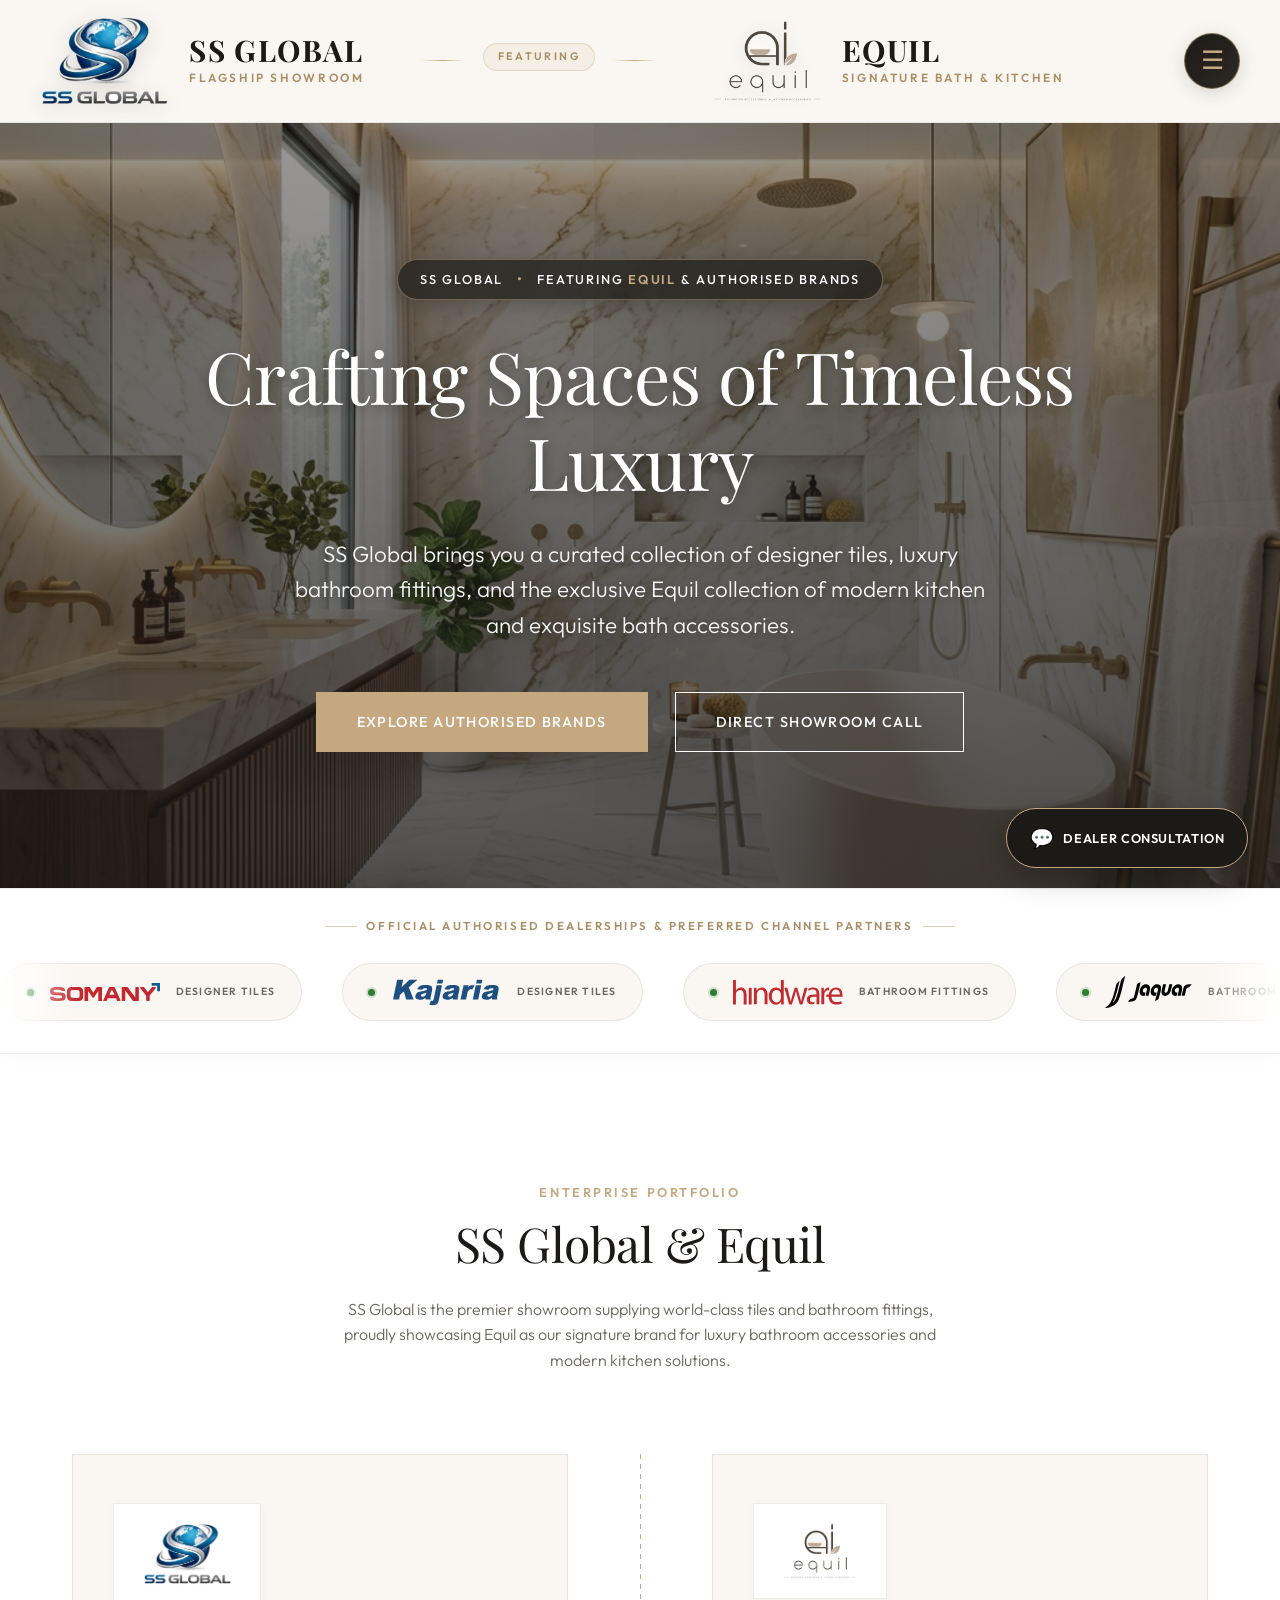
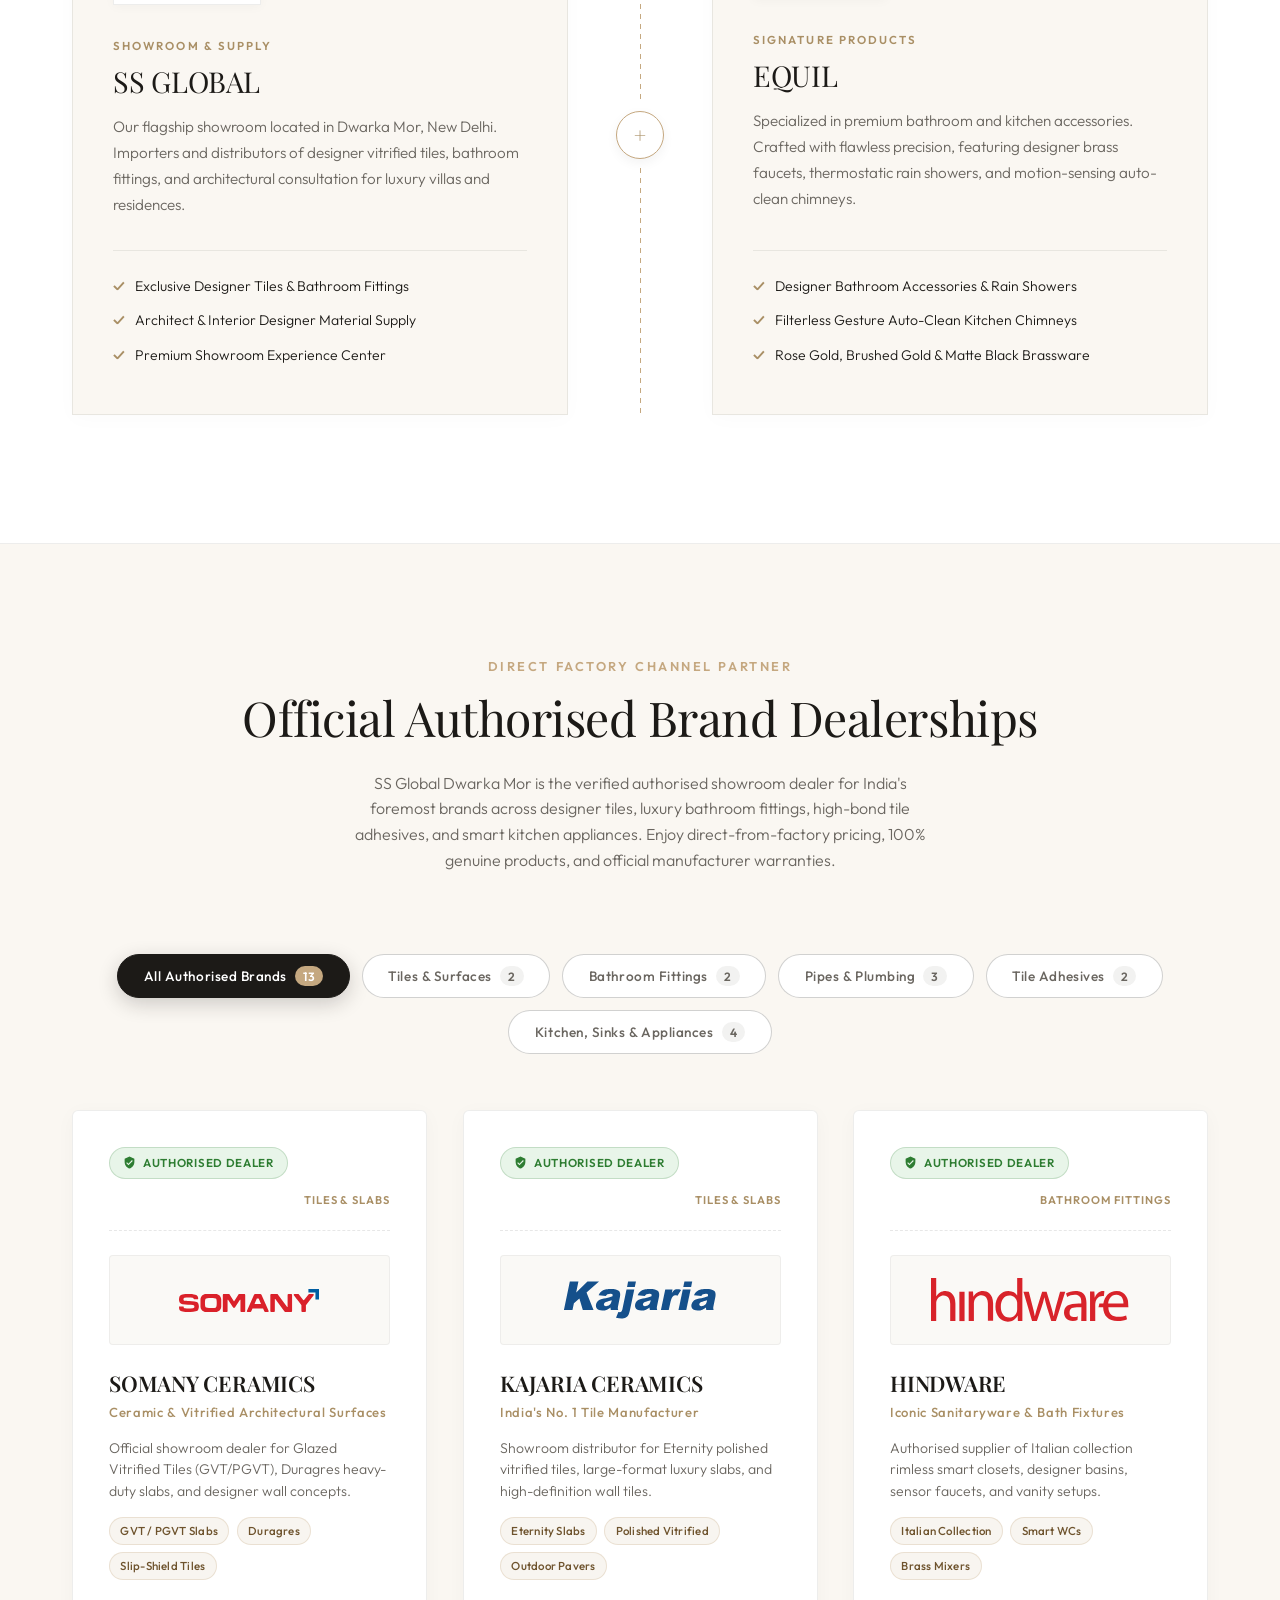
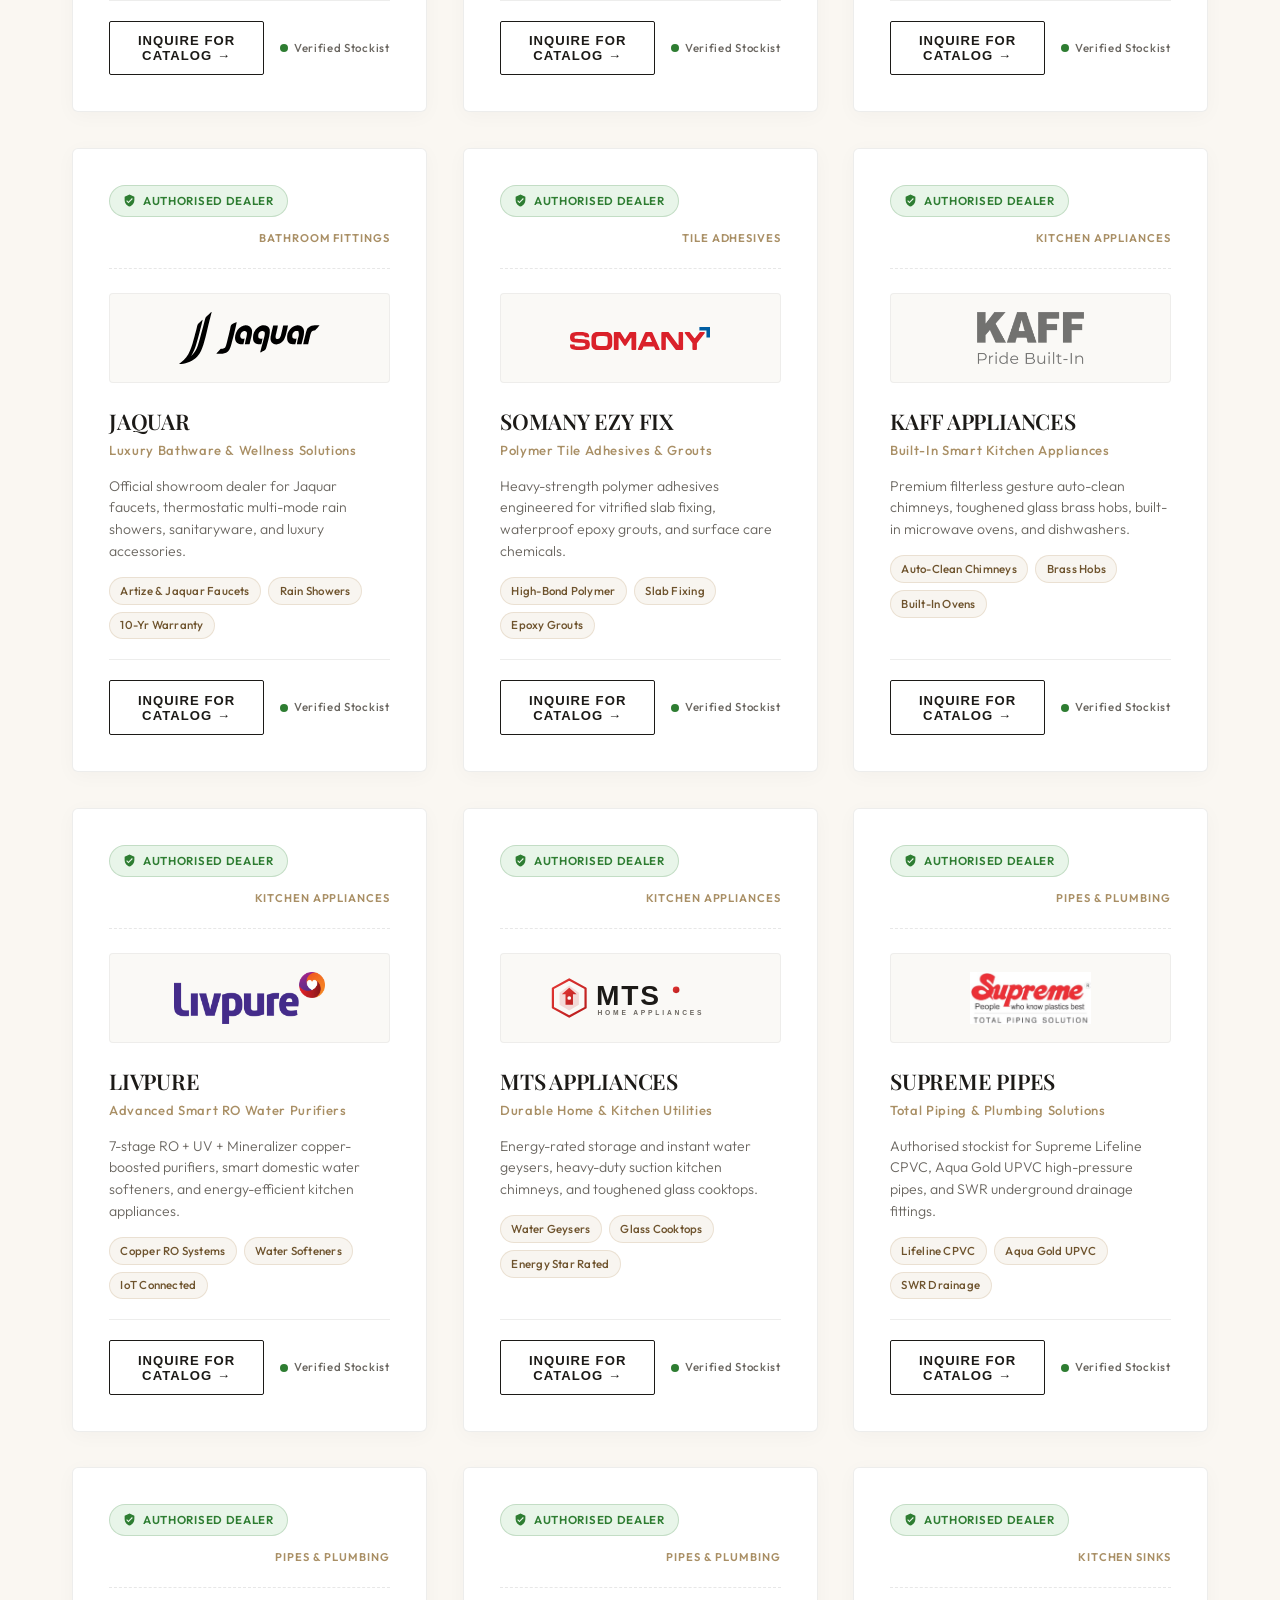
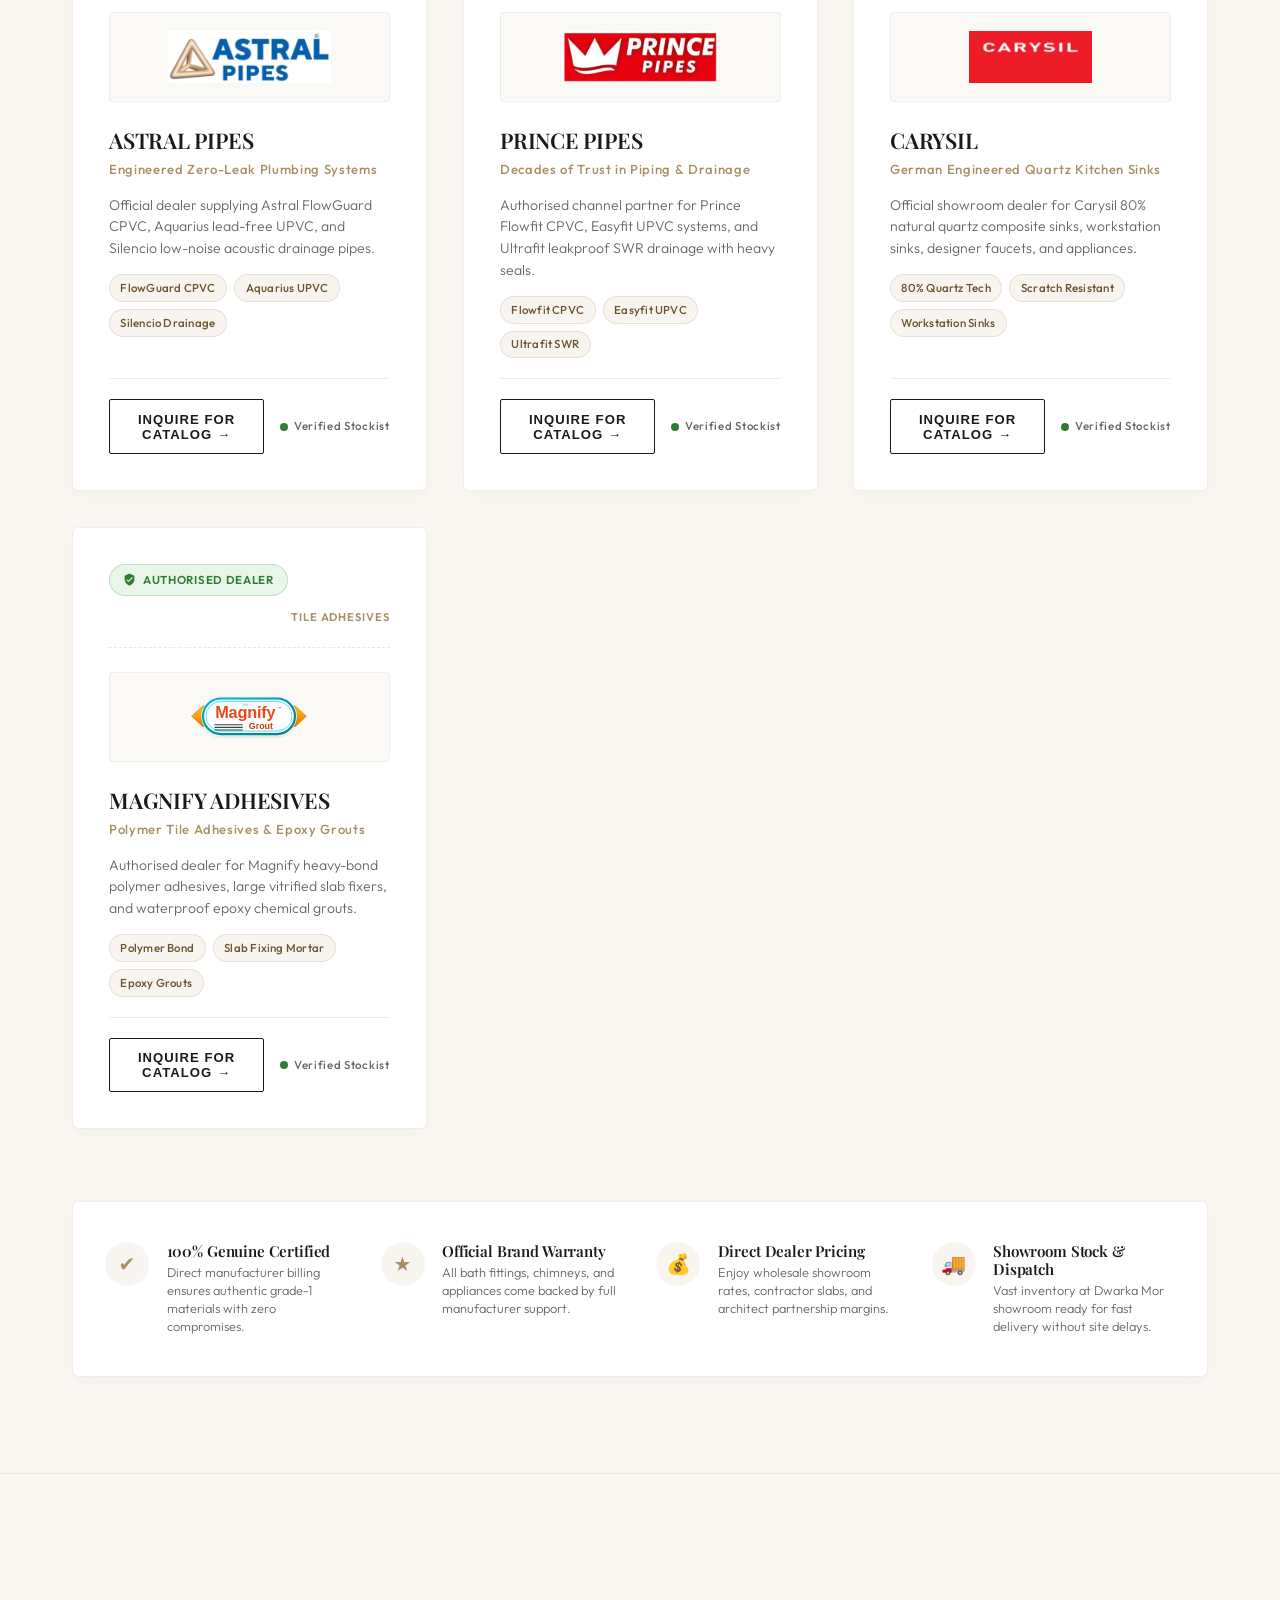
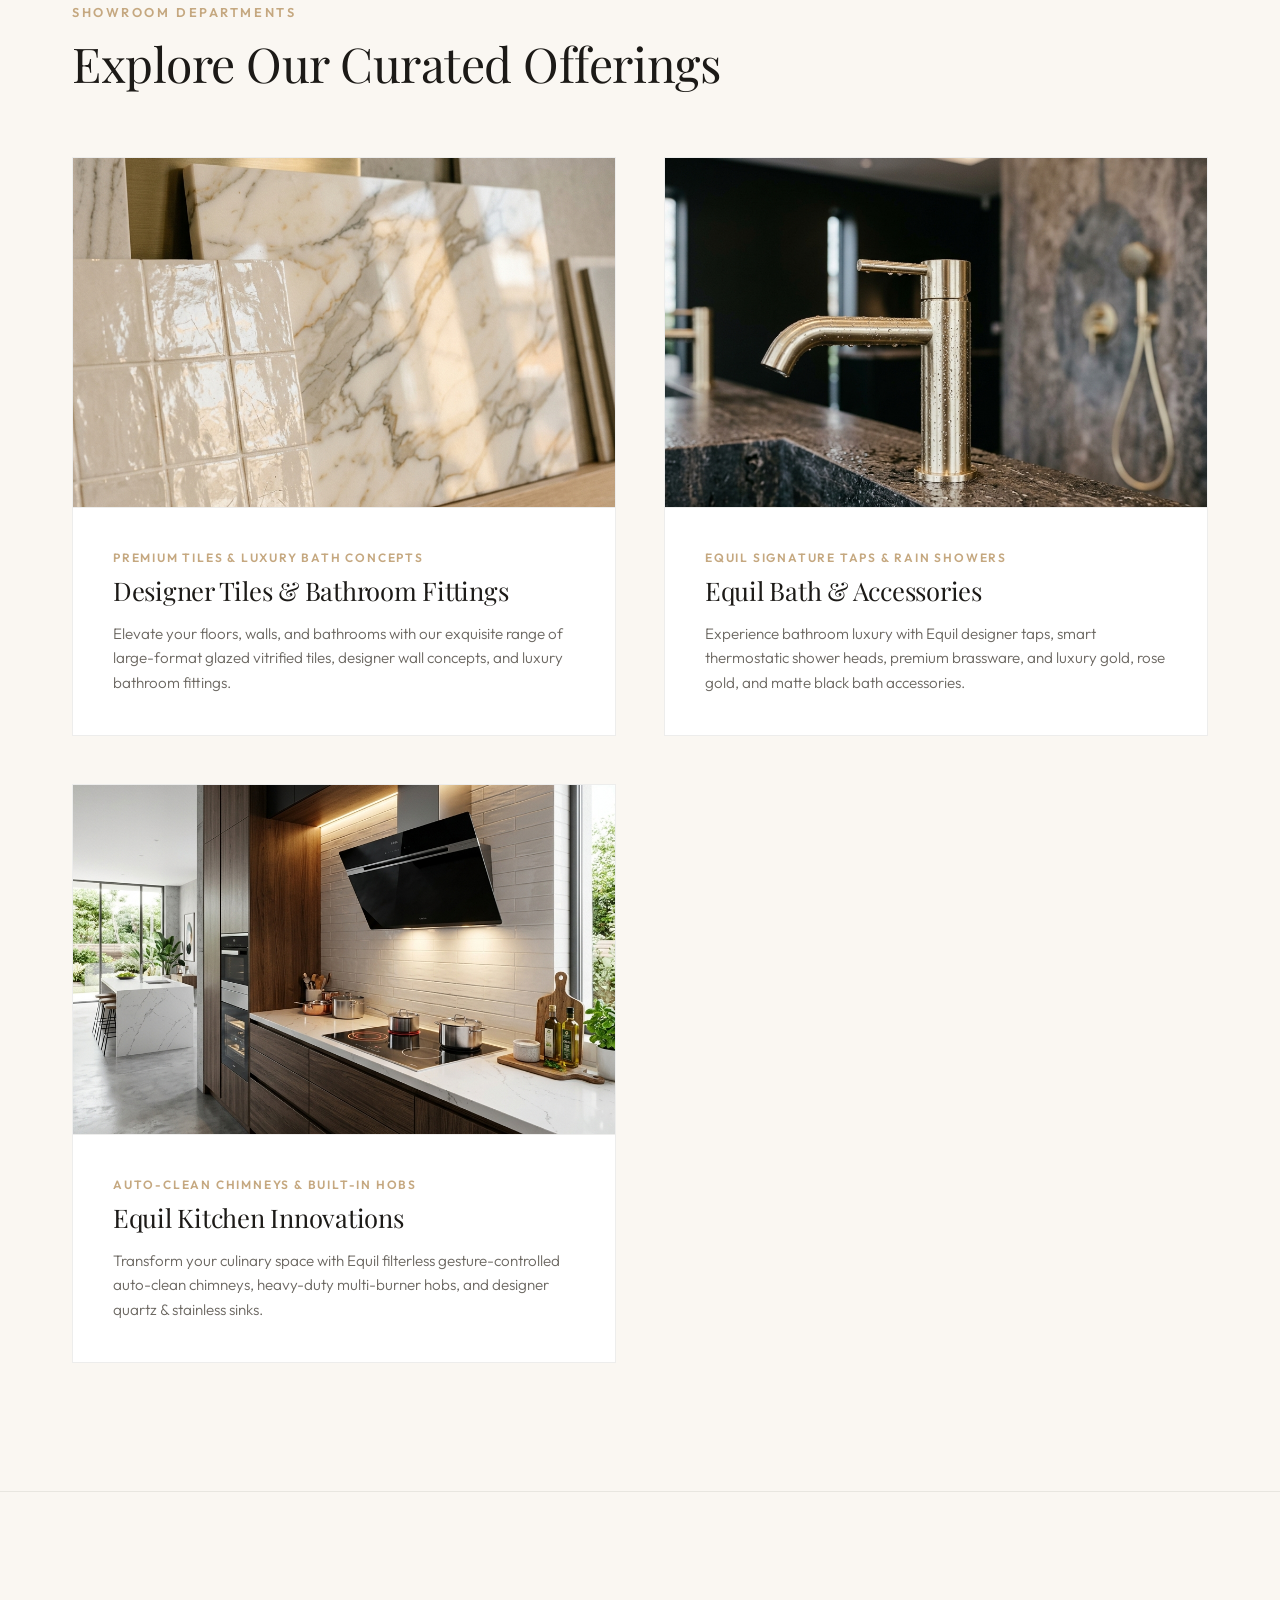
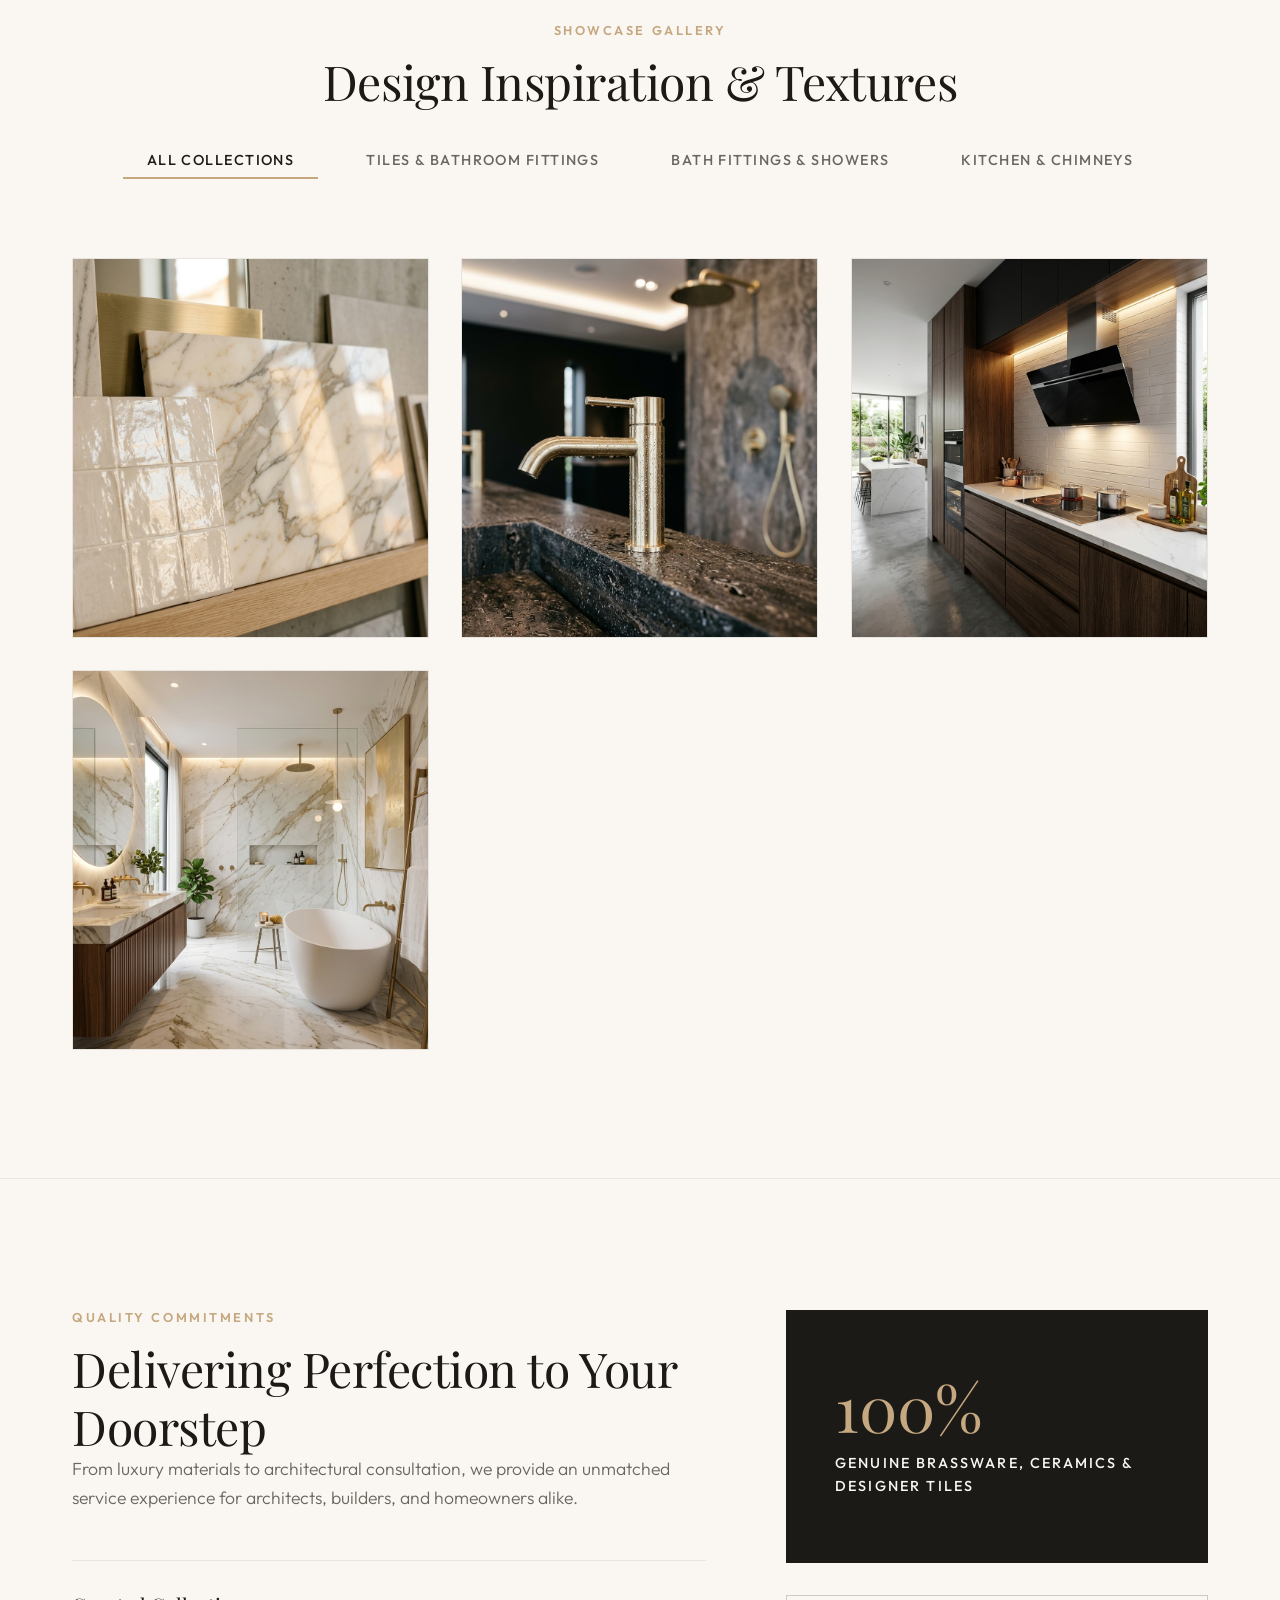
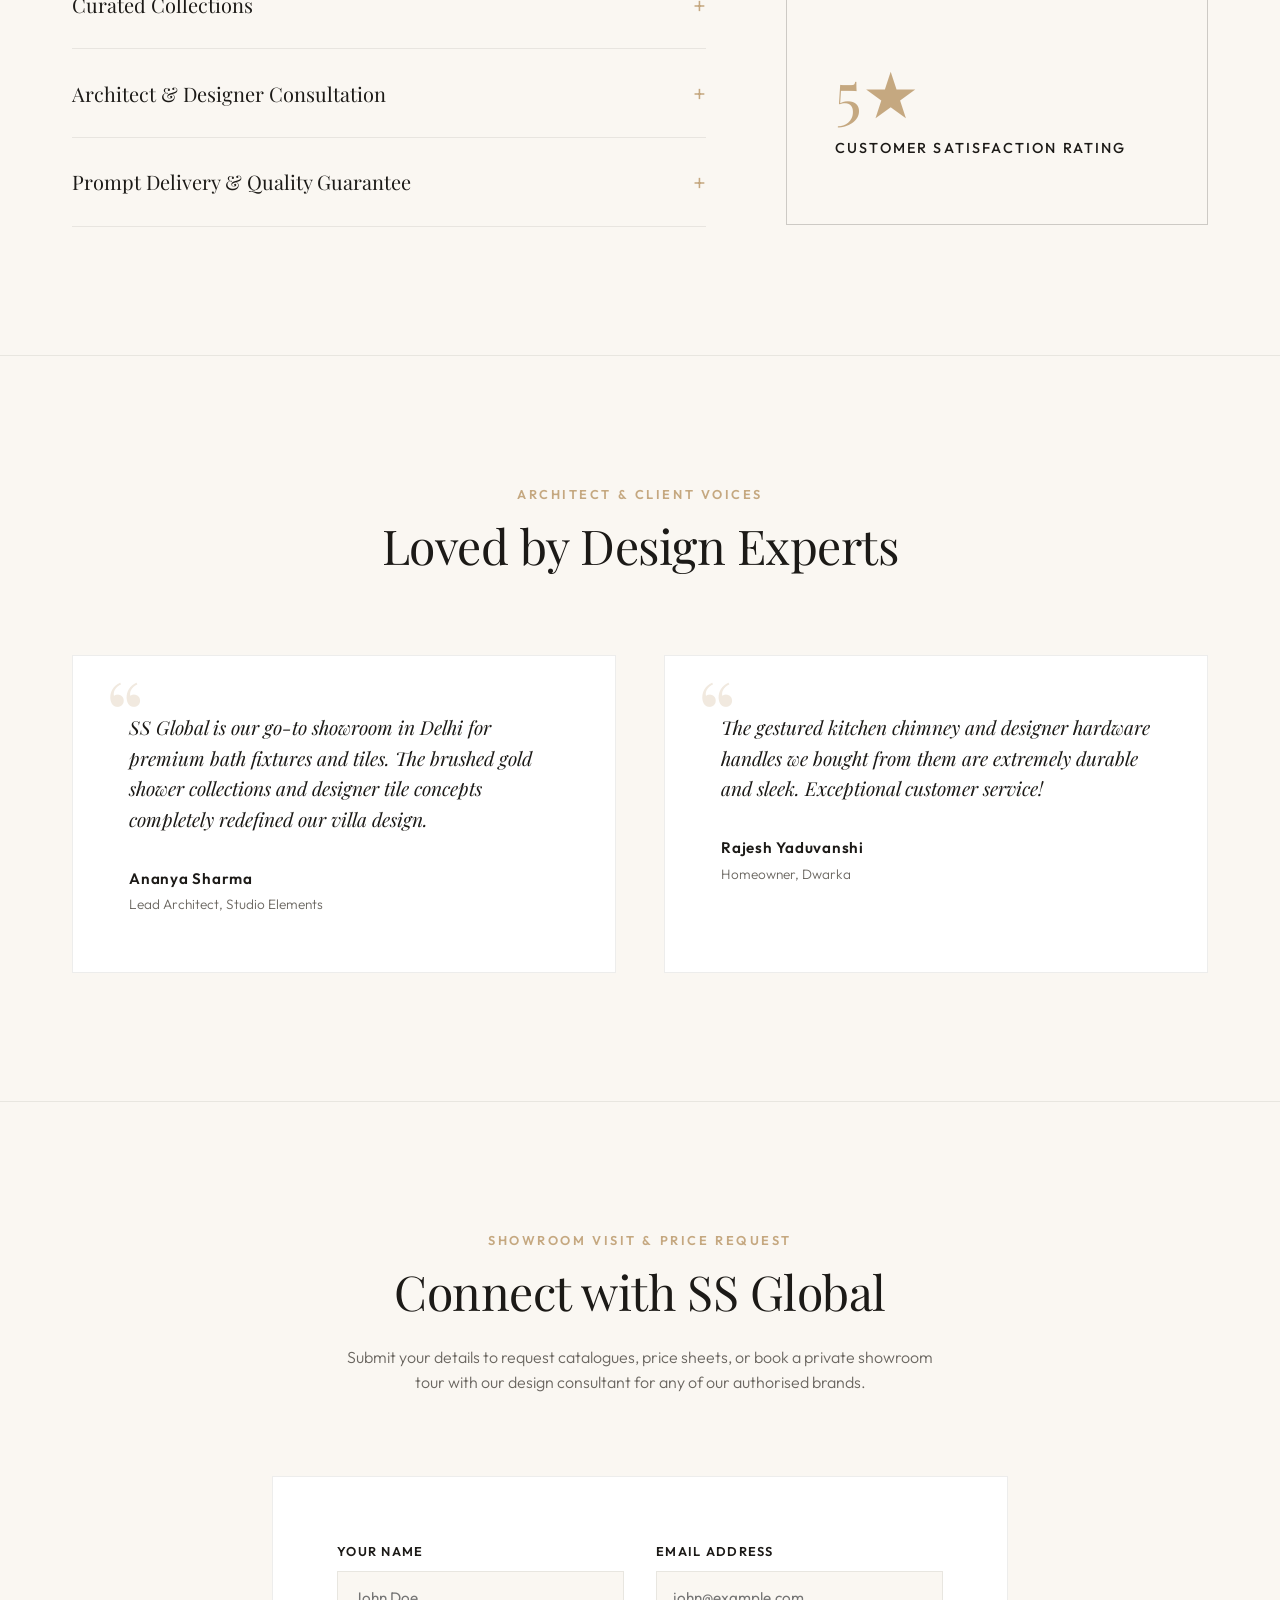
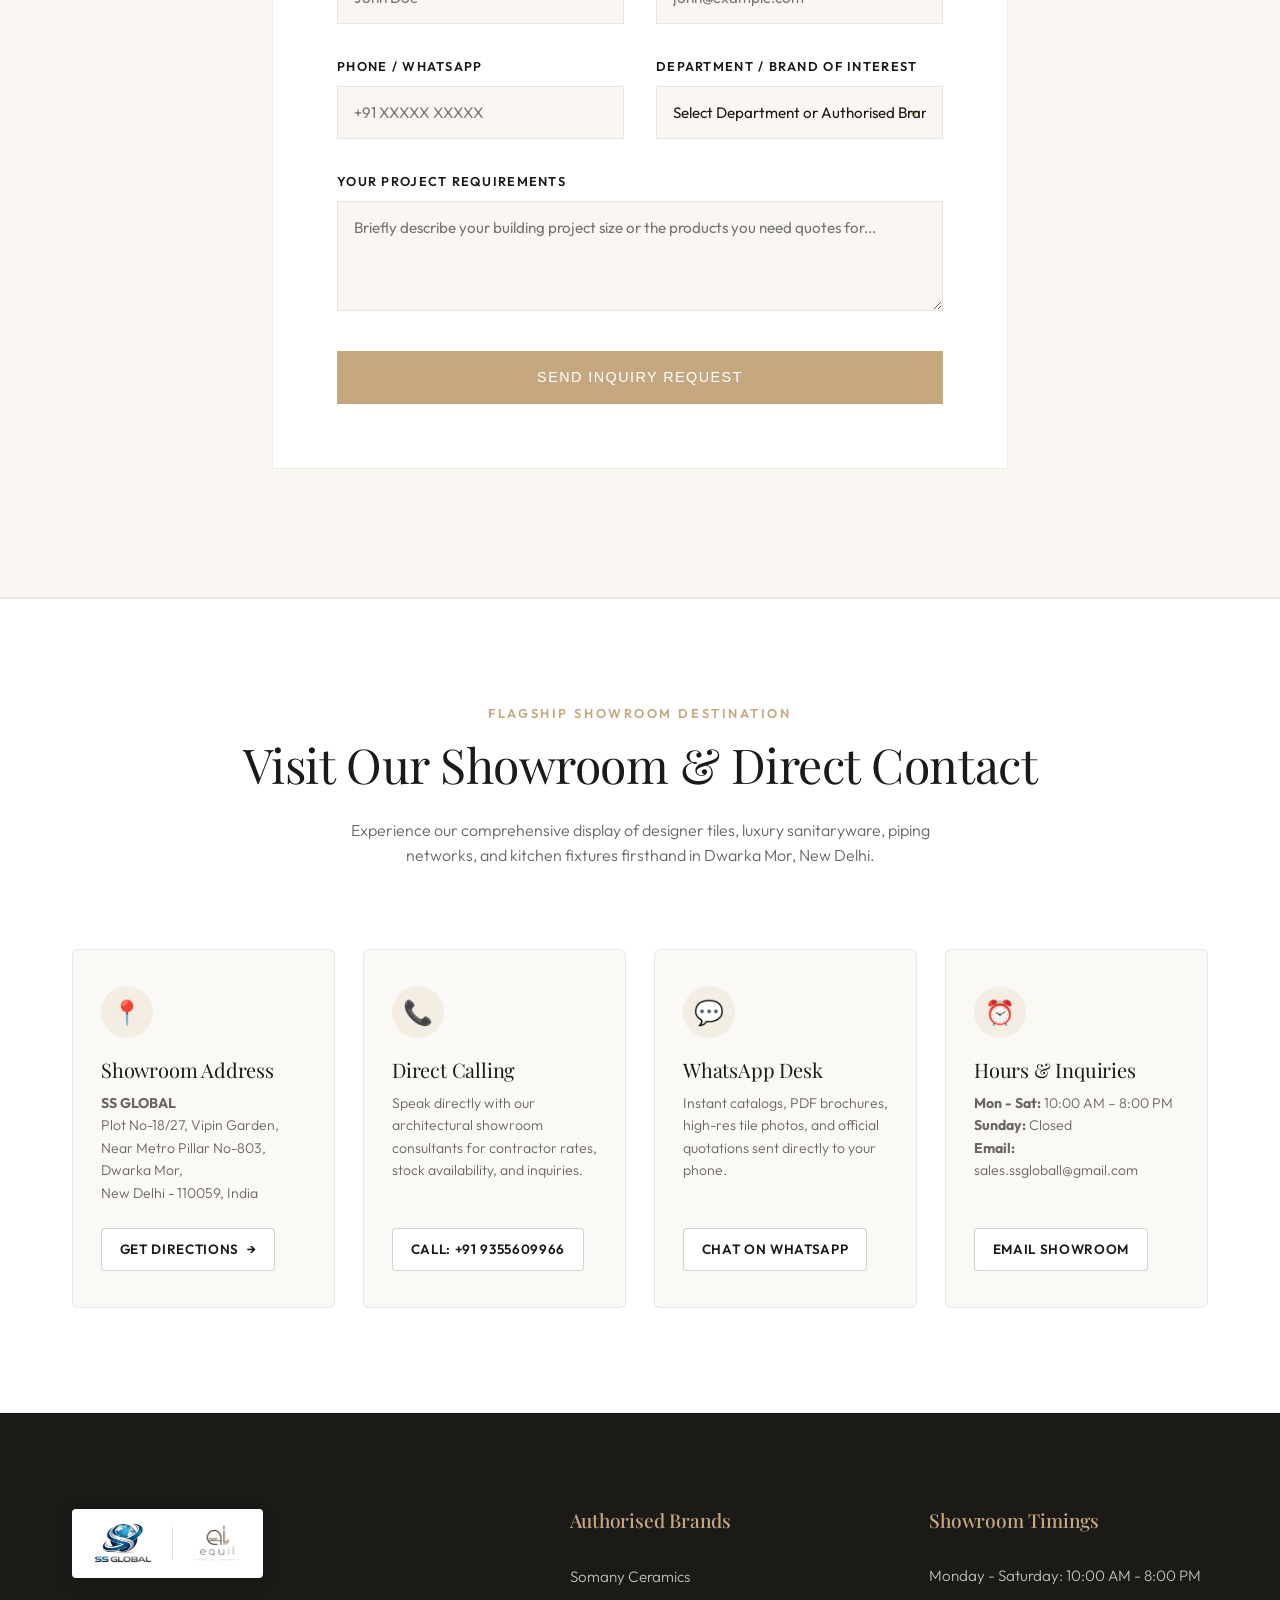
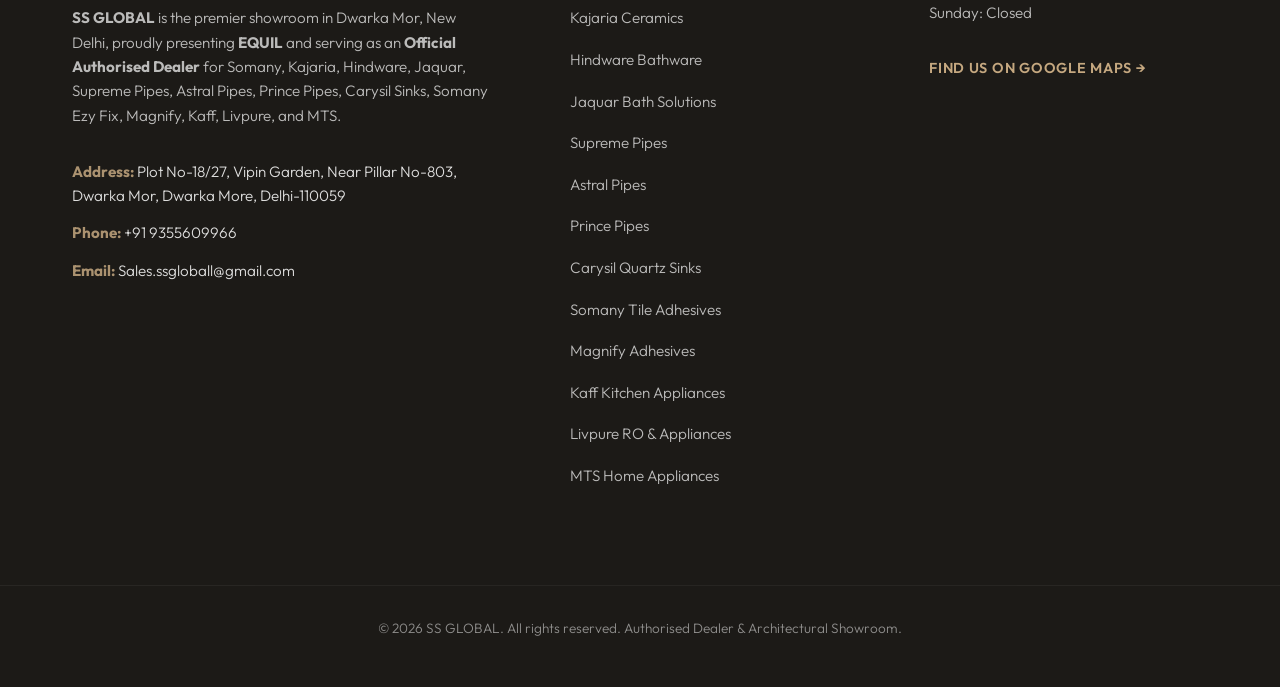
==== ssglobal_single_page.html @ 44ad24a8 "Fix spelling in automated WhatsApp & inquiry messages, and add single-file standalone HTML version" ====
<!DOCTYPE html>
<html lang="en">
<head>
    <meta charset="UTF-8">
    <meta name="viewport" content="width=device-width, initial-scale=1.0">
    <meta name="description" content="SS Global Showroom in Dwarka Mor, New Delhi - Official Authorised Dealer for Somany, Kajaria, Hindware, Jaquar, Supreme Pipes, Astral Pipes, Prince Pipes, Carysil Sinks, Somany Ezy Fix, Magnify, Kaff, Livpure, MTS, and exclusive Equil bath &amp; kitchen collections.">
    <title>SS GLOBAL | Authorised Dealer - Tiles, Bathware, Supreme &amp; Astral Pipes, Carysil Sinks</title>
    <!-- Premium Google Fonts -->
    <link rel="preconnect" href="https://fonts.googleapis.com">
    <link rel="preconnect" href="https://fonts.gstatic.com" crossorigin>
    <link href="https://fonts.googleapis.com/css2?family=Outfit:wght@300;400;500;600;700&family=Playfair+Display:ital,wght@0,400;0,600;0,700;1,400&display=swap" rel="stylesheet">
    <style>
/* --- ALL-IN-ONE SS GLOBAL STYLESHEET --- */
/* 
   SS GLOBAL LUXURY SHOWROOM STYLESHEET
   Aesthetic: Elegant Editorial & Minimalist Classic
   Color Palette:
   - Travertine Cream Background: #FAF7F2
   - Deep Charcoal Text: #1C1A17
   - Warm Muted Grey: #6A6660
   - Brushed Champagne Gold: #C5A880
   - Fine dividers: rgba(28, 26, 23, 0.08)
*/

:root {
    --bg-color: #FAF7F2;
    --bg-card: #FFFFFF;
    --text-primary: #1C1A17;
    --text-secondary: #6A6660;
    --accent-gold: #C5A880;
    --accent-gold-dark: #A98F65;
    --border-light: rgba(28, 26, 23, 0.08);
    --border-medium: rgba(28, 26, 23, 0.2);
    --font-heading: 'Playfair Display', Georgia, serif;
    --font-body: 'Outfit', system-ui, sans-serif;
    --transition-smooth: all 0.4s cubic-bezier(0.25, 1, 0.5, 1);
}

/* Base Styles */
* {
    margin: 0;
    padding: 0;
    box-sizing: border-box;
}

html {
    scroll-behavior: smooth;
    background-color: var(--bg-color);
}

body {
    font-family: var(--font-body);
    color: var(--text-primary);
    background-color: var(--bg-color);
    line-height: 1.6;
    font-weight: 300;
    overflow-x: hidden;
}

a {
    color: var(--text-primary);
    text-decoration: none;
    transition: var(--transition-smooth);
}

img {
    max-width: 100%;
    height: auto;
    display: block;
}

/* Typography Layouts */
h1, h2, h3, h4 {
    font-family: var(--font-heading);
    font-weight: 400;
    line-height: 1.2;
    letter-spacing: -0.01em;
}

/* Utility Containers */
.container {
    max-width: 1200px;
    margin: 0 auto;
    padding: 0 2rem;
}

.container-narrow {
    max-width: 800px;
    margin: 0 auto;
    padding: 0 2rem;
}

.container-flex {
    max-width: 1300px;
    margin: 0 auto;
    padding: 0 2rem;
    display: flex;
    justify-content: space-between;
    align-items: center;
}

.section {
    padding: 8rem 0;
    border-bottom: 1px solid var(--border-light);
}

.text-center {
    text-align: center;
}

/* Top Announcement bar */
.top-announcement {
    background-color: var(--text-primary);
    color: var(--bg-color);
    padding: 0.6rem 0;
    font-size: 0.8rem;
    letter-spacing: 0.05em;
    font-weight: 400;
}

.top-announcement span {
    opacity: 0.85;
}

.phone-link {
    color: var(--accent-gold) !important;
    font-weight: 500;
}

.phone-link:hover {
    color: #FFFFFF !important;
}

/* Header & Nav */
.header {
    background-color: rgba(250, 247, 242, 0.95);
    border-bottom: 1px solid var(--border-light);
    position: sticky;
    top: 0;
    z-index: 1000;
    backdrop-filter: blur(8px);
}

.nav {
    padding: 1rem 2.5rem;
}

/* Dual Brand Flagship Header Bar */
.header-brands-bar {
    display: flex;
    align-items: center;
    justify-content: flex-start;
    gap: 3.5rem;
    flex: 1;
}

.header-brand-unit {
    display: flex;
    align-items: center;
    gap: 1.25rem;
    text-decoration: none;
    transition: var(--transition-smooth);
}

.header-brand-unit:hover {
    transform: translateY(-2px);
}

.firm-logo-img {
    height: 90px;
    width: auto;
    object-fit: contain;
    filter: drop-shadow(0 4px 10px rgba(28, 26, 23, 0.12));
    transition: var(--transition-smooth);
}

.brand-equil-img {
    height: 82px;
    width: auto;
    object-fit: contain;
    filter: drop-shadow(0 3px 8px rgba(28, 26, 23, 0.08));
    transition: var(--transition-smooth);
}

.header-brand-unit:hover .firm-logo-img,
.header-brand-unit:hover .brand-equil-img {
    transform: scale(1.04);
}

.brand-text-meta {
    display: flex;
    flex-direction: column;
    justify-content: center;
}

.brand-main-name {
    font-family: var(--font-heading);
    font-size: 1.85rem;
    font-weight: 700;
    letter-spacing: 0.05em;
    color: var(--text-primary);
    line-height: 1.05;
}

.brand-sub-badge {
    font-size: 0.74rem;
    letter-spacing: 0.22em;
    text-transform: uppercase;
    color: var(--accent-gold-dark);
    font-weight: 600;
    margin-top: 0.2rem;
}

/* Luxury Synergy Connector */
.header-synergy-divider {
    display: flex;
    align-items: center;
    gap: 1.1rem;
}

.header-synergy-divider .synergy-line {
    width: 45px;
    height: 1px;
    background: linear-gradient(90deg, transparent, var(--accent-gold), transparent);
}

.header-synergy-divider .synergy-tag {
    font-family: var(--font-body);
    font-size: 0.68rem;
    letter-spacing: 0.22em;
    color: var(--accent-gold-dark);
    font-weight: 600;
    text-transform: uppercase;
    background: rgba(197, 168, 128, 0.12);
    padding: 0.3rem 0.85rem;
    border-radius: 20px;
    border: 1px solid rgba(197, 168, 128, 0.35);
}

.nav-menu {
    display: flex;
    align-items: center;
    margin-left: auto;
}

/* Luxury Round Icon-Only Menu Button */
.btn-all-menu {
    display: inline-flex;
    align-items: center;
    justify-content: center;
    width: 56px;
    height: 56px;
    background: linear-gradient(135deg, #1C1A17 0%, #2D2924 100%);
    color: #FAF7F2;
    border: 1.5px solid rgba(197, 168, 128, 0.55);
    border-radius: 50%;
    cursor: pointer;
    box-shadow: 0 4px 18px rgba(28, 26, 23, 0.16);
    transition: var(--transition-smooth);
    padding: 0;
    flex-shrink: 0;
}

.btn-all-menu .menu-icon {
    font-size: 1.6rem;
    color: var(--accent-gold);
    line-height: 1;
    display: flex;
    align-items: center;
    justify-content: center;
    transition: var(--transition-smooth);
}

.btn-all-menu:hover {
    background: #C5A880;
    color: #1C1A17;
    border-color: #C5A880;
    box-shadow: 0 8px 25px rgba(197, 168, 128, 0.45);
    transform: scale(1.08);
}

.btn-all-menu:hover .menu-icon {
    color: #1C1A17;
}

.nav-item::after {
    content: '';
    position: absolute;
    bottom: 0;
    left: 0;
    width: 0;
    height: 1px;
    background-color: var(--accent-gold);
    transition: var(--transition-smooth);
}

.nav-item:hover::after {
    width: 100%;
}

.nav-item:hover {
    color: var(--accent-gold);
}

.btn-nav {
    border: 1px solid var(--text-primary);
    padding: 0.6rem 1.5rem !important;
    border-radius: 0;
}

.btn-nav::after {
    display: none !important;
}

.btn-nav:hover {
    background-color: var(--text-primary);
    color: var(--bg-color) !important;
}

/* Hero Section */
.hero {
    min-height: 85vh;
    background-size: cover;
    background-position: center;
    display: flex;
    align-items: center;
    justify-content: center;
    padding: 4rem 2rem;
    text-align: center;
    color: #FFFFFF;
    position: relative;
}

.hero-content {
    max-width: 900px;
    z-index: 10;
}

.hero-brand-pill {
    display: inline-flex;
    align-items: center;
    gap: 0.85rem;
    padding: 0.5rem 1.4rem;
    background-color: rgba(28, 26, 23, 0.7);
    backdrop-filter: blur(10px);
    border: 1px solid rgba(197, 168, 128, 0.45);
    border-radius: 40px;
    margin-bottom: 2rem;
    font-size: 0.8rem;
    letter-spacing: 0.14em;
    text-transform: uppercase;
    font-weight: 500;
    box-shadow: 0 4px 20px rgba(0, 0, 0, 0.25);
}

.hero-brand-pill .pill-dot {
    color: var(--accent-gold);
    font-size: 0.9rem;
}

.hero-brand-pill .pill-highlight {
    color: var(--accent-gold);
    font-weight: 600;
}

.hero-title {
    font-size: clamp(2.5rem, 6vw, 4.5rem);
    font-weight: 400;
    margin-bottom: 2rem;
    text-shadow: 0 4px 12px rgba(0,0,0,0.3);
}

.hero-subtitle {
    font-size: clamp(1.1rem, 2vw, 1.4rem);
    max-width: 700px;
    margin: 0 auto 3rem;
    font-weight: 300;
    opacity: 0.95;
    line-height: 1.6;
    text-shadow: 0 2px 8px rgba(0,0,0,0.3);
}

/* Buttons */
.btn {
    display: inline-block;
    padding: 1.1rem 2.5rem;
    font-size: 0.9rem;
    text-transform: uppercase;
    letter-spacing: 0.1em;
    font-weight: 500;
    border-radius: 0;
    cursor: pointer;
    transition: var(--transition-smooth);
}

.btn-primary {
    background-color: var(--accent-gold);
    color: #FFFFFF;
    border: 1px solid var(--accent-gold);
}

.btn-primary:hover {
    background-color: var(--accent-gold-dark);
    border-color: var(--accent-gold-dark);
    transform: translateY(-2px);
}

.btn-secondary {
    background-color: transparent;
    color: #FFFFFF;
    border: 1px solid #FFFFFF;
    margin-left: 1.5rem;
}

.btn-secondary:hover {
    background-color: #FFFFFF;
    color: var(--text-primary);
    transform: translateY(-2px);
}

.btn-block {
    display: block;
    width: 100%;
}

.btn-text {
    font-weight: 600;
    color: var(--accent-gold);
    font-size: 0.9rem;
    letter-spacing: 0.05em;
    text-transform: uppercase;
    padding: 0.5rem 0;
}

.btn-text:hover {
    color: var(--text-primary);
    padding-left: 0.5rem;
}

/* General Section Headers */
.section-header {
    margin-bottom: 4rem;
}

.section-header-centered {
    text-align: center;
    margin-bottom: 5rem;
}

.section-tag {
    font-size: 0.8rem;
    text-transform: uppercase;
    letter-spacing: 0.2em;
    color: var(--accent-gold);
    font-weight: 600;
    display: block;
    margin-bottom: 0.8rem;
}

.section-title {
    font-size: clamp(2rem, 4vw, 3rem);
    color: var(--text-primary);
}

.section-desc {
    max-width: 600px;
    margin: 1.5rem auto 0;
    color: var(--text-secondary);
}

/* SS Global & Equil Section */
.brand-synergy-section {
    background-color: #FFFFFF;
}

.brand-synergy-grid {
    display: grid;
    grid-template-columns: 1fr 80px 1fr;
    gap: 2rem;
    align-items: stretch;
    margin-top: 3.5rem;
}

.synergy-card {
    background-color: var(--bg-color);
    border: 1px solid var(--border-light);
    padding: 3rem 2.5rem;
    display: flex;
    flex-direction: column;
    transition: var(--transition-smooth);
    box-shadow: 0 4px 20px rgba(0, 0, 0, 0.02);
}

.synergy-card:hover {
    transform: translateY(-4px);
    box-shadow: 0 14px 35px rgba(0, 0, 0, 0.06);
    border-color: rgba(197, 168, 128, 0.5);
}

.synergy-logo-box {
    background: #FFFFFF;
    border: 1px solid var(--border-light);
    padding: 1.2rem 1.8rem;
    display: inline-flex;
    align-items: center;
    justify-content: center;
    width: fit-content;
    margin-bottom: 2rem;
    box-shadow: 0 2px 10px rgba(0, 0, 0, 0.03);
}

.synergy-logo-firm {
    height: 62px;
    width: auto;
    object-fit: contain;
}

.synergy-logo-equil {
    height: 56px;
    width: auto;
    object-fit: contain;
}

.synergy-tag {
    font-size: 0.72rem;
    text-transform: uppercase;
    letter-spacing: 0.18em;
    color: var(--accent-gold-dark);
    font-weight: 600;
    margin-bottom: 0.5rem;
    display: block;
}

.synergy-title {
    font-size: 1.8rem;
    color: var(--text-primary);
    margin-bottom: 1rem;
}

.synergy-desc {
    color: var(--text-secondary);
    font-size: 0.95rem;
    line-height: 1.7;
    margin-bottom: 2rem;
    flex-grow: 1;
}

.synergy-features {
    list-style: none;
    border-top: 1px solid var(--border-light);
    padding-top: 1.5rem;
    display: flex;
    flex-direction: column;
    gap: 0.75rem;
}

.synergy-features li {
    font-size: 0.88rem;
    color: var(--text-primary);
    display: flex;
    align-items: center;
    gap: 0.6rem;
}

.synergy-check {
    color: var(--accent-gold-dark);
    font-weight: 700;
}

.synergy-connector {
    display: flex;
    flex-direction: column;
    align-items: center;
    justify-content: center;
    gap: 0.6rem;
}

.synergy-connector-badge {
    width: 48px;
    height: 48px;
    border-radius: 50%;
    background-color: #FFFFFF;
    border: 1px solid var(--accent-gold);
    color: var(--accent-gold-dark);
    display: flex;
    align-items: center;
    justify-content: center;
    font-family: var(--font-heading);
    font-size: 1.3rem;
    font-weight: 600;
    box-shadow: 0 4px 12px rgba(0, 0, 0, 0.05);
}

.synergy-connector-line {
    width: 1px;
    flex-grow: 1;
    background: repeating-linear-gradient(to bottom, var(--accent-gold), var(--accent-gold) 5px, transparent 5px, transparent 10px);
}

/* Category Grid Card Section */
.categories-grid {
    display: grid;
    grid-template-columns: repeat(auto-fit, minmax(350px, 1fr));
    gap: 3rem;
}

.category-card {
    background-color: var(--bg-card);
    border: 1px solid var(--border-light);
    display: flex;
    flex-direction: column;
    transition: var(--transition-smooth);
}

.category-card:hover {
    transform: translateY(-6px);
    box-shadow: 0 12px 30px rgba(0,0,0,0.04);
    border-color: var(--accent-gold);
}

.category-img-container {
    width: 100%;
    height: 350px;
    overflow: hidden;
    position: relative;
    border-bottom: 1px solid var(--border-light);
}

.category-img {
    width: 100%;
    height: 100%;
    object-fit: cover;
    transition: var(--transition-smooth);
}

.category-card:hover .category-img {
    transform: scale(1.04);
}

.category-info {
    padding: 2.5rem;
    display: flex;
    flex-direction: column;
    flex-grow: 1;
}

.category-tagline {
    font-size: 0.75rem;
    text-transform: uppercase;
    letter-spacing: 0.15em;
    color: var(--accent-gold);
    font-weight: 600;
    margin-bottom: 0.5rem;
}

.category-title {
    font-size: 1.6rem;
    margin-bottom: 1rem;
}

.category-desc {
    color: var(--text-secondary);
    font-size: 0.95rem;
    line-height: 1.6;
}

/* Showcase Filterable Gallery */
.filter-controls {
    display: flex;
    justify-content: center;
    gap: 1.5rem;
    margin-top: 2rem;
    flex-wrap: wrap;
}

.filter-btn {
    background: none;
    border: none;
    font-family: var(--font-body);
    font-size: 0.9rem;
    font-weight: 500;
    text-transform: uppercase;
    letter-spacing: 0.1em;
    padding: 0.5rem 1.5rem;
    cursor: pointer;
    color: var(--text-secondary);
    transition: var(--transition-smooth);
    border-bottom: 2px solid transparent;
}

.filter-btn.active {
    color: var(--text-primary);
    border-bottom-color: var(--accent-gold);
}

.filter-btn:hover {
    color: var(--text-primary);
}

.showcase-grid {
    display: grid;
    grid-template-columns: repeat(auto-fill, minmax(280px, 1fr));
    gap: 2rem;
    margin-top: 4rem;
}

.gallery-item {
    position: relative;
    overflow: hidden;
    height: 380px;
    border: 1px solid var(--border-light);
    transition: var(--transition-smooth);
}

.gallery-item img {
    width: 100%;
    height: 100%;
    object-fit: cover;
    transition: var(--transition-smooth);
}

.gallery-overlay {
    position: absolute;
    bottom: 0;
    left: 0;
    width: 100%;
    background: linear-gradient(to top, rgba(28,26,23,0.9) 0%, rgba(28,26,23,0) 100%);
    padding: 2.5rem 2rem;
    color: #FFFFFF;
    transform: translateY(20px);
    opacity: 0;
    transition: var(--transition-smooth);
}

.gallery-overlay h4 {
    font-size: 1.3rem;
    margin-bottom: 0.3rem;
}

.gallery-overlay p {
    font-size: 0.85rem;
    font-weight: 400;
    color: var(--accent-gold);
    text-transform: uppercase;
    letter-spacing: 0.08em;
}

.gallery-item:hover img {
    transform: scale(1.05);
}

.gallery-item:hover .gallery-overlay {
    transform: translateY(0);
    opacity: 1;
}

.gallery-item.hide {
    display: none;
}

/* Highlights Section & Accordion */
.split-layout {
    display: grid;
    grid-template-columns: 1.2fr 0.8fr;
    gap: 5rem;
    align-items: center;
}

.highlight-intro {
    font-size: 1.1rem;
    color: var(--text-secondary);
    margin-bottom: 3rem;
}

.accordion-container {
    border-top: 1px solid var(--border-light);
}

.accordion-row {
    border-bottom: 1px solid var(--border-light);
}

.accordion-toggle {
    width: 100%;
    display: flex;
    justify-content: space-between;
    align-items: center;
    padding: 1.8rem 0;
    background: none;
    border: none;
    color: var(--text-primary);
    font-family: var(--font-heading);
    font-size: 1.25rem;
    cursor: pointer;
    transition: var(--transition-smooth);
}

.accordion-icon {
    font-family: var(--font-body);
    font-size: 1.5rem;
    font-weight: 300;
    color: var(--accent-gold);
    transition: var(--transition-smooth);
}

.accordion-row.active .accordion-icon {
    transform: rotate(45deg);
    color: var(--text-primary);
}

.accordion-toggle:hover {
    color: var(--accent-gold);
}

.accordion-content {
    max-height: 0;
    overflow: hidden;
    transition: max-height 0.4s ease-out;
}

.accordion-desc {
    color: var(--text-secondary);
    font-size: 0.95rem;
    padding-bottom: 1.8rem;
    line-height: 1.7;
}

/* Decor Blocks */
.highlights-decor {
    display: grid;
    grid-template-columns: 1fr;
    gap: 2rem;
}

.decor-box {
    background-color: var(--text-primary);
    color: var(--bg-color);
    padding: 4rem 3rem;
    display: flex;
    flex-direction: column;
    justify-content: center;
    border: 1px solid var(--text-primary);
}

.decor-box.outline {
    background-color: transparent;
    color: var(--text-primary);
    border: 1px solid var(--border-medium);
}

.decor-stat {
    font-family: var(--font-heading);
    font-size: 4rem;
    line-height: 1;
    color: var(--accent-gold);
    margin-bottom: 0.8rem;
}

.decor-label {
    font-size: 0.9rem;
    text-transform: uppercase;
    letter-spacing: 0.15em;
    font-weight: 500;
}

/* Testimonials Editorial Quotes */
.testimonials-grid {
    display: grid;
    grid-template-columns: repeat(auto-fit, minmax(320px, 1fr));
    gap: 3rem;
    margin-top: 4rem;
}

.testimonial-card {
    background-color: var(--bg-card);
    border: 1px solid var(--border-light);
    padding: 3.5rem;
    position: relative;
}

.quote-icon {
    font-family: var(--font-heading);
    font-size: 6rem;
    color: var(--accent-gold);
    opacity: 0.25;
    position: absolute;
    top: 0.5rem;
    left: 2rem;
    line-height: 1;
}

.quote-text {
    font-family: var(--font-heading);
    font-size: 1.2rem;
    font-style: italic;
    color: var(--text-primary);
    position: relative;
    z-index: 10;
    margin-bottom: 2rem;
    line-height: 1.6;
}

.quote-author {
    display: flex;
    flex-direction: column;
}

.author-name {
    font-weight: 600;
    font-size: 0.95rem;
    letter-spacing: 0.05em;
}

.author-role {
    font-size: 0.85rem;
    color: var(--text-secondary);
    margin-top: 0.2rem;
}

/* Inquiry Form */
.inquiry-form {
    background-color: var(--bg-card);
    border: 1px solid var(--border-light);
    padding: 4rem;
    margin-top: 3rem;
    transition: var(--transition-smooth);
}

.inquiry-form.hidden {
    display: none;
}

.form-row-grid {
    display: grid;
    grid-template-columns: 1fr 1fr;
    gap: 2rem;
}

.form-group {
    margin-bottom: 2rem;
}

.form-group label {
    display: block;
    font-size: 0.8rem;
    text-transform: uppercase;
    letter-spacing: 0.1em;
    font-weight: 600;
    margin-bottom: 0.6rem;
    color: var(--text-primary);
}

.form-group input, 
.form-group select, 
.form-group textarea {
    width: 100%;
    background-color: var(--bg-color);
    border: 1px solid var(--border-light);
    color: var(--text-primary);
    font-family: var(--font-body);
    font-size: 0.95rem;
    padding: 1rem;
    outline: none;
    border-radius: 0;
    transition: var(--transition-smooth);
}

.form-group input:focus, 
.form-group select:focus, 
.form-group textarea:focus {
    border-color: var(--accent-gold);
    background-color: #FFFFFF;
}

.form-group select {
    appearance: none;
    background-image: url("data:image/svg+xml;utf8,<svg fill='%23C5A880' height='24' viewBox='0 0 24 24' width='24' xmlns='http://www.w3.org/2000/svg'><path d='M7 10l5 5 5-5z'/></svg>");
    background-repeat: no-repeat;
    background-position: right 1rem center;
}

/* AJAX Success Checkmark Styles */
.form-success {
    display: none;
    flex-direction: column;
    align-items: center;
    text-align: center;
    background-color: var(--bg-card);
    border: 1px solid var(--accent-gold);
    padding: 5rem 4rem;
    margin-top: 3rem;
    box-shadow: 0 10px 30px rgba(197, 168, 128, 0.05);
}

.form-success.visible {
    display: flex;
}

.form-success .btn-secondary {
    color: var(--text-primary);
    border: 1px solid var(--border-medium);
    margin-left: 0;
    background-color: transparent;
    transition: var(--transition-smooth);
}

.form-success .btn-secondary:hover {
    border-color: var(--text-primary);
    background-color: rgba(28, 26, 23, 0.05);
}

.checkmark-wrapper {
    width: 80px;
    height: 80px;
    margin-bottom: 2rem;
}

.checkmark {
    width: 80px;
    height: 80px;
    border-radius: 50%;
    display: block;
    stroke-width: 2;
    stroke: var(--accent-gold);
    stroke-miterlimit: 10;
    fill: none;
}

.checkmark-circle {
    stroke-dasharray: 166;
    stroke-dashoffset: 166;
    stroke-width: 2;
    stroke-miterlimit: 10;
    stroke: var(--accent-gold);
    fill: none;
    animation: stroke 0.6s cubic-bezier(0.65, 0, 0.45, 1) forwards;
}

.checkmark-check {
    transform-origin: 50% 50%;
    stroke-dasharray: 48;
    stroke-dashoffset: 48;
    animation: stroke 0.3s cubic-bezier(0.65, 0, 0.45, 1) 0.8s forwards;
}

@keyframes stroke {
    100% { stroke-dashoffset: 0; }
}

.success-title {
    font-size: 1.8rem;
    margin-bottom: 1rem;
}

.success-message {
    color: var(--text-secondary);
    font-size: 1.05rem;
    max-width: 500px;
}

/* Footer Section */
.footer {
    background-color: var(--text-primary);
    color: #FFFFFF;
    padding: 6rem 0 3rem;
}

.footer-grid {
    display: grid;
    grid-template-columns: 1.5fr 1fr 1fr;
    gap: 5rem;
    margin-bottom: 5rem;
}

.footer-logo {
    color: #FFFFFF !important;
    display: inline-block;
    margin-bottom: 1.5rem;
}

/* Footer Dual Brand Card */
.footer-dual-logos {
    display: inline-flex;
    align-items: center;
    gap: 1.25rem;
    background-color: #FFFFFF;
    padding: 0.9rem 1.4rem;
    border-radius: 4px;
    margin-bottom: 1.8rem;
    box-shadow: 0 4px 15px rgba(0, 0, 0, 0.2);
}

.footer-logo-firm {
    height: 40px;
    width: auto;
    object-fit: contain;
}

.footer-logo-divider {
    width: 1px;
    height: 32px;
    background-color: rgba(28, 26, 23, 0.15);
}

.footer-logo-equil {
    height: 36px;
    width: auto;
    object-fit: contain;
}

.brand-desc {
    opacity: 0.7;
    font-size: 0.95rem;
    margin-bottom: 2rem;
}

.footer-contacts p {
    font-size: 0.95rem;
    margin-bottom: 0.8rem;
    opacity: 0.85;
}

.footer-contacts strong {
    color: var(--accent-gold);
}

.footer-contacts a {
    color: #FFFFFF;
}

.footer-contacts a:hover {
    color: var(--accent-gold);
}

.footer-title {
    font-size: 1.2rem;
    color: var(--accent-gold);
    margin-bottom: 2rem;
    font-weight: 500;
}

.footer-links ul {
    list-style: none;
}

.footer-links li {
    margin-bottom: 1rem;
}

.footer-links a {
    color: #FFFFFF;
    opacity: 0.7;
    font-size: 0.95rem;
}

.footer-links a:hover {
    opacity: 1;
    color: var(--accent-gold);
    padding-left: 0.3rem;
}

.footer-hours p {
    opacity: 0.7;
    margin-bottom: 0.8rem;
    font-size: 0.95rem;
}

.map-link-container {
    margin-top: 1.5rem;
}

.footer-bottom {
    border-top: 1px solid rgba(250, 247, 242, 0.1);
    padding-top: 2rem;
    font-size: 0.85rem;
    opacity: 0.5;
}

/* Responsive Media Queries */
@media (max-width: 992px) {
    .split-layout {
        grid-template-columns: 1fr;
        gap: 4rem;
    }
    .footer-grid {
        grid-template-columns: 1fr 1fr;
        gap: 3rem;
    }
    .brand-synergy-grid {
        grid-template-columns: 1fr;
        gap: 2.5rem;
    }
    .synergy-connector {
        display: none;
    }
    .header-brands-bar {
        gap: 1.8rem;
    }
    .header-synergy-divider {
        display: none;
    }
    .brand-main-name {
        font-size: 1.45rem;
    }
    .firm-logo-img {
        height: 72px;
    }
    .brand-equil-img {
        height: 66px;
    }
}

@media (max-width: 768px) {
    .nav {
        padding: 0.75rem 1.25rem;
    }
    .header-brands-bar {
        gap: 0.85rem;
    }
    .header-brand-unit {
        gap: 0.5rem;
    }
    .firm-logo-img {
        height: 52px;
    }
    .brand-equil-img {
        height: 46px;
    }
    .brand-main-name {
        font-size: 1.05rem;
    }
    .brand-sub-badge {
        display: none;
    }
    .btn-all-menu {
        width: 44px;
        height: 44px;
    }
    .btn-all-menu .menu-icon {
        font-size: 1.25rem;
    }
    .footer-dual-logos {
        padding: 0.6rem 1rem;
        gap: 0.8rem;
    }
    .footer-logo-firm {
        height: 36px;
    }
    .footer-logo-equil {
        height: 30px;
    }
    .form-row-grid {
        grid-template-columns: 1fr;
        gap: 0;
    }
    .footer-grid {
        grid-template-columns: 1fr;
        gap: 3rem;
    }
    .btn-secondary {
        margin-left: 0;
        margin-top: 1rem;
        display: block;
    }
    .categories-grid {
        grid-template-columns: 1fr;
    }
    .inquiry-form {
        padding: 2.5rem;
    }
}

/* ========================================================
   AUTHORISED DEALERSHIPS & BRAND PARTNERS STYLES
   ======================================================== */

/* Infinite Logo Marquee Ribbon */
.brand-marquee-section {
    background: #FFFFFF;
    border-top: 1px solid var(--border-light);
    border-bottom: 1px solid var(--border-light);
    padding: 1.75rem 0 1.5rem 0;
    overflow: hidden;
    position: relative;
    box-shadow: 0 4px 20px rgba(0, 0, 0, 0.02);
}

.brand-marquee-header {
    text-align: center;
    margin-bottom: 1.25rem;
    display: flex;
    align-items: center;
    justify-content: center;
    gap: 1rem;
}

.brand-marquee-title {
    font-size: 0.72rem;
    text-transform: uppercase;
    letter-spacing: 0.22em;
    color: var(--accent-gold-dark);
    font-weight: 600;
    display: inline-flex;
    align-items: center;
    gap: 0.6rem;
}

.brand-marquee-title::before,
.brand-marquee-title::after {
    content: '';
    display: inline-block;
    width: 32px;
    height: 1px;
    background-color: var(--accent-gold);
    opacity: 0.6;
}

.marquee-track-wrapper {
    position: relative;
    width: 100%;
    overflow: hidden;
    mask-image: linear-gradient(to right, transparent, black 6%, black 94%, transparent);
    -webkit-mask-image: linear-gradient(to right, transparent, black 6%, black 94%, transparent);
}

.marquee-track {
    display: flex;
    align-items: center;
    gap: 2.5rem;
    width: max-content;
    animation: marqueeScroll 34s linear infinite;
    padding: 0.5rem 0;
}

.marquee-track:hover {
    animation-play-state: paused;
}

@keyframes marqueeScroll {
    0% {
        transform: translateX(0);
    }
    100% {
        transform: translateX(-50%);
    }
}

.marquee-item {
    display: flex;
    align-items: center;
    gap: 1rem;
    background: var(--bg-color);
    padding: 0.75rem 1.6rem;
    border-radius: 50px;
    border: 1px solid rgba(28, 26, 23, 0.08);
    transition: var(--transition-smooth);
    text-decoration: none;
    flex-shrink: 0;
}

.marquee-item:hover {
    background: #FFFFFF;
    border-color: var(--accent-gold);
    box-shadow: 0 6px 20px rgba(197, 168, 128, 0.25);
    transform: translateY(-2px);
}

.marquee-item img {
    height: 32px;
    width: auto;
    max-width: 110px;
    object-fit: contain;
    filter: grayscale(15%);
    transition: var(--transition-smooth);
}

.marquee-item:hover img {
    filter: grayscale(0%);
    transform: scale(1.05);
}

.marquee-tag {
    font-size: 0.65rem;
    letter-spacing: 0.12em;
    text-transform: uppercase;
    color: var(--text-secondary);
    font-weight: 600;
}

.marquee-verified-dot {
    width: 7px;
    height: 7px;
    border-radius: 50%;
    background-color: #2E7D32;
    box-shadow: 0 0 0 2px rgba(46, 125, 50, 0.2);
}

/* Dedicated Authorised Brands Section */
.authorised-section {
    background-color: var(--bg-color);
    position: relative;
    padding: 7rem 0 6rem 0;
}

/* Brand Filter Pills */
.brand-filters {
    display: flex;
    flex-wrap: wrap;
    justify-content: center;
    gap: 0.75rem;
    margin: 2.5rem 0 3.5rem 0;
}

.brand-filter-btn {
    background: #FFFFFF;
    border: 1px solid var(--border-medium);
    padding: 0.7rem 1.6rem;
    border-radius: 30px;
    font-family: var(--font-body);
    font-size: 0.85rem;
    font-weight: 500;
    letter-spacing: 0.04em;
    color: var(--text-secondary);
    cursor: pointer;
    transition: var(--transition-smooth);
    display: inline-flex;
    align-items: center;
    gap: 0.5rem;
}

.brand-filter-btn .count-badge {
    background: rgba(28, 26, 23, 0.06);
    color: var(--text-secondary);
    font-size: 0.75rem;
    padding: 0.15rem 0.5rem;
    border-radius: 12px;
    font-weight: 600;
    transition: var(--transition-smooth);
}

.brand-filter-btn:hover {
    border-color: var(--accent-gold);
    color: var(--text-primary);
    transform: translateY(-2px);
    box-shadow: 0 4px 15px rgba(0, 0, 0, 0.04);
}

.brand-filter-btn.active {
    background: var(--text-primary);
    color: #FFFFFF;
    border-color: var(--text-primary);
    box-shadow: 0 6px 20px rgba(28, 26, 23, 0.2);
}

.brand-filter-btn.active .count-badge {
    background: var(--accent-gold);
    color: #FFFFFF;
}

/* Brands Grid */
.authorised-brands-grid {
    display: grid;
    grid-template-columns: repeat(auto-fill, minmax(350px, 1fr));
    gap: 2.25rem;
    margin-bottom: 4.5rem;
}

/* Brand Card */
.brand-card {
    background: var(--bg-card);
    border: 1px solid var(--border-light);
    border-radius: 6px;
    padding: 2.25rem;
    display: flex;
    flex-direction: column;
    position: relative;
    overflow: hidden;
    transition: all 0.4s cubic-bezier(0.165, 0.84, 0.44, 1);
    box-shadow: 0 4px 20px rgba(0, 0, 0, 0.03);
}

.brand-card::before {
    content: '';
    position: absolute;
    top: 0;
    left: 0;
    right: 0;
    height: 3px;
    background: linear-gradient(90deg, transparent, var(--accent-gold), transparent);
    opacity: 0;
    transition: var(--transition-smooth);
}

.brand-card:hover {
    transform: translateY(-8px);
    border-color: rgba(197, 168, 128, 0.45);
    box-shadow: 0 20px 45px rgba(28, 26, 23, 0.09);
}

.brand-card:hover::before {
    opacity: 1;
}

/* Brand Card Header */
.brand-card-top {
    display: flex;
    justify-content: space-between;
    align-items: center;
    flex-wrap: wrap;
    gap: 0.85rem 1.4rem;
    margin-bottom: 1.5rem;
    padding-bottom: 1.25rem;
    border-bottom: 1px dashed rgba(28, 26, 23, 0.1);
}

.dealer-verified-badge {
    display: inline-flex;
    align-items: center;
    gap: 0.45rem;
    font-size: 0.72rem;
    text-transform: uppercase;
    letter-spacing: 0.06em;
    font-weight: 600;
    color: #2E7D32;
    background-color: #E8F5E9;
    padding: 0.35rem 0.8rem;
    border-radius: 20px;
    border: 1px solid rgba(46, 125, 50, 0.2);
    flex-shrink: 0;
    white-space: nowrap;
}

.dealer-verified-badge svg {
    width: 13px;
    height: 13px;
    fill: currentColor;
    flex-shrink: 0;
}

.brand-category-pill {
    font-size: 0.7rem;
    letter-spacing: 0.08em;
    text-transform: uppercase;
    color: var(--accent-gold-dark);
    font-weight: 600;
    margin-left: auto;
    text-align: right;
    white-space: nowrap;
}

/* Brand Logo Box */
.brand-card-logo-wrap {
    height: 90px;
    display: flex;
    align-items: center;
    justify-content: center;
    background-color: #FAF9F6;
    border: 1px solid rgba(28, 26, 23, 0.05);
    border-radius: 4px;
    padding: 1.2rem;
    margin-bottom: 1.6rem;
    position: relative;
    overflow: hidden;
    transition: var(--transition-smooth);
}

.brand-card:hover .brand-card-logo-wrap {
    background-color: #FFFFFF;
    border-color: rgba(197, 168, 128, 0.3);
}

.brand-card-logo-wrap img {
    max-height: 52px;
    max-width: 85%;
    object-fit: contain;
    transition: transform 0.4s ease;
}

.brand-card:hover .brand-card-logo-wrap img {
    transform: scale(1.06);
}

/* Shimmer Light Reflection Sweep on Hover */
.brand-card-logo-wrap::after {
    content: '';
    position: absolute;
    top: -50%;
    left: -60%;
    width: 20%;
    height: 200%;
    background: linear-gradient(
        to right,
        rgba(255, 255, 255, 0) 0%,
        rgba(255, 255, 255, 0.6) 50%,
        rgba(255, 255, 255, 0) 100%
    );
    transform: rotate(25deg);
    opacity: 0;
    transition: opacity 0.2s ease;
}

.brand-card:hover .brand-card-logo-wrap::after {
    opacity: 1;
    animation: shimmerSweep 0.9s cubic-bezier(0.4, 0, 0.2, 1);
}

@keyframes shimmerSweep {
    0% {
        left: -60%;
    }
    100% {
        left: 140%;
    }
}

/* Brand Card Content */
.brand-card-body {
    flex: 1;
    display: flex;
    flex-direction: column;
}

.brand-card-title {
    font-size: 1.35rem;
    font-weight: 600;
    margin-bottom: 0.35rem;
    color: var(--text-primary);
}

.brand-card-tagline {
    font-size: 0.82rem;
    color: var(--accent-gold-dark);
    font-weight: 500;
    letter-spacing: 0.05em;
    margin-bottom: 0.9rem;
}

.brand-card-desc {
    font-size: 0.92rem;
    color: var(--text-secondary);
    line-height: 1.6;
    margin-bottom: 1.4rem;
}

.brand-offerings-list {
    list-style: none;
    margin-bottom: 1.8rem;
    padding-top: 1rem;
    border-top: 1px solid var(--border-light);
    display: flex;
    flex-direction: column;
    gap: 0.5rem;
}

.brand-offerings-list li {
    font-size: 0.85rem;
    color: var(--text-secondary);
    display: flex;
    align-items: center;
    gap: 0.6rem;
}

.brand-offerings-list li span.bullet {
    color: var(--accent-gold);
    font-weight: bold;
    font-size: 1rem;
    line-height: 1;
}

/* Card Action Button */
.brand-card-footer {
    margin-top: auto;
    padding-top: 1.25rem;
    border-top: 1px solid var(--border-light);
    display: flex;
    align-items: center;
    justify-content: space-between;
    gap: 1rem;
}

.btn-brand-inquire {
    flex: 1;
    background: transparent;
    border: 1px solid var(--text-primary);
    color: var(--text-primary);
    padding: 0.7rem 1.2rem;
    font-size: 0.82rem;
    font-weight: 600;
    letter-spacing: 0.08em;
    text-transform: uppercase;
    text-align: center;
    cursor: pointer;
    border-radius: 2px;
    transition: var(--transition-smooth);
    display: inline-flex;
    align-items: center;
    justify-content: center;
    gap: 0.45rem;
}

.btn-brand-inquire:hover {
    background: var(--text-primary);
    color: #FFFFFF;
    box-shadow: 0 4px 15px rgba(28, 26, 23, 0.15);
}

.brand-warranty-badge {
    font-size: 0.72rem;
    letter-spacing: 0.06em;
    color: var(--text-secondary);
    font-weight: 500;
    display: inline-flex;
    align-items: center;
    gap: 0.35rem;
    white-space: nowrap;
}

/* Authorized Dealership Trust Bar */
.dealer-trust-bar {
    background: #FFFFFF;
    border: 1px solid var(--border-light);
    border-radius: 6px;
    padding: 2.5rem 2rem;
    display: grid;
    grid-template-columns: repeat(4, 1fr);
    gap: 2rem;
    box-shadow: 0 4px 25px rgba(0, 0, 0, 0.03);
}

.dealer-trust-item {
    display: flex;
    align-items: flex-start;
    gap: 1.1rem;
}

.dealer-trust-icon {
    width: 44px;
    height: 44px;
    border-radius: 50%;
    background-color: rgba(197, 168, 128, 0.12);
    display: flex;
    align-items: center;
    justify-content: center;
    font-size: 1.25rem;
    color: var(--accent-gold-dark);
    flex-shrink: 0;
}

.dealer-trust-text h4 {
    font-size: 0.95rem;
    font-weight: 600;
    color: var(--text-primary);
    margin-bottom: 0.25rem;
}

.dealer-trust-text p {
    font-size: 0.8rem;
    color: var(--text-secondary);
    line-height: 1.4;
}

/* Global Animations & Transitions */
.reveal-on-scroll {
    opacity: 0;
    transform: translateY(30px);
    transition: opacity 0.8s cubic-bezier(0.16, 1, 0.3, 1), transform 0.8s cubic-bezier(0.16, 1, 0.3, 1);
    will-change: opacity, transform;
}

.reveal-on-scroll.is-revealed {
    opacity: 1;
    transform: translateY(0);
}

.stagger-1 { transition-delay: 0.08s; }
.stagger-2 { transition-delay: 0.16s; }
.stagger-3 { transition-delay: 0.24s; }
.stagger-4 { transition-delay: 0.32s; }

/* Pop-in animation for filtered cards */
@keyframes cardPopIn {
    0% {
        opacity: 0;
        transform: scale(0.96) translateY(12px);
    }
    100% {
        opacity: 1;
        transform: scale(1) translateY(0);
    }
}

.brand-card.anim-pop-in {
    animation: cardPopIn 0.45s cubic-bezier(0.16, 1, 0.3, 1) forwards;
}

.brand-card.hide {
    display: none !important;
}

/* Pulse Glow Keyframe */
@keyframes pulseGlow {
    0% {
        box-shadow: 0 0 0 0 rgba(46, 125, 50, 0.4);
    }
    70% {
        box-shadow: 0 0 0 8px rgba(46, 125, 50, 0);
    }
    100% {
        box-shadow: 0 0 0 0 rgba(46, 125, 50, 0);
    }
}

.pulse-beacon {
    display: inline-block;
    width: 8px;
    height: 8px;
    border-radius: 50%;
    background-color: #2E7D32;
    animation: pulseGlow 2s infinite;
}

/* Floating Quick WhatsApp / Contact Button */
.floating-dealer-contact {
    position: fixed;
    bottom: 2rem;
    right: 2rem;
    z-index: 999;
    display: flex;
    align-items: center;
    gap: 0.6rem;
    background: #1C1A17;
    color: #FFFFFF;
    padding: 0.85rem 1.4rem;
    border-radius: 40px;
    border: 1px solid var(--accent-gold);
    box-shadow: 0 10px 30px rgba(0, 0, 0, 0.25);
    text-decoration: none;
    transition: var(--transition-smooth);
}

.floating-dealer-contact:hover {
    background: var(--accent-gold);
    color: #FFFFFF;
    transform: translateY(-4px);
    box-shadow: 0 14px 35px rgba(197, 168, 128, 0.4);
}

.floating-dealer-contact .wa-icon {
    font-size: 1.2rem;
}

.floating-dealer-contact .floating-text {
    font-size: 0.8rem;
    font-weight: 600;
    letter-spacing: 0.05em;
    text-transform: uppercase;
}

/* Responsive updates for Authorised Section */
@media (max-width: 992px) {
    .dealer-trust-bar {
        grid-template-columns: 1fr 1fr;
        gap: 2rem;
    }
    .authorised-brands-grid {
        grid-template-columns: repeat(auto-fill, minmax(300px, 1fr));
    }
}

@media (max-width: 600px) {
    .dealer-trust-bar {
        grid-template-columns: 1fr;
    }
    .authorised-brands-grid {
        grid-template-columns: 1fr;
    }
    .brand-marquee-track {
        gap: 1.5rem;
    }
    .floating-dealer-contact .floating-text {
        display: none;
    }
    .floating-dealer-contact {
        padding: 0.8rem;
        border-radius: 50%;
        bottom: 1.5rem;
        right: 1.5rem;
    }
}

/* ========================================================
   CRISP BRAND CARDS & TAG CHIPS
   ======================================================== */
.brand-card-desc {
    font-size: 0.88rem;
    color: var(--text-secondary);
    line-height: 1.55;
    margin-bottom: 0.9rem;
    min-height: 48px;
}

.brand-quick-tags {
    display: flex;
    flex-wrap: wrap;
    gap: 0.45rem;
    margin-bottom: 1.25rem;
}

.brand-tag-chip {
    font-size: 0.72rem;
    font-weight: 500;
    letter-spacing: 0.02em;
    background: rgba(197, 168, 128, 0.12);
    color: #6E532D;
    padding: 0.22rem 0.65rem;
    border-radius: 20px;
    border: 1px solid rgba(197, 168, 128, 0.28);
    transition: var(--transition-smooth);
}

.brand-card:hover .brand-tag-chip {
    background: rgba(197, 168, 128, 0.2);
    border-color: rgba(197, 168, 128, 0.5);
    color: #1C1A17;
}

/* ========================================================
   FULL SHOWROOM ALL CONTENT MENU DRAWER
   ======================================================== */
.content-drawer-overlay {
    position: fixed;
    inset: 0;
    background: rgba(18, 16, 14, 0.78);
    backdrop-filter: blur(8px);
    -webkit-backdrop-filter: blur(8px);
    z-index: 2000;
    opacity: 0;
    visibility: hidden;
    pointer-events: none;
    transition: opacity 0.35s ease, visibility 0.35s ease;
}

.content-drawer-overlay.active {
    opacity: 1;
    visibility: visible;
    pointer-events: auto;
}

.content-drawer {
    position: fixed;
    top: 0;
    right: 0;
    bottom: 0;
    width: 100%;
    max-width: 680px;
    background: #FAF7F2;
    z-index: 2001;
    overflow-y: auto;
    transform: translateX(100%);
    transition: transform 0.4s cubic-bezier(0.16, 1, 0.3, 1);
    box-shadow: -15px 0 50px rgba(0, 0, 0, 0.35);
    display: flex;
    flex-direction: column;
}

.content-drawer-overlay.active .content-drawer {
    transform: translateX(0);
}

.drawer-header {
    display: flex;
    justify-content: space-between;
    align-items: center;
    padding: 1.75rem 2rem;
    border-bottom: 1px solid var(--border-light);
    background: #FFFFFF;
    position: sticky;
    top: 0;
    z-index: 10;
}

.drawer-brand-title {
    font-family: var(--font-heading);
    font-size: 1.45rem;
    font-weight: 700;
    color: var(--text-primary);
    line-height: 1.1;
}

.drawer-brand-subtitle {
    font-size: 0.75rem;
    text-transform: uppercase;
    letter-spacing: 0.15em;
    color: var(--accent-gold-dark);
    font-weight: 600;
}

.drawer-close-btn {
    width: 44px;
    height: 44px;
    border-radius: 50%;
    background: #FAF7F2;
    border: 1px solid var(--border-light);
    font-size: 1.5rem;
    color: var(--text-primary);
    cursor: pointer;
    display: flex;
    align-items: center;
    justify-content: center;
    transition: var(--transition-smooth);
}

.drawer-close-btn:hover {
    background: #1C1A17;
    color: #FAF7F2;
    transform: rotate(90deg);
}

.drawer-body {
    padding: 2rem;
    display: flex;
    flex-direction: column;
    gap: 2.25rem;
}

.drawer-block {
    background: #FFFFFF;
    border: 1px solid var(--border-light);
    border-radius: 6px;
    padding: 1.5rem 1.75rem;
}

.drawer-block-title {
    font-family: var(--font-heading);
    font-size: 1.1rem;
    color: var(--text-primary);
    margin-bottom: 1rem;
    padding-bottom: 0.6rem;
    border-bottom: 1px solid var(--border-light);
    display: flex;
    align-items: center;
    justify-content: space-between;
}

.drawer-block-title span.badge-num {
    font-family: var(--font-body);
    font-size: 0.72rem;
    background: rgba(197, 168, 128, 0.15);
    color: var(--accent-gold-dark);
    padding: 0.15rem 0.55rem;
    border-radius: 12px;
    font-weight: 600;
}

.drawer-nav-grid {
    display: grid;
    grid-template-columns: repeat(2, 1fr);
    gap: 0.75rem;
}

.drawer-nav-link {
    display: flex;
    align-items: center;
    gap: 0.6rem;
    padding: 0.65rem 0.9rem;
    border-radius: 4px;
    background: #FAF9F6;
    border: 1px solid rgba(28, 26, 23, 0.04);
    font-size: 0.86rem;
    font-weight: 500;
    color: var(--text-primary);
    transition: var(--transition-smooth);
}

.drawer-nav-link:hover {
    background: #C5A880;
    color: #1C1A17;
    transform: translateX(4px);
    border-color: #C5A880;
}

.drawer-nav-link span.icon {
    font-size: 1rem;
}

/* Brands directory inside drawer */
.drawer-brands-grid {
    display: grid;
    grid-template-columns: repeat(2, 1fr);
    gap: 0.6rem;
}

.drawer-brand-item {
    display: flex;
    flex-direction: column;
    padding: 0.6rem 0.85rem;
    background: #FAF9F6;
    border: 1px solid rgba(28, 26, 23, 0.05);
    border-radius: 4px;
    transition: var(--transition-smooth);
}

.drawer-brand-item:hover {
    background: #1C1A17;
    border-color: #1C1A17;
    transform: translateY(-2px);
}

.drawer-brand-item .brand-item-name {
    font-size: 0.84rem;
    font-weight: 600;
    color: var(--text-primary);
    transition: color 0.3s ease;
}

.drawer-brand-item .brand-item-cat {
    font-size: 0.68rem;
    color: var(--accent-gold-dark);
    text-transform: uppercase;
    letter-spacing: 0.05em;
    transition: color 0.3s ease;
}

.drawer-brand-item:hover .brand-item-name {
    color: #FFFFFF;
}

.drawer-brand-item:hover .brand-item-cat {
    color: var(--accent-gold);
}

/* Drawer Showroom Contact Card */
.drawer-contact-card {
    background: linear-gradient(135deg, #1C1A17 0%, #2B2621 100%);
    color: #FAF7F2;
    padding: 1.5rem 1.75rem;
    border-radius: 6px;
    border: 1px solid rgba(197, 168, 128, 0.3);
}

.drawer-contact-card h4 {
    color: var(--accent-gold);
    font-size: 1.15rem;
    margin-bottom: 0.5rem;
}

.drawer-contact-card p {
    font-size: 0.85rem;
    color: rgba(250, 247, 242, 0.85);
    line-height: 1.5;
    margin-bottom: 1rem;
}

.drawer-contact-actions {
    display: flex;
    flex-wrap: wrap;
    gap: 0.6rem;
}

.drawer-contact-actions a {
    font-size: 0.78rem;
    padding: 0.5rem 0.9rem;
}

/* ========================================================
   SHOWROOM ADDRESS & DIRECT CONTACT (BOTTOM SECTION)
   ======================================================== */
.showroom-contact-section {
    background: #FFFFFF;
    border-top: 1px solid var(--border-light);
    border-bottom: 1px solid var(--border-light);
    padding: 6.5rem 0;
}

.showroom-contact-grid {
    display: grid;
    grid-template-columns: repeat(4, 1fr);
    gap: 1.75rem;
    margin-top: 3.5rem;
}

.contact-hub-card {
    background: #FAF9F6;
    border: 1px solid var(--border-light);
    border-radius: 6px;
    padding: 2.25rem 1.75rem;
    display: flex;
    flex-direction: column;
    position: relative;
    transition: var(--transition-smooth);
}

.contact-hub-card::before {
    content: '';
    position: absolute;
    top: 0;
    left: 0;
    right: 0;
    height: 3px;
    background: var(--accent-gold);
    opacity: 0;
    transition: var(--transition-smooth);
}

.contact-hub-card:hover {
    transform: translateY(-6px);
    background: #FFFFFF;
    border-color: rgba(197, 168, 128, 0.4);
    box-shadow: 0 15px 35px rgba(28, 26, 23, 0.08);
}

.contact-hub-card:hover::before {
    opacity: 1;
}

.hub-card-icon {
    width: 52px;
    height: 52px;
    border-radius: 50%;
    background: rgba(197, 168, 128, 0.15);
    display: flex;
    align-items: center;
    justify-content: center;
    font-size: 1.5rem;
    margin-bottom: 1.25rem;
    color: var(--accent-gold-dark);
}

.hub-card-title {
    font-family: var(--font-heading);
    font-size: 1.25rem;
    margin-bottom: 0.6rem;
    color: var(--text-primary);
}

.hub-card-text {
    font-size: 0.88rem;
    color: var(--text-secondary);
    line-height: 1.6;
    margin-bottom: 1.5rem;
    flex-grow: 1;
}

.hub-card-action {
    display: inline-flex;
    align-items: center;
    gap: 0.5rem;
    font-size: 0.84rem;
    font-weight: 600;
    letter-spacing: 0.05em;
    text-transform: uppercase;
    color: var(--text-primary);
    padding: 0.6rem 1.1rem;
    background: #FFFFFF;
    border: 1px solid var(--border-medium);
    border-radius: 4px;
    transition: var(--transition-smooth);
    width: fit-content;
}

.contact-hub-card:hover .hub-card-action {
    background: #1C1A17;
    color: #FFFFFF;
    border-color: #1C1A17;
}

@media (max-width: 1024px) {
    .showroom-contact-grid {
        grid-template-columns: repeat(2, 1fr);
    }
}

@media (max-width: 650px) {
    .showroom-contact-grid {
        grid-template-columns: 1fr;
    }
    .drawer-nav-grid,
    .drawer-brands-grid {
        grid-template-columns: 1fr;
    }
}



</style>
</head>
<body>
    <!-- Navigation Header -->
    <header class="header">
        <nav class="nav container-flex">
            <div class="header-brands-bar">
                <!-- SS GLOBAL Primary Brand -->
                <a href="#" class="header-brand-unit brand-ssglobal" title="SS GLOBAL Flagship Showroom">
                    <img src="static/images/logo_ssglobal.png" alt="SS GLOBAL Logo" class="firm-logo-img">
                    <div class="brand-text-meta">
                        <span class="brand-main-name">SS GLOBAL</span>
                        <span class="brand-sub-badge">Flagship Showroom</span>
                    </div>
                </a>

                <!-- Luxury Synergy Connector -->
                <div class="header-synergy-divider" aria-hidden="true">
                    <span class="synergy-line"></span>
                    <span class="synergy-tag">FEATURING</span>
                    <span class="synergy-line"></span>
                </div>

                <!-- EQUIL Signature Brand -->
                <a href="#about-brand" class="header-brand-unit brand-equil" title="EQUIL Signature Collection">
                    <img src="static/images/logo_equil.png" alt="EQUIL Logo" class="brand-equil-img">
                    <div class="brand-text-meta">
                        <span class="brand-main-name">EQUIL</span>
                        <span class="brand-sub-badge">Signature Bath &amp; Kitchen</span>
                    </div>
                </a>
            </div>

            <div class="nav-menu" id="nav-menu">
                <button type="button" id="menu-toggle-btn" class="btn-all-menu" aria-label="Open Navigation Menu" title="Open Full Menu">
                    <span class="menu-icon">&#9776;</span>
                </button>
            </div>
        </nav>
    </header>

    <!-- Full Showroom All Content Directory Menu Drawer (Off-Canvas) -->
    <div id="content-menu-drawer" class="content-drawer-overlay" aria-hidden="true">
        <div class="content-drawer">
            <div class="drawer-header">
                <div>
                    <h3 class="drawer-brand-title">SS GLOBAL SHOWROOM</h3>
                    <p class="drawer-brand-subtitle">Complete Site &amp; Content Directory</p>
                </div>
                <button type="button" id="close-menu-btn" class="drawer-close-btn" aria-label="Close Menu">&times;</button>
            </div>
            <div class="drawer-body">
                <!-- Section 1: Main Showroom Pages -->
                <div class="drawer-block">
                    <div class="drawer-block-title">
                        <span>Showroom Overview</span>
                        <span class="badge-num">6 Sections</span>
                    </div>
                    <div class="drawer-nav-grid">
                        <a href="#hero" class="drawer-nav-link"><span class="icon">&#127963;</span> Welcome &amp; Hero</a>
                        <a href="#about-brand" class="drawer-nav-link"><span class="icon">&#10024;</span> SS Global &amp; EQUIL</a>
                        <a href="#authorised-brands" class="drawer-nav-link"><span class="icon">&#127942;</span> 13 Authorised Brands</a>
                        <a href="#collections" class="drawer-nav-link"><span class="icon">&#128444;</span> Luxury Collections</a>
                        <a href="#categories" class="drawer-nav-link"><span class="icon">&#128193;</span> Product Departments</a>
                        <a href="#inquiry" class="drawer-nav-link"><span class="icon">&#128221;</span> Request Official Catalog</a>
                    </div>
                </div>

                <!-- Section 2: All 13 Authorised Brands -->
                <div class="drawer-block">
                    <div class="drawer-block-title">
                        <span>Authorised Brand Showcase</span>
                        <span class="badge-num">13 Brands</span>
                    </div>
                    <div class="drawer-brands-grid">
                        <a href="#brand-card-somany-tiles" class="drawer-brand-item">
                            <span class="brand-item-name">Somany Ceramics</span>
                            <span class="brand-item-cat">Tiles &amp; Slabs</span>
                        </a>
                        <a href="#brand-card-kajaria-tiles" class="drawer-brand-item">
                            <span class="brand-item-name">Kajaria Ceramics</span>
                            <span class="brand-item-cat">Tiles &amp; Slabs</span>
                        </a>
                        <a href="#brand-card-hindware-bath" class="drawer-brand-item">
                            <span class="brand-item-name">Hindware</span>
                            <span class="brand-item-cat">Sanitary &amp; Bath</span>
                        </a>
                        <a href="#brand-card-jaquar-bath" class="drawer-brand-item">
                            <span class="brand-item-name">Jaquar</span>
                            <span class="brand-item-cat">Faucets &amp; Showers</span>
                        </a>
                        <a href="#brand-card-supreme-pipes" class="drawer-brand-item">
                            <span class="brand-item-name">Supreme Pipes</span>
                            <span class="brand-item-cat">CPVC, UPVC &amp; SWR</span>
                        </a>
                        <a href="#brand-card-astral-pipes" class="drawer-brand-item">
                            <span class="brand-item-name">Astral Pipes</span>
                            <span class="brand-item-cat">Plumbing Systems</span>
                        </a>
                        <a href="#brand-card-prince-pipes" class="drawer-brand-item">
                            <span class="brand-item-name">Prince Pipes</span>
                            <span class="brand-item-cat">Piping &amp; Drainage</span>
                        </a>
                        <a href="#brand-card-carysil-sinks" class="drawer-brand-item">
                            <span class="brand-item-name">Carysil Sinks</span>
                            <span class="brand-item-cat">Quartz Kitchen Sinks</span>
                        </a>
                        <a href="#brand-card-somany-adhesive" class="drawer-brand-item">
                            <span class="brand-item-name">Somany Ezy Fix</span>
                            <span class="brand-item-cat">Tile Adhesives</span>
                        </a>
                        <a href="#brand-card-magnify-adhesive" class="drawer-brand-item">
                            <span class="brand-item-name">Magnify Grout</span>
                            <span class="brand-item-cat">Adhesives &amp; Grouts</span>
                        </a>
                        <a href="#brand-card-kaff-appliances" class="drawer-brand-item">
                            <span class="brand-item-name">Kaff Appliances</span>
                            <span class="brand-item-cat">Chimneys &amp; Hobs</span>
                        </a>
                        <a href="#brand-card-livpure-appliances" class="drawer-brand-item">
                            <span class="brand-item-name">Livpure</span>
                            <span class="brand-item-cat">RO Water Purifiers</span>
                        </a>
                        <a href="#brand-card-mts-appliances" class="drawer-brand-item">
                            <span class="brand-item-name">MTS Appliances</span>
                            <span class="brand-item-cat">Home &amp; Kitchen</span>
                        </a>
                        <a href="#about-brand" class="drawer-brand-item">
                            <span class="brand-item-name">EQUIL Signature</span>
                            <span class="brand-item-cat">Bath &amp; Kitchen</span>
                        </a>
                    </div>
                </div>

                <!-- Section 3: Showroom Address & Immediate Contact -->
                <div class="drawer-contact-card">
                    <h4>📍 Visit SS Global Showroom</h4>
                    <p>Plot No-18/27, Vipin Garden, Near Pillar No-803, Dwarka Mor, Delhi-110059<br>
                    <strong>Hours:</strong> Mon - Sat: 10:00 AM - 8:00 PM (Sunday Closed)</p>
                    <div class="drawer-contact-actions">
                        <a href="tel:+919355609966" class="btn btn-primary">📞 Call +91 9355609966</a>
                        <a href="https://wa.me/919355609966?text=Hello%20SS%20Global%20Team,%20I%20would%20like%20to%20inquire%20about%20your%20showroom%20products%20and%20catalogues." target="_blank" rel="noopener" class="btn btn-secondary">💬 WhatsApp</a>
                        <a href="https://maps.google.com/?q=Plot+No-18/27,+Vipin+Garden,+Near+Pillar+No-803,+Dwarka+Mor,+Delhi-110059" target="_blank" rel="noopener" class="btn btn-secondary">🗺️ Directions</a>
                    </div>
                </div>
            </div>
        </div>
    </div>

    <!-- Luxury Hero Section -->
    <section class="hero" id="hero" style="background-image: linear-gradient(rgba(30, 28, 26, 0.45), rgba(30, 28, 26, 0.75)), url('static/images/hero_showroom.png');">
        <div class="hero-content">
            <div class="hero-brand-pill">
                <span>SS GLOBAL</span>
                <span class="pill-dot">•</span>
                <span>FEATURING <span class="pill-highlight">EQUIL</span> & AUTHORISED BRANDS</span>
            </div>
            <h1 class="hero-title">Crafting Spaces of Timeless Luxury</h1>
            <p class="hero-subtitle">SS Global brings you a curated collection of designer tiles, luxury bathroom fittings, and the exclusive Equil collection of modern kitchen and exquisite bath accessories.</p>
            <div class="hero-actions">
                <a href="#authorised-brands" class="btn btn-primary">Explore Authorised Brands</a>
                <a href="tel:+919355609966" class="btn btn-secondary">Direct Showroom Call</a>
            </div>
        </div>
    </section>

    <!-- Infinite Brand Logo Ticker (Animated Marquee Ribbon) -->
    <section class="brand-marquee-section" aria-label="Authorised Brands Marquee">
        <div class="brand-marquee-header">
            <span class="brand-marquee-title">Official Authorised Dealerships & Preferred Channel Partners</span>
        </div>
        <div class="marquee-track-wrapper">
            <div class="marquee-track">
                <!-- Loop 1 -->
                <a href="#brand-card-somany-tiles" class="marquee-item" title="SOMANY CERAMICS - Authorised Dealer">
                    <span class="marquee-verified-dot"></span>
                    <img src="static/images/brands/somany.svg" alt="SOMANY CERAMICS Official Logo">
                    <span class="marquee-tag">Designer Tiles</span>
                </a>
                <a href="#brand-card-kajaria-tiles" class="marquee-item" title="KAJARIA CERAMICS - Authorised Dealer">
                    <span class="marquee-verified-dot"></span>
                    <img src="static/images/brands/kajaria.svg" alt="KAJARIA CERAMICS Official Logo">
                    <span class="marquee-tag">Designer Tiles</span>
                </a>
                <a href="#brand-card-hindware-bath" class="marquee-item" title="HINDWARE - Authorised Dealer">
                    <span class="marquee-verified-dot"></span>
                    <img src="static/images/brands/hindware.svg" alt="HINDWARE Official Logo">
                    <span class="marquee-tag">Bathroom Fittings</span>
                </a>
                <a href="#brand-card-jaquar-bath" class="marquee-item" title="JAQUAR - Authorised Dealer">
                    <span class="marquee-verified-dot"></span>
                    <img src="static/images/brands/jaquar.svg" alt="JAQUAR Official Logo">
                    <span class="marquee-tag">Bathroom Fittings</span>
                </a>
                <a href="#brand-card-supreme-pipes" class="marquee-item" title="SUPREME PIPES - Authorised Dealer">
                    <span class="marquee-verified-dot"></span>
                    <img src="static/images/brands/supreme.png" alt="SUPREME PIPES Official Logo">
                    <span class="marquee-tag">Pipes &amp; Fittings</span>
                </a>
                <a href="#brand-card-astral-pipes" class="marquee-item" title="ASTRAL PIPES - Authorised Dealer">
                    <span class="marquee-verified-dot"></span>
                    <img src="static/images/brands/astral.png" alt="ASTRAL PIPES Official Logo">
                    <span class="marquee-tag">Plumbing Systems</span>
                </a>
                <a href="#brand-card-prince-pipes" class="marquee-item" title="PRINCE PIPES - Authorised Dealer">
                    <span class="marquee-verified-dot"></span>
                    <img src="static/images/brands/prince.png" alt="PRINCE PIPES Official Logo">
                    <span class="marquee-tag">Piping &amp; Drainage</span>
                </a>
                <a href="#brand-card-carysil-sinks" class="marquee-item" title="CARYSIL - Authorised Dealer">
                    <span class="marquee-verified-dot"></span>
                    <img src="static/images/brands/carysil.png" alt="CARYSIL Luxury Sinks Official Logo">
                    <span class="marquee-tag">Quartz Sinks</span>
                </a>
                <a href="#brand-card-somany-adhesive" class="marquee-item" title="SOMANY EZY FIX - Authorised Dealer">
                    <span class="marquee-verified-dot"></span>
                    <img src="static/images/brands/somany.svg" alt="SOMANY EZY FIX Official Logo">
                    <span class="marquee-tag">Tile Adhesives</span>
                </a>
                <a href="#brand-card-magnify-adhesive" class="marquee-item" title="MAGNIFY TILE ADHESIVE - Authorised Dealer">
                    <span class="marquee-verified-dot"></span>
                    <img src="static/images/brands/magnify.svg" alt="MAGNIFY TILE ADHESIVES Official Logo">
                    <span class="marquee-tag">Tile Adhesives</span>
                </a>
                <a href="#brand-card-kaff-appliances" class="marquee-item" title="KAFF APPLIANCES - Authorised Dealer">
                    <span class="marquee-verified-dot"></span>
                    <img src="static/images/brands/kaff.png" alt="KAFF APPLIANCES Official Logo">
                    <span class="marquee-tag">Home &amp; Kitchen</span>
                </a>
                <a href="#brand-card-livpure-appliances" class="marquee-item" title="LIVPURE - Authorised Dealer">
                    <span class="marquee-verified-dot"></span>
                    <img src="static/images/brands/livpure.png" alt="LIVPURE Official Logo">
                    <span class="marquee-tag">Home &amp; Kitchen</span>
                </a>
                <a href="#brand-card-mts-appliances" class="marquee-item" title="MTS APPLIANCES - Authorised Dealer">
                    <span class="marquee-verified-dot"></span>
                    <img src="static/images/brands/mts.svg" alt="MTS APPLIANCES Official Logo">
                    <span class="marquee-tag">Home &amp; Kitchen</span>
                </a>
                <a href="#about-brand" class="marquee-item" title="EQUIL Signature Accessories">
                    <span class="marquee-verified-dot"></span>
                    <img src="static/images/logo_equil.png" alt="Equil Logo">
                    <span class="marquee-tag">Equil Range</span>
                </a>

                <!-- Loop 2 for Seamless Infinite Scroll -->
                <a href="#brand-card-somany-tiles" class="marquee-item" title="SOMANY CERAMICS - Authorised Dealer">
                    <span class="marquee-verified-dot"></span>
                    <img src="static/images/brands/somany.svg" alt="SOMANY CERAMICS Official Logo">
                    <span class="marquee-tag">Designer Tiles</span>
                </a>
                <a href="#brand-card-kajaria-tiles" class="marquee-item" title="KAJARIA CERAMICS - Authorised Dealer">
                    <span class="marquee-verified-dot"></span>
                    <img src="static/images/brands/kajaria.svg" alt="KAJARIA CERAMICS Official Logo">
                    <span class="marquee-tag">Designer Tiles</span>
                </a>
                <a href="#brand-card-hindware-bath" class="marquee-item" title="HINDWARE - Authorised Dealer">
                    <span class="marquee-verified-dot"></span>
                    <img src="static/images/brands/hindware.svg" alt="HINDWARE Official Logo">
                    <span class="marquee-tag">Bathroom Fittings</span>
                </a>
                <a href="#brand-card-jaquar-bath" class="marquee-item" title="JAQUAR - Authorised Dealer">
                    <span class="marquee-verified-dot"></span>
                    <img src="static/images/brands/jaquar.svg" alt="JAQUAR Official Logo">
                    <span class="marquee-tag">Bathroom Fittings</span>
                </a>
                <a href="#brand-card-supreme-pipes" class="marquee-item" title="SUPREME PIPES - Authorised Dealer">
                    <span class="marquee-verified-dot"></span>
                    <img src="static/images/brands/supreme.png" alt="SUPREME PIPES Official Logo">
                    <span class="marquee-tag">Pipes &amp; Fittings</span>
                </a>
                <a href="#brand-card-astral-pipes" class="marquee-item" title="ASTRAL PIPES - Authorised Dealer">
                    <span class="marquee-verified-dot"></span>
                    <img src="static/images/brands/astral.png" alt="ASTRAL PIPES Official Logo">
                    <span class="marquee-tag">Plumbing Systems</span>
                </a>
                <a href="#brand-card-prince-pipes" class="marquee-item" title="PRINCE PIPES - Authorised Dealer">
                    <span class="marquee-verified-dot"></span>
                    <img src="static/images/brands/prince.png" alt="PRINCE PIPES Official Logo">
                    <span class="marquee-tag">Piping &amp; Drainage</span>
                </a>
                <a href="#brand-card-carysil-sinks" class="marquee-item" title="CARYSIL - Authorised Dealer">
                    <span class="marquee-verified-dot"></span>
                    <img src="static/images/brands/carysil.png" alt="CARYSIL Luxury Sinks Official Logo">
                    <span class="marquee-tag">Quartz Sinks</span>
                </a>
                <a href="#brand-card-somany-adhesive" class="marquee-item" title="SOMANY EZY FIX - Authorised Dealer">
                    <span class="marquee-verified-dot"></span>
                    <img src="static/images/brands/somany.svg" alt="SOMANY EZY FIX Official Logo">
                    <span class="marquee-tag">Tile Adhesives</span>
                </a>
                <a href="#brand-card-magnify-adhesive" class="marquee-item" title="MAGNIFY TILE ADHESIVE - Authorised Dealer">
                    <span class="marquee-verified-dot"></span>
                    <img src="static/images/brands/magnify.svg" alt="MAGNIFY TILE ADHESIVES Official Logo">
                    <span class="marquee-tag">Tile Adhesives</span>
                </a>
                <a href="#brand-card-kaff-appliances" class="marquee-item" title="KAFF APPLIANCES - Authorised Dealer">
                    <span class="marquee-verified-dot"></span>
                    <img src="static/images/brands/kaff.png" alt="KAFF APPLIANCES Official Logo">
                    <span class="marquee-tag">Home &amp; Kitchen</span>
                </a>
                <a href="#brand-card-livpure-appliances" class="marquee-item" title="LIVPURE - Authorised Dealer">
                    <span class="marquee-verified-dot"></span>
                    <img src="static/images/brands/livpure.png" alt="LIVPURE Official Logo">
                    <span class="marquee-tag">Home &amp; Kitchen</span>
                </a>
                <a href="#brand-card-mts-appliances" class="marquee-item" title="MTS APPLIANCES - Authorised Dealer">
                    <span class="marquee-verified-dot"></span>
                    <img src="static/images/brands/mts.svg" alt="MTS APPLIANCES Official Logo">
                    <span class="marquee-tag">Home &amp; Kitchen</span>
                </a>
                <a href="#about-brand" class="marquee-item" title="EQUIL Signature Accessories">
                    <span class="marquee-verified-dot"></span>
                    <img src="static/images/logo_equil.png" alt="Equil Logo">
                    <span class="marquee-tag">Equil Range</span>
                </a>
            </div>
        </div>
    </section>

    <!-- SS Global & Equil Section -->
    <section class="section brand-synergy-section" id="about-brand">
        <div class="container">
            <div class="section-header-centered reveal-on-scroll">
                <span class="section-tag">Enterprise Portfolio</span>
                <h2 class="section-title">SS Global & Equil</h2>
                <p class="section-desc">SS Global is the premier showroom supplying world-class tiles and bathroom fittings, proudly showcasing Equil as our signature brand for luxury bathroom accessories and modern kitchen solutions.</p>
            </div>

            <div class="brand-synergy-grid">
                <!-- SS Global Card -->
                <div class="synergy-card reveal-on-scroll stagger-1">
                    <div class="synergy-logo-box">
                        <img src="static/images/logo_ssglobal.png" alt="SS GLOBAL Logo" class="synergy-logo-firm">
                    </div>
                    <span class="synergy-tag">Showroom & Supply</span>
                    <h3 class="synergy-title">SS GLOBAL</h3>
                    <p class="synergy-desc">Our flagship showroom located in Dwarka Mor, New Delhi. Importers and distributors of designer vitrified tiles, bathroom fittings, and architectural consultation for luxury villas and residences.</p>
                    <ul class="synergy-features">
                        <li><span class="synergy-check">&#10003;</span> Exclusive Designer Tiles & Bathroom Fittings</li>
                        <li><span class="synergy-check">&#10003;</span> Architect & Interior Designer Material Supply</li>
                        <li><span class="synergy-check">&#10003;</span> Premium Showroom Experience Center</li>
                    </ul>
                </div>

                <!-- Connector -->
                <div class="synergy-connector">
                    <div class="synergy-connector-line"></div>
                    <div class="synergy-connector-badge">+</div>
                    <div class="synergy-connector-line"></div>
                </div>

                <!-- Equil Card -->
                <div class="synergy-card reveal-on-scroll stagger-2">
                    <div class="synergy-logo-box">
                        <img src="static/images/logo_equil.png" alt="EQUIL Logo" class="synergy-logo-equil">
                    </div>
                    <span class="synergy-tag">Signature Products</span>
                    <h3 class="synergy-title">EQUIL</h3>
                    <p class="synergy-desc">Specialized in premium bathroom and kitchen accessories. Crafted with flawless precision, featuring designer brass faucets, thermostatic rain showers, and motion-sensing auto-clean chimneys.</p>
                    <ul class="synergy-features">
                        <li><span class="synergy-check">&#10003;</span> Designer Bathroom Accessories & Rain Showers</li>
                        <li><span class="synergy-check">&#10003;</span> Filterless Gesture Auto-Clean Kitchen Chimneys</li>
                        <li><span class="synergy-check">&#10003;</span> Rose Gold, Brushed Gold & Matte Black Brassware</li>
                    </ul>
                </div>
            </div>
        </div>
    </section>

    <!-- Dedicated Authorised Dealerships Section -->
    <section class="section authorised-section" id="authorised-brands">
        <div class="container">
            <div class="section-header-centered reveal-on-scroll">
                <span class="section-tag">Direct Factory Channel Partner</span>
                <h2 class="section-title">Official Authorised Brand Dealerships</h2>
                <p class="section-desc">SS Global Dwarka Mor is the verified authorised showroom dealer for India's foremost brands across designer tiles, luxury bathroom fittings, high-bond tile adhesives, and smart kitchen appliances. Enjoy direct-from-factory pricing, 100% genuine products, and official manufacturer warranties.</p>
            </div>

            <!-- Category Filter Pills -->
            <div class="brand-filters reveal-on-scroll stagger-1">
                <button class="brand-filter-btn active" data-brand-filter="all">
                    All Authorised Brands <span class="count-badge">13</span>
                </button>
                <button class="brand-filter-btn" data-brand-filter="tiles">
                    Tiles &amp; Surfaces <span class="count-badge">2</span>
                </button>
                <button class="brand-filter-btn" data-brand-filter="bathroom">
                    Bathroom Fittings <span class="count-badge">2</span>
                </button>
                <button class="brand-filter-btn" data-brand-filter="pipes">
                    Pipes &amp; Plumbing <span class="count-badge">3</span>
                </button>
                <button class="brand-filter-btn" data-brand-filter="adhesives">
                    Tile Adhesives <span class="count-badge">2</span>
                </button>
                <button class="brand-filter-btn" data-brand-filter="appliances">
                    Kitchen, Sinks &amp; Appliances <span class="count-badge">4</span>
                </button>
            </div>

            <!-- Authorised Brands Grid (Crisp & Short Overview) -->
            <div class="authorised-brands-grid">
                <!-- 1. Somany -->
                <div class="brand-card reveal-on-scroll stagger-1" id="brand-card-somany-tiles" data-category="tiles">
                    <div class="brand-card-top">
                        <div class="dealer-verified-badge">
                            <svg viewBox="0 0 24 24"><path d="M12 1L3 5v6c0 5.55 3.84 10.74 9 12 5.16-1.26 9-6.45 9-12V5l-9-4zm-2 16l-4-4 1.41-1.41L10 14.17l6.59-6.59L18 9l-8 8z"/></svg>
                            <span>Authorised Dealer</span>
                        </div>
                        <span class="brand-category-pill">Tiles &amp; Slabs</span>
                    </div>
                    <div class="brand-card-logo-wrap">
                        <img src="static/images/brands/somany.svg" alt="SOMANY CERAMICS Official Logo">
                    </div>
                    <div class="brand-card-body">
                        <h3 class="brand-card-title">SOMANY CERAMICS</h3>
                        <p class="brand-card-tagline">Ceramic &amp; Vitrified Architectural Surfaces</p>
                        <p class="brand-card-desc">Official showroom dealer for Glazed Vitrified Tiles (GVT/PGVT), Duragres heavy-duty slabs, and designer wall concepts.</p>
                        <div class="brand-quick-tags">
                            <span class="brand-tag-chip">GVT / PGVT Slabs</span>
                            <span class="brand-tag-chip">Duragres</span>
                            <span class="brand-tag-chip">Slip-Shield Tiles</span>
                        </div>
                    </div>
                    <div class="brand-card-footer">
                        <button type="button" class="btn-brand-inquire" data-brand-name="SOMANY CERAMICS" data-service-key="brand-somany-tiles">Inquire for Catalog &rarr;</button>
                        <div class="brand-warranty-badge"><span class="pulse-beacon"></span><span>Verified Stockist</span></div>
                    </div>
                </div>

                <!-- 2. Kajaria -->
                <div class="brand-card reveal-on-scroll stagger-2" id="brand-card-kajaria-tiles" data-category="tiles">
                    <div class="brand-card-top">
                        <div class="dealer-verified-badge">
                            <svg viewBox="0 0 24 24"><path d="M12 1L3 5v6c0 5.55 3.84 10.74 9 12 5.16-1.26 9-6.45 9-12V5l-9-4zm-2 16l-4-4 1.41-1.41L10 14.17l6.59-6.59L18 9l-8 8z"/></svg>
                            <span>Authorised Dealer</span>
                        </div>
                        <span class="brand-category-pill">Tiles &amp; Slabs</span>
                    </div>
                    <div class="brand-card-logo-wrap">
                        <img src="static/images/brands/kajaria.svg" alt="KAJARIA CERAMICS Official Logo">
                    </div>
                    <div class="brand-card-body">
                        <h3 class="brand-card-title">KAJARIA CERAMICS</h3>
                        <p class="brand-card-tagline">India's No. 1 Tile Manufacturer</p>
                        <p class="brand-card-desc">Showroom distributor for Eternity polished vitrified tiles, large-format luxury slabs, and high-definition wall tiles.</p>
                        <div class="brand-quick-tags">
                            <span class="brand-tag-chip">Eternity Slabs</span>
                            <span class="brand-tag-chip">Polished Vitrified</span>
                            <span class="brand-tag-chip">Outdoor Pavers</span>
                        </div>
                    </div>
                    <div class="brand-card-footer">
                        <button type="button" class="btn-brand-inquire" data-brand-name="KAJARIA CERAMICS" data-service-key="brand-kajaria-tiles">Inquire for Catalog &rarr;</button>
                        <div class="brand-warranty-badge"><span class="pulse-beacon"></span><span>Verified Stockist</span></div>
                    </div>
                </div>

                <!-- 3. Hindware -->
                <div class="brand-card reveal-on-scroll stagger-3" id="brand-card-hindware-bath" data-category="bathroom">
                    <div class="brand-card-top">
                        <div class="dealer-verified-badge">
                            <svg viewBox="0 0 24 24"><path d="M12 1L3 5v6c0 5.55 3.84 10.74 9 12 5.16-1.26 9-6.45 9-12V5l-9-4zm-2 16l-4-4 1.41-1.41L10 14.17l6.59-6.59L18 9l-8 8z"/></svg>
                            <span>Authorised Dealer</span>
                        </div>
                        <span class="brand-category-pill">Bathroom Fittings</span>
                    </div>
                    <div class="brand-card-logo-wrap">
                        <img src="static/images/brands/hindware.svg" alt="HINDWARE Official Logo">
                    </div>
                    <div class="brand-card-body">
                        <h3 class="brand-card-title">HINDWARE</h3>
                        <p class="brand-card-tagline">Iconic Sanitaryware &amp; Bath Fixtures</p>
                        <p class="brand-card-desc">Authorised supplier of Italian collection rimless smart closets, designer basins, sensor faucets, and vanity setups.</p>
                        <div class="brand-quick-tags">
                            <span class="brand-tag-chip">Italian Collection</span>
                            <span class="brand-tag-chip">Smart WCs</span>
                            <span class="brand-tag-chip">Brass Mixers</span>
                        </div>
                    </div>
                    <div class="brand-card-footer">
                        <button type="button" class="btn-brand-inquire" data-brand-name="HINDWARE" data-service-key="brand-hindware-bath">Inquire for Catalog &rarr;</button>
                        <div class="brand-warranty-badge"><span class="pulse-beacon"></span><span>Verified Stockist</span></div>
                    </div>
                </div>

                <!-- 4. Jaquar -->
                <div class="brand-card reveal-on-scroll stagger-1" id="brand-card-jaquar-bath" data-category="bathroom">
                    <div class="brand-card-top">
                        <div class="dealer-verified-badge">
                            <svg viewBox="0 0 24 24"><path d="M12 1L3 5v6c0 5.55 3.84 10.74 9 12 5.16-1.26 9-6.45 9-12V5l-9-4zm-2 16l-4-4 1.41-1.41L10 14.17l6.59-6.59L18 9l-8 8z"/></svg>
                            <span>Authorised Dealer</span>
                        </div>
                        <span class="brand-category-pill">Bathroom Fittings</span>
                    </div>
                    <div class="brand-card-logo-wrap">
                        <img src="static/images/brands/jaquar.svg" alt="JAQUAR Official Logo">
                    </div>
                    <div class="brand-card-body">
                        <h3 class="brand-card-title">JAQUAR</h3>
                        <p class="brand-card-tagline">Luxury Bathware &amp; Wellness Solutions</p>
                        <p class="brand-card-desc">Official showroom dealer for Jaquar faucets, thermostatic multi-mode rain showers, sanitaryware, and luxury accessories.</p>
                        <div class="brand-quick-tags">
                            <span class="brand-tag-chip">Artize &amp; Jaquar Faucets</span>
                            <span class="brand-tag-chip">Rain Showers</span>
                            <span class="brand-tag-chip">10-Yr Warranty</span>
                        </div>
                    </div>
                    <div class="brand-card-footer">
                        <button type="button" class="btn-brand-inquire" data-brand-name="JAQUAR" data-service-key="brand-jaquar-bath">Inquire for Catalog &rarr;</button>
                        <div class="brand-warranty-badge"><span class="pulse-beacon"></span><span>Verified Stockist</span></div>
                    </div>
                </div>

                <!-- 5. Somany Ezy Fix -->
                <div class="brand-card reveal-on-scroll stagger-2" id="brand-card-somany-adhesive" data-category="adhesives">
                    <div class="brand-card-top">
                        <div class="dealer-verified-badge">
                            <svg viewBox="0 0 24 24"><path d="M12 1L3 5v6c0 5.55 3.84 10.74 9 12 5.16-1.26 9-6.45 9-12V5l-9-4zm-2 16l-4-4 1.41-1.41L10 14.17l6.59-6.59L18 9l-8 8z"/></svg>
                            <span>Authorised Dealer</span>
                        </div>
                        <span class="brand-category-pill">Tile Adhesives</span>
                    </div>
                    <div class="brand-card-logo-wrap">
                        <img src="static/images/brands/somany.svg" alt="SOMANY EZY FIX Official Logo">
                    </div>
                    <div class="brand-card-body">
                        <h3 class="brand-card-title">SOMANY EZY FIX</h3>
                        <p class="brand-card-tagline">Polymer Tile Adhesives &amp; Grouts</p>
                        <p class="brand-card-desc">Heavy-strength polymer adhesives engineered for vitrified slab fixing, waterproof epoxy grouts, and surface care chemicals.</p>
                        <div class="brand-quick-tags">
                            <span class="brand-tag-chip">High-Bond Polymer</span>
                            <span class="brand-tag-chip">Slab Fixing</span>
                            <span class="brand-tag-chip">Epoxy Grouts</span>
                        </div>
                    </div>
                    <div class="brand-card-footer">
                        <button type="button" class="btn-brand-inquire" data-brand-name="SOMANY EZY FIX" data-service-key="brand-somany-adhesive">Inquire for Catalog &rarr;</button>
                        <div class="brand-warranty-badge"><span class="pulse-beacon"></span><span>Verified Stockist</span></div>
                    </div>
                </div>

                <!-- 6. Kaff Appliances -->
                <div class="brand-card reveal-on-scroll stagger-3" id="brand-card-kaff-appliances" data-category="appliances">
                    <div class="brand-card-top">
                        <div class="dealer-verified-badge">
                            <svg viewBox="0 0 24 24"><path d="M12 1L3 5v6c0 5.55 3.84 10.74 9 12 5.16-1.26 9-6.45 9-12V5l-9-4zm-2 16l-4-4 1.41-1.41L10 14.17l6.59-6.59L18 9l-8 8z"/></svg>
                            <span>Authorised Dealer</span>
                        </div>
                        <span class="brand-category-pill">Kitchen Appliances</span>
                    </div>
                    <div class="brand-card-logo-wrap">
                        <img src="static/images/brands/kaff.png" alt="KAFF APPLIANCES Official Logo">
                    </div>
                    <div class="brand-card-body">
                        <h3 class="brand-card-title">KAFF APPLIANCES</h3>
                        <p class="brand-card-tagline">Built-In Smart Kitchen Appliances</p>
                        <p class="brand-card-desc">Premium filterless gesture auto-clean chimneys, toughened glass brass hobs, built-in microwave ovens, and dishwashers.</p>
                        <div class="brand-quick-tags">
                            <span class="brand-tag-chip">Auto-Clean Chimneys</span>
                            <span class="brand-tag-chip">Brass Hobs</span>
                            <span class="brand-tag-chip">Built-In Ovens</span>
                        </div>
                    </div>
                    <div class="brand-card-footer">
                        <button type="button" class="btn-brand-inquire" data-brand-name="KAFF APPLIANCES" data-service-key="brand-kaff-appliances">Inquire for Catalog &rarr;</button>
                        <div class="brand-warranty-badge"><span class="pulse-beacon"></span><span>Verified Stockist</span></div>
                    </div>
                </div>

                <!-- 7. Livpure -->
                <div class="brand-card reveal-on-scroll stagger-1" id="brand-card-livpure-appliances" data-category="appliances">
                    <div class="brand-card-top">
                        <div class="dealer-verified-badge">
                            <svg viewBox="0 0 24 24"><path d="M12 1L3 5v6c0 5.55 3.84 10.74 9 12 5.16-1.26 9-6.45 9-12V5l-9-4zm-2 16l-4-4 1.41-1.41L10 14.17l6.59-6.59L18 9l-8 8z"/></svg>
                            <span>Authorised Dealer</span>
                        </div>
                        <span class="brand-category-pill">Kitchen Appliances</span>
                    </div>
                    <div class="brand-card-logo-wrap">
                        <img src="static/images/brands/livpure.png" alt="LIVPURE Official Logo">
                    </div>
                    <div class="brand-card-body">
                        <h3 class="brand-card-title">LIVPURE</h3>
                        <p class="brand-card-tagline">Advanced Smart RO Water Purifiers</p>
                        <p class="brand-card-desc">7-stage RO + UV + Mineralizer copper-boosted purifiers, smart domestic water softeners, and energy-efficient kitchen appliances.</p>
                        <div class="brand-quick-tags">
                            <span class="brand-tag-chip">Copper RO Systems</span>
                            <span class="brand-tag-chip">Water Softeners</span>
                            <span class="brand-tag-chip">IoT Connected</span>
                        </div>
                    </div>
                    <div class="brand-card-footer">
                        <button type="button" class="btn-brand-inquire" data-brand-name="LIVPURE" data-service-key="brand-livpure-appliances">Inquire for Catalog &rarr;</button>
                        <div class="brand-warranty-badge"><span class="pulse-beacon"></span><span>Verified Stockist</span></div>
                    </div>
                </div>

                <!-- 8. MTS Appliances -->
                <div class="brand-card reveal-on-scroll stagger-2" id="brand-card-mts-appliances" data-category="appliances">
                    <div class="brand-card-top">
                        <div class="dealer-verified-badge">
                            <svg viewBox="0 0 24 24"><path d="M12 1L3 5v6c0 5.55 3.84 10.74 9 12 5.16-1.26 9-6.45 9-12V5l-9-4zm-2 16l-4-4 1.41-1.41L10 14.17l6.59-6.59L18 9l-8 8z"/></svg>
                            <span>Authorised Dealer</span>
                        </div>
                        <span class="brand-category-pill">Kitchen Appliances</span>
                    </div>
                    <div class="brand-card-logo-wrap">
                        <img src="static/images/brands/mts.svg" alt="MTS APPLIANCES Official Logo">
                    </div>
                    <div class="brand-card-body">
                        <h3 class="brand-card-title">MTS APPLIANCES</h3>
                        <p class="brand-card-tagline">Durable Home &amp; Kitchen Utilities</p>
                        <p class="brand-card-desc">Energy-rated storage and instant water geysers, heavy-duty suction kitchen chimneys, and toughened glass cooktops.</p>
                        <div class="brand-quick-tags">
                            <span class="brand-tag-chip">Water Geysers</span>
                            <span class="brand-tag-chip">Glass Cooktops</span>
                            <span class="brand-tag-chip">Energy Star Rated</span>
                        </div>
                    </div>
                    <div class="brand-card-footer">
                        <button type="button" class="btn-brand-inquire" data-brand-name="MTS APPLIANCES" data-service-key="brand-mts-appliances">Inquire for Catalog &rarr;</button>
                        <div class="brand-warranty-badge"><span class="pulse-beacon"></span><span>Verified Stockist</span></div>
                    </div>
                </div>

                <!-- 9. Supreme Pipes -->
                <div class="brand-card reveal-on-scroll stagger-1" id="brand-card-supreme-pipes" data-category="pipes">
                    <div class="brand-card-top">
                        <div class="dealer-verified-badge">
                            <svg viewBox="0 0 24 24"><path d="M12 1L3 5v6c0 5.55 3.84 10.74 9 12 5.16-1.26 9-6.45 9-12V5l-9-4zm-2 16l-4-4 1.41-1.41L10 14.17l6.59-6.59L18 9l-8 8z"/></svg>
                            <span>Authorised Dealer</span>
                        </div>
                        <span class="brand-category-pill">Pipes &amp; Plumbing</span>
                    </div>
                    <div class="brand-card-logo-wrap">
                        <img src="static/images/brands/supreme.png" alt="SUPREME PIPES Official Logo">
                    </div>
                    <div class="brand-card-body">
                        <h3 class="brand-card-title">SUPREME PIPES</h3>
                        <p class="brand-card-tagline">Total Piping &amp; Plumbing Solutions</p>
                        <p class="brand-card-desc">Authorised stockist for Supreme Lifeline CPVC, Aqua Gold UPVC high-pressure pipes, and SWR underground drainage fittings.</p>
                        <div class="brand-quick-tags">
                            <span class="brand-tag-chip">Lifeline CPVC</span>
                            <span class="brand-tag-chip">Aqua Gold UPVC</span>
                            <span class="brand-tag-chip">SWR Drainage</span>
                        </div>
                    </div>
                    <div class="brand-card-footer">
                        <button type="button" class="btn-brand-inquire" data-brand-name="SUPREME PIPES" data-service-key="brand-supreme-pipes">Inquire for Catalog &rarr;</button>
                        <div class="brand-warranty-badge"><span class="pulse-beacon"></span><span>Verified Stockist</span></div>
                    </div>
                </div>

                <!-- 10. Astral Pipes -->
                <div class="brand-card reveal-on-scroll stagger-2" id="brand-card-astral-pipes" data-category="pipes">
                    <div class="brand-card-top">
                        <div class="dealer-verified-badge">
                            <svg viewBox="0 0 24 24"><path d="M12 1L3 5v6c0 5.55 3.84 10.74 9 12 5.16-1.26 9-6.45 9-12V5l-9-4zm-2 16l-4-4 1.41-1.41L10 14.17l6.59-6.59L18 9l-8 8z"/></svg>
                            <span>Authorised Dealer</span>
                        </div>
                        <span class="brand-category-pill">Pipes &amp; Plumbing</span>
                    </div>
                    <div class="brand-card-logo-wrap">
                        <img src="static/images/brands/astral.png" alt="ASTRAL PIPES Official Logo">
                    </div>
                    <div class="brand-card-body">
                        <h3 class="brand-card-title">ASTRAL PIPES</h3>
                        <p class="brand-card-tagline">Engineered Zero-Leak Plumbing Systems</p>
                        <p class="brand-card-desc">Official dealer supplying Astral FlowGuard CPVC, Aquarius lead-free UPVC, and Silencio low-noise acoustic drainage pipes.</p>
                        <div class="brand-quick-tags">
                            <span class="brand-tag-chip">FlowGuard CPVC</span>
                            <span class="brand-tag-chip">Aquarius UPVC</span>
                            <span class="brand-tag-chip">Silencio Drainage</span>
                        </div>
                    </div>
                    <div class="brand-card-footer">
                        <button type="button" class="btn-brand-inquire" data-brand-name="ASTRAL PIPES" data-service-key="brand-astral-pipes">Inquire for Catalog &rarr;</button>
                        <div class="brand-warranty-badge"><span class="pulse-beacon"></span><span>Verified Stockist</span></div>
                    </div>
                </div>

                <!-- 11. Prince Pipes -->
                <div class="brand-card reveal-on-scroll stagger-3" id="brand-card-prince-pipes" data-category="pipes">
                    <div class="brand-card-top">
                        <div class="dealer-verified-badge">
                            <svg viewBox="0 0 24 24"><path d="M12 1L3 5v6c0 5.55 3.84 10.74 9 12 5.16-1.26 9-6.45 9-12V5l-9-4zm-2 16l-4-4 1.41-1.41L10 14.17l6.59-6.59L18 9l-8 8z"/></svg>
                            <span>Authorised Dealer</span>
                        </div>
                        <span class="brand-category-pill">Pipes &amp; Plumbing</span>
                    </div>
                    <div class="brand-card-logo-wrap">
                        <img src="static/images/brands/prince.png" alt="PRINCE PIPES Official Logo">
                    </div>
                    <div class="brand-card-body">
                        <h3 class="brand-card-title">PRINCE PIPES</h3>
                        <p class="brand-card-tagline">Decades of Trust in Piping &amp; Drainage</p>
                        <p class="brand-card-desc">Authorised channel partner for Prince Flowfit CPVC, Easyfit UPVC systems, and Ultrafit leakproof SWR drainage with heavy seals.</p>
                        <div class="brand-quick-tags">
                            <span class="brand-tag-chip">Flowfit CPVC</span>
                            <span class="brand-tag-chip">Easyfit UPVC</span>
                            <span class="brand-tag-chip">Ultrafit SWR</span>
                        </div>
                    </div>
                    <div class="brand-card-footer">
                        <button type="button" class="btn-brand-inquire" data-brand-name="PRINCE PIPES" data-service-key="brand-prince-pipes">Inquire for Catalog &rarr;</button>
                        <div class="brand-warranty-badge"><span class="pulse-beacon"></span><span>Verified Stockist</span></div>
                    </div>
                </div>

                <!-- 12. Carysil Sinks -->
                <div class="brand-card reveal-on-scroll stagger-1" id="brand-card-carysil-sinks" data-category="appliances">
                    <div class="brand-card-top">
                        <div class="dealer-verified-badge">
                            <svg viewBox="0 0 24 24"><path d="M12 1L3 5v6c0 5.55 3.84 10.74 9 12 5.16-1.26 9-6.45 9-12V5l-9-4zm-2 16l-4-4 1.41-1.41L10 14.17l6.59-6.59L18 9l-8 8z"/></svg>
                            <span>Authorised Dealer</span>
                        </div>
                        <span class="brand-category-pill">Kitchen Sinks</span>
                    </div>
                    <div class="brand-card-logo-wrap">
                        <img src="static/images/brands/carysil.png" alt="CARYSIL Luxury Sinks Official Logo">
                    </div>
                    <div class="brand-card-body">
                        <h3 class="brand-card-title">CARYSIL</h3>
                        <p class="brand-card-tagline">German Engineered Quartz Kitchen Sinks</p>
                        <p class="brand-card-desc">Official showroom dealer for Carysil 80% natural quartz composite sinks, workstation sinks, designer faucets, and appliances.</p>
                        <div class="brand-quick-tags">
                            <span class="brand-tag-chip">80% Quartz Tech</span>
                            <span class="brand-tag-chip">Scratch Resistant</span>
                            <span class="brand-tag-chip">Workstation Sinks</span>
                        </div>
                    </div>
                    <div class="brand-card-footer">
                        <button type="button" class="btn-brand-inquire" data-brand-name="CARYSIL" data-service-key="brand-carysil-sinks">Inquire for Catalog &rarr;</button>
                        <div class="brand-warranty-badge"><span class="pulse-beacon"></span><span>Verified Stockist</span></div>
                    </div>
                </div>

                <!-- 13. Magnify -->
                <div class="brand-card reveal-on-scroll stagger-2" id="brand-card-magnify-adhesive" data-category="adhesives">
                    <div class="brand-card-top">
                        <div class="dealer-verified-badge">
                            <svg viewBox="0 0 24 24"><path d="M12 1L3 5v6c0 5.55 3.84 10.74 9 12 5.16-1.26 9-6.45 9-12V5l-9-4zm-2 16l-4-4 1.41-1.41L10 14.17l6.59-6.59L18 9l-8 8z"/></svg>
                            <span>Authorised Dealer</span>
                        </div>
                        <span class="brand-category-pill">Tile Adhesives</span>
                    </div>
                    <div class="brand-card-logo-wrap">
                        <img src="static/images/brands/magnify.svg" alt="MAGNIFY TILE ADHESIVES Official Logo">
                    </div>
                    <div class="brand-card-body">
                        <h3 class="brand-card-title">MAGNIFY ADHESIVES</h3>
                        <p class="brand-card-tagline">Polymer Tile Adhesives &amp; Epoxy Grouts</p>
                        <p class="brand-card-desc">Authorised dealer for Magnify heavy-bond polymer adhesives, large vitrified slab fixers, and waterproof epoxy chemical grouts.</p>
                        <div class="brand-quick-tags">
                            <span class="brand-tag-chip">Polymer Bond</span>
                            <span class="brand-tag-chip">Slab Fixing Mortar</span>
                            <span class="brand-tag-chip">Epoxy Grouts</span>
                        </div>
                    </div>
                    <div class="brand-card-footer">
                        <button type="button" class="btn-brand-inquire" data-brand-name="MAGNIFY ADHESIVES" data-service-key="brand-magnify-adhesive">Inquire for Catalog &rarr;</button>
                        <div class="brand-warranty-badge"><span class="pulse-beacon"></span><span>Verified Stockist</span></div>
                    </div>
                </div>
            </div>

            <!-- Dealership Trust Guarantee Bar -->
            <div class="dealer-trust-bar reveal-on-scroll">
                <div class="dealer-trust-item">
                    <div class="dealer-trust-icon">&#10004;</div>
                    <div class="dealer-trust-text">
                        <h4>100% Genuine Certified</h4>
                        <p>Direct manufacturer billing ensures authentic grade-1 materials with zero compromises.</p>
                    </div>
                </div>
                <div class="dealer-trust-item">
                    <div class="dealer-trust-icon">&#9733;</div>
                    <div class="dealer-trust-text">
                        <h4>Official Brand Warranty</h4>
                        <p>All bath fittings, chimneys, and appliances come backed by full manufacturer support.</p>
                    </div>
                </div>
                <div class="dealer-trust-item">
                    <div class="dealer-trust-icon">&#128176;</div>
                    <div class="dealer-trust-text">
                        <h4>Direct Dealer Pricing</h4>
                        <p>Enjoy wholesale showroom rates, contractor slabs, and architect partnership margins.</p>
                    </div>
                </div>
                <div class="dealer-trust-item">
                    <div class="dealer-trust-icon">&#128666;</div>
                    <div class="dealer-trust-text">
                        <h4>Showroom Stock & Dispatch</h4>
                        <p>Vast inventory at Dwarka Mor showroom ready for fast delivery without site delays.</p>
                    </div>
                </div>
            </div>
        </div>
    </section>

    <!-- Category Grid Section -->
    <section class="section categories-section" id="categories">
        <div class="container">
            <div class="section-header reveal-on-scroll">
                <span class="section-tag">Showroom Departments</span>
                <h2 class="section-title">Explore Our Curated Offerings</h2>
            </div>
            
            <div class="categories-grid">
                                <div class="category-card reveal-on-scroll stagger-1" id="card-tiles-bath">
                    <div class="category-img-container">
                        <img src="static/images/designer_tiles.png" alt="Designer Tiles & Bathroom Fittings" class="category-img">
                    </div>
                    <div class="category-info">
                        <span class="category-tagline">Premium Tiles & Luxury Bath Concepts</span>
                        <h3 class="category-title">Designer Tiles & Bathroom Fittings</h3>
                        <p class="category-desc">Elevate your floors, walls, and bathrooms with our exquisite range of large-format glazed vitrified tiles, designer wall concepts, and luxury bathroom fittings.</p>
                    </div>
                </div>
                <div class="category-card reveal-on-scroll stagger-2" id="card-bath-fittings">
                    <div class="category-img-container">
                        <img src="static/images/bath_fittings.png" alt="Equil Bath & Accessories" class="category-img">
                    </div>
                    <div class="category-info">
                        <span class="category-tagline">Equil Signature Taps & Rain Showers</span>
                        <h3 class="category-title">Equil Bath & Accessories</h3>
                        <p class="category-desc">Experience bathroom luxury with Equil designer taps, smart thermostatic shower heads, premium brassware, and luxury gold, rose gold, and matte black bath accessories.</p>
                    </div>
                </div>
                <div class="category-card reveal-on-scroll stagger-3" id="card-kitchen-chimneys">
                    <div class="category-img-container">
                        <img src="static/images/kitchen_chimney.png" alt="Equil Kitchen Innovations" class="category-img">
                    </div>
                    <div class="category-info">
                        <span class="category-tagline">Auto-Clean Chimneys & Built-in Hobs</span>
                        <h3 class="category-title">Equil Kitchen Innovations</h3>
                        <p class="category-desc">Transform your culinary space with Equil filterless gesture-controlled auto-clean chimneys, heavy-duty multi-burner hobs, and designer quartz & stainless sinks.</p>
                    </div>
                </div>
            </div>
        </div>
    </section>

    <!-- Interactive Filterable Showcase Gallery -->
    <section class="section showcase-section" id="collections">
        <div class="container">
            <div class="section-header-centered reveal-on-scroll">
                <span class="section-tag">Showcase Gallery</span>
                <h2 class="section-title">Design Inspiration & Textures</h2>
                
                <!-- Filter Controls -->
                <div class="filter-controls" id="filter-controls">
                    <button class="filter-btn active" data-filter="all">All Collections</button>
                    <button class="filter-btn" data-filter="tiles-bath">Tiles & Bathroom Fittings</button>
                    <button class="filter-btn" data-filter="bath-fittings">Bath Fittings & Showers</button>
                    <button class="filter-btn" data-filter="kitchen-chimneys">Kitchen & Chimneys</button>
                </div>
            </div>

            <!-- Grid Items -->
            <div class="showcase-grid" id="showcase-grid">
                <div class="gallery-item tiles-bath reveal-on-scroll stagger-1">
                    <img src="static/images/designer_tiles.png" alt="Designer Vitrified Tiles & Surfaces">
                    <div class="gallery-overlay">
                        <h4>Designer Vitrified Surface</h4>
                        <p>High-Gloss Architectural Tile Concept</p>
                    </div>
                </div>
                <div class="gallery-item bath-fittings reveal-on-scroll stagger-2">
                    <img src="static/images/bath_fittings.png" alt="Brushed Gold Basin Tap">
                    <div class="gallery-overlay">
                        <h4>Brushed Gold Mixer</h4>
                        <p>Designer Brass Bathroom Tap</p>
                    </div>
                </div>
                <div class="gallery-item kitchen-chimneys reveal-on-scroll stagger-3">
                    <img src="static/images/kitchen_chimney.png" alt="Auto Clean Kitchen Chimney">
                    <div class="gallery-overlay">
                        <h4>Minimalist Smart Chimney</h4>
                        <p>Gesture Control Auto-Clean Chimney</p>
                    </div>
                </div>
                <div class="gallery-item bath-fittings reveal-on-scroll stagger-4">
                    <img src="static/images/hero_showroom.png" alt="Rain Shower Showcase">
                    <div class="gallery-overlay">
                        <h4>Rainfall Sanctuary</h4>
                        <p>Thermostatic Multi-Flow Shower System</p>
                    </div>
                </div>
            </div>
        </div>
    </section>

    <!-- Why Us & Accordion Specifications -->
    <section class="section highlights-section" id="highlights">
        <div class="container split-layout">
            <div class="highlights-text reveal-on-scroll">
                <span class="section-tag">Quality Commitments</span>
                <h2 class="section-title">Delivering Perfection to Your Doorstep</h2>
                <p class="highlight-intro">From luxury materials to architectural consultation, we provide an unmatched service experience for architects, builders, and homeowners alike.</p>
                
                <div class="accordion-container">
                                        <div class="accordion-row">
                        <button class="accordion-toggle" id="toggle-1">
                            <span class="accordion-title">Curated Collections</span>
                            <span class="accordion-icon">+</span>
                        </button>
                        <div class="accordion-content">
                            <p class="accordion-desc">Every single tile design, chimney model, and tap fixture is handpicked by design experts to ensure premium grade quality and modern design trends.</p>
                        </div>
                    </div>
                    <div class="accordion-row">
                        <button class="accordion-toggle" id="toggle-2">
                            <span class="accordion-title">Architect & Designer Consultation</span>
                            <span class="accordion-icon">+</span>
                        </button>
                        <div class="accordion-content">
                            <p class="accordion-desc">We collaborate directly with your interior designers and architects to supply bulk materials, customize patterns, and offer direct showroom consults.</p>
                        </div>
                    </div>
                    <div class="accordion-row">
                        <button class="accordion-toggle" id="toggle-3">
                            <span class="accordion-title">Prompt Delivery & Quality Guarantee</span>
                            <span class="accordion-icon">+</span>
                        </button>
                        <div class="accordion-content">
                            <p class="accordion-desc">With our vast inventory and strict quality checks, we ensure your building project progresses without delays.</p>
                        </div>
                    </div>
                </div>
            </div>
            
            <div class="highlights-decor reveal-on-scroll stagger-2">
                <div class="decor-box">
                    <span class="decor-stat">100%</span>
                    <span class="decor-label">Genuine Brassware, Ceramics & Designer Tiles</span>
                </div>
                <div class="decor-box outline">
                    <span class="decor-stat">5★</span>
                    <span class="decor-label">Customer Satisfaction Rating</span>
                </div>
            </div>
        </div>
    </section>

    <!-- Testimonials Section -->
    <section class="section testimonials-section">
        <div class="container">
            <div class="section-header-centered reveal-on-scroll">
                <span class="section-tag">Architect & Client Voices</span>
                <h2 class="section-title">Loved by Design Experts</h2>
            </div>
            
            <div class="testimonials-grid">
                                <div class="testimonial-card reveal-on-scroll stagger-1">
                    <div class="quote-icon">“</div>
                    <p class="quote-text">SS Global is our go-to showroom in Delhi for premium bath fixtures and tiles. The brushed gold shower collections and designer tile concepts completely redefined our villa design.</p>
                    <div class="quote-author">
                        <span class="author-name">Ananya Sharma</span>
                        <span class="author-role">Lead Architect, Studio Elements</span>
                    </div>
                </div>
                <div class="testimonial-card reveal-on-scroll stagger-2">
                    <div class="quote-icon">“</div>
                    <p class="quote-text">The gestured kitchen chimney and designer hardware handles we bought from them are extremely durable and sleek. Exceptional customer service!</p>
                    <div class="quote-author">
                        <span class="author-name">Rajesh Yaduvanshi</span>
                        <span class="author-role">Homeowner, Dwarka</span>
                    </div>
                </div>
            </div>
        </div>
    </section>

    <!-- Catalog Inquiry / Showroom Visit Form -->
    <section class="section inquiry-section" id="inquiry">
        <div class="container-narrow">
            <div class="section-header-centered reveal-on-scroll">
                <span class="section-tag">Showroom Visit & Price Request</span>
                <h2 class="section-title">Connect with SS Global</h2>
                <p class="section-desc">Submit your details to request catalogues, price sheets, or book a private showroom tour with our design consultant for any of our authorised brands.</p>
            </div>
            
            <form id="inquiry-form" class="inquiry-form reveal-on-scroll" action="https://formsubmit.co/sales.ssgloball@gmail.com" method="POST">
                <!-- FormSubmit Configuration for Pure Frontend Email Delivery to sales.ssgloball@gmail.com -->
                <input type="hidden" name="_subject" value="New Showroom Catalogue & Price Inquiry - SS Global">
                <input type="hidden" name="_template" value="table">
                <input type="hidden" name="_captcha" value="false">
                
                <div class="form-row-grid">
                    <div class="form-group">
                        <label for="name">Your Name</label>
                        <input type="text" id="name" name="name" placeholder="John Doe" required>
                    </div>
                    <div class="form-group">
                        <label for="email">Email Address</label>
                        <input type="email" id="email" name="email" placeholder="john@example.com" required>
                    </div>
                </div>
                <div class="form-row-grid">
                    <div class="form-group">
                        <label for="phone">Phone / WhatsApp</label>
                        <input type="tel" id="phone" name="phone" placeholder="+91 XXXXX XXXXX" required>
                    </div>
                    <div class="form-group">
                        <label for="service">Department / Brand of Interest</label>
                        <select id="service" name="service" required>
                            <option value="" disabled selected>Select Department or Authorised Brand</option>
                            <optgroup label="Pipes &amp; Plumbing Systems">
                                <option value="brand-supreme-pipes">Supreme Pipes - CPVC, UPVC &amp; SWR Drainage</option>
                                <option value="brand-astral-pipes">Astral Pipes - FlowGuard Plus &amp; High-Pressure Plumbing</option>
                                <option value="brand-prince-pipes">Prince Pipes - Acoustic Drainage &amp; Building Plumbing</option>
                            </optgroup>
                            <optgroup label="Kitchen Sinks &amp; Appliances">
                                <option value="brand-carysil-sinks">Carysil - German Quartz &amp; Granite Kitchen Sinks</option>
                                <option value="brand-kaff-appliances">Kaff - Built-in Kitchen Chimneys &amp; Hobs</option>
                                <option value="brand-livpure-appliances">Livpure - Smart RO Water Purifiers &amp; Appliances</option>
                                <option value="brand-mts-appliances">MTS - Home Appliances &amp; Water Geysers</option>
                            </optgroup>
                            <optgroup label="Tile Adhesives &amp; Chemical Grouts">
                                <option value="brand-somany-adhesive">Somany Ezy Fix - Tile Adhesives &amp; Grouts</option>
                                <option value="brand-magnify-adhesive">Magnify - High-Bond Polymer Adhesives &amp; Epoxy Grouts</option>
                            </optgroup>
                            <optgroup label="Designer Tiles &amp; Surfaces">
                                <option value="brand-somany-tiles">Somany Ceramics - Vitrified &amp; Floor Tiles</option>
                                <option value="brand-kajaria-tiles">Kajaria Ceramics - Premium Wall &amp; Floor Tiles</option>
                            </optgroup>
                            <optgroup label="Luxury Bathroom Solutions">
                                <option value="brand-hindware-bath">Hindware - Bathware &amp; Sanitary Solutions</option>
                                <option value="brand-jaquar-bath">Jaquar - Luxury Bathroom Fittings &amp; Showers</option>
                            </optgroup>
                            <optgroup label="Showroom Departments">
                                <option value="tiles-bath">Tiles &amp; Bathroom Fittings (General)</option>
                                <option value="bath-fittings">Equil Bath Fittings &amp; Showers</option>
                                <option value="kitchen-chimneys">Equil Kitchen Chimneys &amp; Hobs</option>
                                <option value="general-inquiry">Complete Villa / Project Consultation</option>
                            </optgroup>
                        </select>
                    </div>
                </div>
                <div class="form-group">
                    <label for="message">Your Project Requirements</label>
                    <textarea id="message" name="message" rows="4" placeholder="Briefly describe your building project size or the products you need quotes for..." required></textarea>
                </div>
                <button type="submit" class="btn btn-primary btn-block" id="submit-btn">Send Inquiry Request</button>
            </form>

            <div id="form-success" class="form-success">
                <div class="checkmark-wrapper">
                    <svg class="checkmark" xmlns="http://www.w3.org/2000/svg" viewBox="0 0 52 52">
                        <circle class="checkmark-circle" cx="26" cy="26" r="25" fill="none"/>
                        <path class="checkmark-check" fill="none" d="M14.1 27.2l7.1 7.2 16.7-16.8"/>
                    </svg>
                </div>
                <h3 class="success-title" id="success-title-text">Inquiry Sent Successfully!</h3>
                <p class="success-message" id="success-feedback-text">Thank you for reaching out! Your query has been submitted to <strong>sales.ssgloball@gmail.com</strong>. Our design consultant will review your specifications and contact you shortly.</p>
                <div id="activation-notice" style="display:none; max-width: 520px; background: rgba(197, 168, 128, 0.12); border: 1px solid var(--accent-gold); padding: 1rem 1.25rem; border-radius: 4px; margin: 1.25rem auto 0 auto; text-align: left; font-size: 0.88rem; color: var(--text-primary); line-height: 1.5;">
                    <strong>📬 One-Time Setup for sales.ssgloball@gmail.com:</strong><br>
                    FormSubmit has sent an <em>"Activate Form"</em> email to <strong>sales.ssgloball@gmail.com</strong>. Please open it (check Spam or Updates tab if needed) and click the activation link once to enable direct inbox forwarding.
                </div>
                <div style="margin-top: 1.8rem; display: flex; flex-direction: column; align-items: center; gap: 0.8rem;">
                    <a id="whatsapp-direct-inquiry" href="https://wa.me/919355609966?text=Hello%20SS%20Global%20Team,%20I%20would%20like%20to%20inquire%20about%20your%20showroom%20brands%20and%20catalogues." target="_blank" rel="noopener" class="btn btn-primary" style="display: inline-flex; align-items: center; gap: 0.6rem;">
                        <span>💬</span> Chat with Consultant on WhatsApp Now
                    </a>
                    <a id="email-direct-fallback" href="mailto:sales.ssgloball@gmail.com" class="btn btn-secondary" style="font-size: 0.82rem; padding: 0.6rem 1.4rem;">
                        <span>✉️</span> Direct Email to sales.ssgloball@gmail.com
                    </a>
                    <button type="button" id="reset-inquiry-btn" class="btn btn-secondary" style="font-size: 0.8rem; padding: 0.5rem 1.2rem; opacity: 0.85;">Submit Another Inquiry</button>
                </div>
            </div>
        </div>
    </section>

    <!-- Dedicated Showroom Address, Location & Direct Contact Section (Bottom Hub) -->
    <section class="section showroom-contact-section" id="showroom-contact">
        <div class="container">
            <div class="section-header-centered reveal-on-scroll">
                <span class="section-tag">Flagship Showroom Destination</span>
                <h2 class="section-title">Visit Our Showroom &amp; Direct Contact</h2>
                <p class="section-desc">Experience our comprehensive display of designer tiles, luxury sanitaryware, piping networks, and kitchen fixtures firsthand in Dwarka Mor, New Delhi.</p>
            </div>

            <div class="showroom-contact-grid reveal-on-scroll stagger-1">
                <!-- Card 1: Address & Directions -->
                <div class="contact-hub-card">
                    <div class="hub-card-icon">📍</div>
                    <h3 class="hub-card-title">Showroom Address</h3>
                    <p class="hub-card-text">
                        <strong>SS GLOBAL</strong><br>
                        Plot No-18/27, Vipin Garden,<br>
                        Near Metro Pillar No-803, Dwarka Mor,<br>
                        New Delhi - 110059, India
                    </p>
                    <a href="https://maps.google.com/?q=Plot+No-18/27,+Vipin+Garden,+Near+Pillar+No-803,+Dwarka+Mor,+Delhi-110059" target="_blank" rel="noopener" class="hub-card-action">
                        <span>Get Directions</span> &rarr;
                    </a>
                </div>

                <!-- Card 2: Direct Phone -->
                <div class="contact-hub-card">
                    <div class="hub-card-icon">📞</div>
                    <h3 class="hub-card-title">Direct Calling</h3>
                    <p class="hub-card-text">
                        Speak directly with our architectural showroom consultants for contractor rates, stock availability, and inquiries.
                    </p>
                    <a href="tel:+919355609966" class="hub-card-action">
                        <span>Call: +91 9355609966</span>
                    </a>
                </div>

                <!-- Card 3: WhatsApp Desk -->
                <div class="contact-hub-card">
                    <div class="hub-card-icon">💬</div>
                    <h3 class="hub-card-title">WhatsApp Desk</h3>
                    <p class="hub-card-text">
                        Instant catalogs, PDF brochures, high-res tile photos, and official quotations sent directly to your phone.
                    </p>
                    <a href="https://wa.me/919355609966?text=Hello%20SS%20Global%20Team,%20I%20would%20like%20to%20inquire%20about%20your%20showroom%20brands,%20catalogues,%20and%20pricing." target="_blank" rel="noopener" class="hub-card-action">
                        <span>Chat on WhatsApp</span>
                    </a>
                </div>

                <!-- Card 4: Timings & Email -->
                <div class="contact-hub-card">
                    <div class="hub-card-icon">⏰</div>
                    <h3 class="hub-card-title">Hours &amp; Inquiries</h3>
                    <p class="hub-card-text">
                        <strong>Mon - Sat:</strong> 10:00 AM – 8:00 PM<br>
                        <strong>Sunday:</strong> Closed<br>
                        <strong>Email:</strong> sales.ssgloball@gmail.com
                    </p>
                    <a href="mailto:sales.ssgloball@gmail.com" class="hub-card-action">
                        <span>Email Showroom</span>
                    </a>
                </div>
            </div>
        </div>
    </section>

    <!-- Footer -->
    <footer class="footer">
        <div class="container footer-grid">
            <div class="footer-brand">
                <div class="footer-dual-logos">
                    <img src="static/images/logo_ssglobal.png" alt="SS Global Logo" class="footer-logo-firm">
                    <div class="footer-logo-divider"></div>
                    <img src="static/images/logo_equil.png" alt="Equil Logo" class="footer-logo-equil">
                </div>
                <p class="brand-desc"><strong>SS GLOBAL</strong> is the premier showroom in Dwarka Mor, New Delhi, proudly presenting <strong>EQUIL</strong> and serving as an <strong>Official Authorised Dealer</strong> for Somany, Kajaria, Hindware, Jaquar, Supreme Pipes, Astral Pipes, Prince Pipes, Carysil Sinks, Somany Ezy Fix, Magnify, Kaff, Livpure, and MTS.</p>
                <div class="footer-contacts">
                    <p><strong>Address:</strong> Plot No-18/27, Vipin Garden, Near Pillar No-803, Dwarka Mor, Dwarka More, Delhi-110059</p>
                    <p><strong>Phone:</strong> <a href="tel:+919355609966">+91 9355609966</a></p>
                    <p><strong>Email:</strong> <a href="mailto:Sales.ssgloball@gmail.com">Sales.ssgloball@gmail.com</a></p>
                </div>
            </div>
            
            <div class="footer-links">
                <h4 class="footer-title">Authorised Brands</h4>
                <ul>
                    <li><a href="#brand-card-somany-tiles">Somany Ceramics</a></li>
                    <li><a href="#brand-card-kajaria-tiles">Kajaria Ceramics</a></li>
                    <li><a href="#brand-card-hindware-bath">Hindware Bathware</a></li>
                    <li><a href="#brand-card-jaquar-bath">Jaquar Bath Solutions</a></li>
                    <li><a href="#brand-card-supreme-pipes">Supreme Pipes</a></li>
                    <li><a href="#brand-card-astral-pipes">Astral Pipes</a></li>
                    <li><a href="#brand-card-prince-pipes">Prince Pipes</a></li>
                    <li><a href="#brand-card-carysil-sinks">Carysil Quartz Sinks</a></li>
                    <li><a href="#brand-card-somany-adhesive">Somany Tile Adhesives</a></li>
                    <li><a href="#brand-card-magnify-adhesive">Magnify Adhesives</a></li>
                    <li><a href="#brand-card-kaff-appliances">Kaff Kitchen Appliances</a></li>
                    <li><a href="#brand-card-livpure-appliances">Livpure RO &amp; Appliances</a></li>
                    <li><a href="#brand-card-mts-appliances">MTS Home Appliances</a></li>
                </ul>
            </div>

            <div class="footer-hours">
                <h4 class="footer-title">Showroom Timings</h4>
                <p>Monday - Saturday: 10:00 AM - 8:00 PM</p>
                <p>Sunday: Closed</p>
                <div class="map-link-container">
                    <a href="https://maps.google.com/?q=Plot+No-18/27,+Vipin+Garden,+Near+Pillar+No-803,+Dwarka+Mor,+Delhi-110059" target="_blank" class="btn btn-text">Find Us on Google Maps &rarr;</a>
                </div>
            </div>
        </div>
        <div class="footer-bottom text-center">
            <p>&copy; 2026 SS GLOBAL. All rights reserved. Authorised Dealer & Architectural Showroom.</p>
        </div>
    </footer>

    <!-- Floating Authorised Dealer Quick WhatsApp Contact -->
    <a href="https://wa.me/919355609966?text=Hello%20SS%20Global%20Team,%20I%20would%20like%20to%20inquire%20about%20your%20authorised%20brand%20catalogues%20and%20dealer%20pricing." target="_blank" rel="noopener" class="floating-dealer-contact" title="Chat on WhatsApp with Dealer Consultant">
        <span class="wa-icon">&#128172;</span>
        <span class="floating-text">Dealer Consultation</span>
    </a>

    <!-- JavaScript -->
    <script>
// --- ALL-IN-ONE SS GLOBAL CLIENT LOGIC ---
document.addEventListener('DOMContentLoaded', () => {

    // --- ALL CONTENT MENU DRAWER LOGIC ---
    const menuToggleBtn = document.getElementById('menu-toggle-btn');
    const closeMenuBtn = document.getElementById('close-menu-btn');
    const contentDrawerOverlay = document.getElementById('content-menu-drawer');
    const drawerLinks = document.querySelectorAll('.content-drawer a');

    function openContentMenu() {
        if (contentDrawerOverlay) {
            contentDrawerOverlay.classList.add('active');
            contentDrawerOverlay.setAttribute('aria-hidden', 'false');
            document.body.style.overflow = 'hidden';
        }
    }

    function closeContentMenu() {
        if (contentDrawerOverlay) {
            contentDrawerOverlay.classList.remove('active');
            contentDrawerOverlay.setAttribute('aria-hidden', 'true');
            document.body.style.overflow = '';
        }
    }

    if (menuToggleBtn) {
        menuToggleBtn.addEventListener('click', openContentMenu);
    }

    if (closeMenuBtn) {
        closeMenuBtn.addEventListener('click', closeContentMenu);
    }

    if (contentDrawerOverlay) {
        contentDrawerOverlay.addEventListener('click', (e) => {
            if (e.target === contentDrawerOverlay) {
                closeContentMenu();
            }
        });
    }

    document.addEventListener('keydown', (e) => {
        if (e.key === 'Escape' && contentDrawerOverlay && contentDrawerOverlay.classList.contains('active')) {
            closeContentMenu();
        }
    });

    drawerLinks.forEach(link => {
        link.addEventListener('click', () => {
            closeContentMenu();
        });
    });

    // --- ACCORDION LOGIC ---
    const accordionToggles = document.querySelectorAll('.accordion-toggle');
    
    accordionToggles.forEach(toggle => {
        toggle.addEventListener('click', () => {
            const row = toggle.parentElement;
            const content = row.querySelector('.accordion-content');
            const isActive = row.classList.contains('active');
            
            // Close other open accordions
            document.querySelectorAll('.accordion-row').forEach(otherRow => {
                if (otherRow !== row) {
                    otherRow.classList.remove('active');
                    otherRow.querySelector('.accordion-content').style.maxHeight = '0px';
                }
            });
            
            if (!isActive) {
                row.classList.add('active');
                // Set max-height to scrollHeight for a smooth dynamic transition
                content.style.maxHeight = `${content.scrollHeight}px`;
            } else {
                row.classList.remove('active');
                content.style.maxHeight = '0px';
            }
        });
    });

    // --- AUTHORISED BRANDS FILTER LOGIC ---
    const brandFilterButtons = document.querySelectorAll('.brand-filter-btn');
    const brandCards = document.querySelectorAll('.brand-card');

    if (brandFilterButtons.length > 0 && brandCards.length > 0) {
        brandFilterButtons.forEach(btn => {
            btn.addEventListener('click', () => {
                // Update active state
                brandFilterButtons.forEach(b => b.classList.remove('active'));
                btn.classList.add('active');

                const filterValue = btn.getAttribute('data-brand-filter');

                brandCards.forEach(card => {
                    const cardCat = card.getAttribute('data-category');
                    if (filterValue === 'all' || cardCat === filterValue) {
                        card.classList.remove('hide');
                        card.classList.remove('anim-pop-in');
                        // Force reflow for restart of CSS animation
                        void card.offsetWidth;
                        card.classList.add('anim-pop-in');
                    } else {
                        card.classList.add('hide');
                        card.classList.remove('anim-pop-in');
                    }
                });
            });
        });
    }

    // --- QUICK INQUIRE FOR BRAND HANDLER ---
    const brandInquireBtns = document.querySelectorAll('.btn-brand-inquire');
    const serviceSelect = document.getElementById('service');
    const messageTextarea = document.getElementById('message');
    const inquirySection = document.getElementById('inquiry');

    brandInquireBtns.forEach(btn => {
        btn.addEventListener('click', (e) => {
            e.preventDefault();
            const brandName = btn.getAttribute('data-brand-name') || '';
            const serviceKey = btn.getAttribute('data-service-key') || '';

            // Update service select if matching option exists
            if (serviceSelect && serviceKey) {
                for (let i = 0; i < serviceSelect.options.length; i++) {
                    if (serviceSelect.options[i].value === serviceKey) {
                        serviceSelect.selectedIndex = i;
                        break;
                    }
                }
            }

            // Pre-fill message
            if (messageTextarea && brandName) {
                messageTextarea.value = `Hello SS Global Team, I am interested in requesting the official catalogue, pricing, and availability for ${brandName} for our project.`;
            }

            // Smooth scroll to inquiry form
            if (inquirySection) {
                inquirySection.scrollIntoView({ behavior: 'smooth', block: 'start' });
                // Subtle highlight animation on the form
                const formCard = document.getElementById('inquiry-form');
                if (formCard) {
                    formCard.style.transition = 'box-shadow 0.4s ease';
                    formCard.style.boxShadow = '0 0 0 3px #C5A880, 0 15px 35px rgba(0,0,0,0.08)';
                    setTimeout(() => {
                        formCard.style.boxShadow = '';
                    }, 1600);
                }
            }
        });
    });

    // --- SHOWCASE GALLERY FILTER LOGIC ---
    const filterButtons = document.querySelectorAll('.filter-btn');
    const galleryItems = document.querySelectorAll('.gallery-item');

    filterButtons.forEach(btn => {
        btn.addEventListener('click', () => {
            // Remove active class from other buttons
            filterButtons.forEach(b => b.classList.remove('active'));
            btn.classList.add('active');

            const filterValue = btn.getAttribute('data-filter');

            galleryItems.forEach(item => {
                if (filterValue === 'all') {
                    item.classList.remove('hide');
                } else {
                    if (item.classList.contains(filterValue)) {
                        item.classList.remove('hide');
                    } else {
                        item.classList.add('hide');
                    }
                }
            });
        });
    });

    // --- SCROLL REVEAL ANIMATIONS (INTERSECTION OBSERVER) ---
    const revealElements = document.querySelectorAll('.reveal-on-scroll');
    
    if ('IntersectionObserver' in window && revealElements.length > 0) {
        const revealObserver = new IntersectionObserver((entries, observer) => {
            entries.forEach(entry => {
                if (entry.isIntersecting) {
                    entry.target.classList.add('is-revealed');
                    observer.unobserve(entry.target);
                }
            });
        }, {
            threshold: 0.12,
            rootMargin: '0px 0px -40px 0px'
        });

        revealElements.forEach(el => revealObserver.observe(el));
    } else {
        // Fallback for older browsers
        revealElements.forEach(el => el.classList.add('is-revealed'));
    }

    // --- CLIENT-SIDE INQUIRY FORM (DIRECT EMAIL TO SALES.SSGLOBALL@GMAIL.COM) ---
    const inquiryForm = document.getElementById('inquiry-form');
    const formSuccess = document.getElementById('form-success');
    const submitBtn = document.getElementById('submit-btn');
    const resetBtn = document.getElementById('reset-inquiry-btn');
    const waDirectBtn = document.getElementById('whatsapp-direct-inquiry');
    const emailFallbackBtn = document.getElementById('email-direct-fallback');

    if (inquiryForm) {
        inquiryForm.addEventListener('submit', async (e) => {
            e.preventDefault();
            
            const formData = new FormData(inquiryForm);
            const name = formData.get('name') || '';
            const email = formData.get('email') || '';
            const phone = formData.get('phone') || '';
            const serviceKey = formData.get('service') || '';
            const message = formData.get('message') || '';
            
            const serviceLabel = (serviceSelect && serviceSelect.options[serviceSelect.selectedIndex]) 
                ? serviceSelect.options[serviceSelect.selectedIndex].text 
                : serviceKey;
            
            // Set loading state on submit button
            submitBtn.textContent = 'Sending to sales.ssgloball@gmail.com...';
            submitBtn.disabled = true;

            // Prepare WhatsApp pre-filled text
            if (waDirectBtn) {
                const formattedMsg = `*Showroom Inquiry - SS Global*\n\n` +
                    `Hello SS Global Team,\n` +
                    `I would like to request product catalogues, pricing, and availability details.\n\n` +
                    `*Customer Details:*\n` +
                    `• *Name:* ${name}\n` +
                    `• *Phone:* ${phone}\n` +
                    `• *Email:* ${email || 'Not provided'}\n` +
                    `• *Brand / Department:* ${serviceLabel}\n\n` +
                    `*Requirements:*\n${message}`;
                waDirectBtn.href = `https://wa.me/919355609966?text=${encodeURIComponent(formattedMsg)}`;
            }

            // Prepare direct mailto fallback link with pre-filled subject and body
            if (emailFallbackBtn) {
                const mailSubject = `Showroom Inquiry from ${name} - SS Global`;
                const mailBody = `Name: ${name}\nPhone: ${phone}\nEmail: ${email}\nDepartment / Brand: ${serviceLabel}\n\nProject Requirements:\n${message}`;
                emailFallbackBtn.href = `mailto:sales.ssgloball@gmail.com?subject=${encodeURIComponent(mailSubject)}&body=${encodeURIComponent(mailBody)}`;
            }

            // Send query directly to sales.ssgloball@gmail.com via 100% frontend FormSubmit AJAX API
            const activationNotice = document.getElementById('activation-notice');
            const successTitle = document.getElementById('success-title-text');
            const successFeedback = document.getElementById('success-feedback-text');

            try {
                const payload = {
                    "Customer Name": name,
                    "Email Address": email,
                    "Phone / WhatsApp": phone,
                    "Department or Brand": serviceLabel,
                    "Project Requirements": message,
                    "_subject": `New Showroom Inquiry: ${name} (${serviceLabel})`,
                    "_replyto": email,
                    "_template": "table",
                    "_captcha": "false"
                };

                const response = await fetch('https://formsubmit.co/ajax/sales.ssgloball@gmail.com', {
                    method: 'POST',
                    headers: {
                        'Content-Type': 'application/json',
                        'Accept': 'application/json'
                    },
                    body: JSON.stringify(payload)
                });

                const resData = await response.json();

                if (resData && (resData.success === 'true' || resData.success === true)) {
                    if (activationNotice) activationNotice.style.display = 'none';
                    if (successTitle) successTitle.textContent = 'Inquiry Sent Successfully!';
                    if (successFeedback) {
                        successFeedback.innerHTML = 'Thank you! Your query has been delivered directly to <strong>sales.ssgloball@gmail.com</strong>. Our consultant will contact you shortly.';
                    }
                } else if (resData && resData.message && resData.message.toLowerCase().includes('activation')) {
                    if (activationNotice) activationNotice.style.display = 'block';
                    if (successTitle) successTitle.textContent = 'One-Time Setup Required';
                    if (successFeedback) {
                        successFeedback.innerHTML = 'Inquiry captured! FormSubmit has sent a 1-click confirmation to <strong>sales.ssgloball@gmail.com</strong>. Open your email and click "Activate Form" once to start receiving inquiries.';
                    }
                }
            } catch (error) {
                // If offline or local file CORS, continue gracefully
                console.warn('Form submission notice:', error);
            }

            // Show animated checkmark success card
            inquiryForm.classList.add('hidden');
            formSuccess.classList.add('visible');
            formSuccess.scrollIntoView({ behavior: 'smooth', block: 'center' });
        });
    }

    if (resetBtn && inquiryForm && formSuccess) {
        resetBtn.addEventListener('click', () => {
            inquiryForm.reset();
            submitBtn.textContent = 'Send Inquiry Request';
            submitBtn.disabled = false;
            const activationNotice = document.getElementById('activation-notice');
            if (activationNotice) activationNotice.style.display = 'none';
            formSuccess.classList.remove('visible');
            inquiryForm.classList.remove('hidden');
            inquiryForm.scrollIntoView({ behavior: 'smooth', block: 'start' });
        });
    }
});

</script>
</body>
</html>
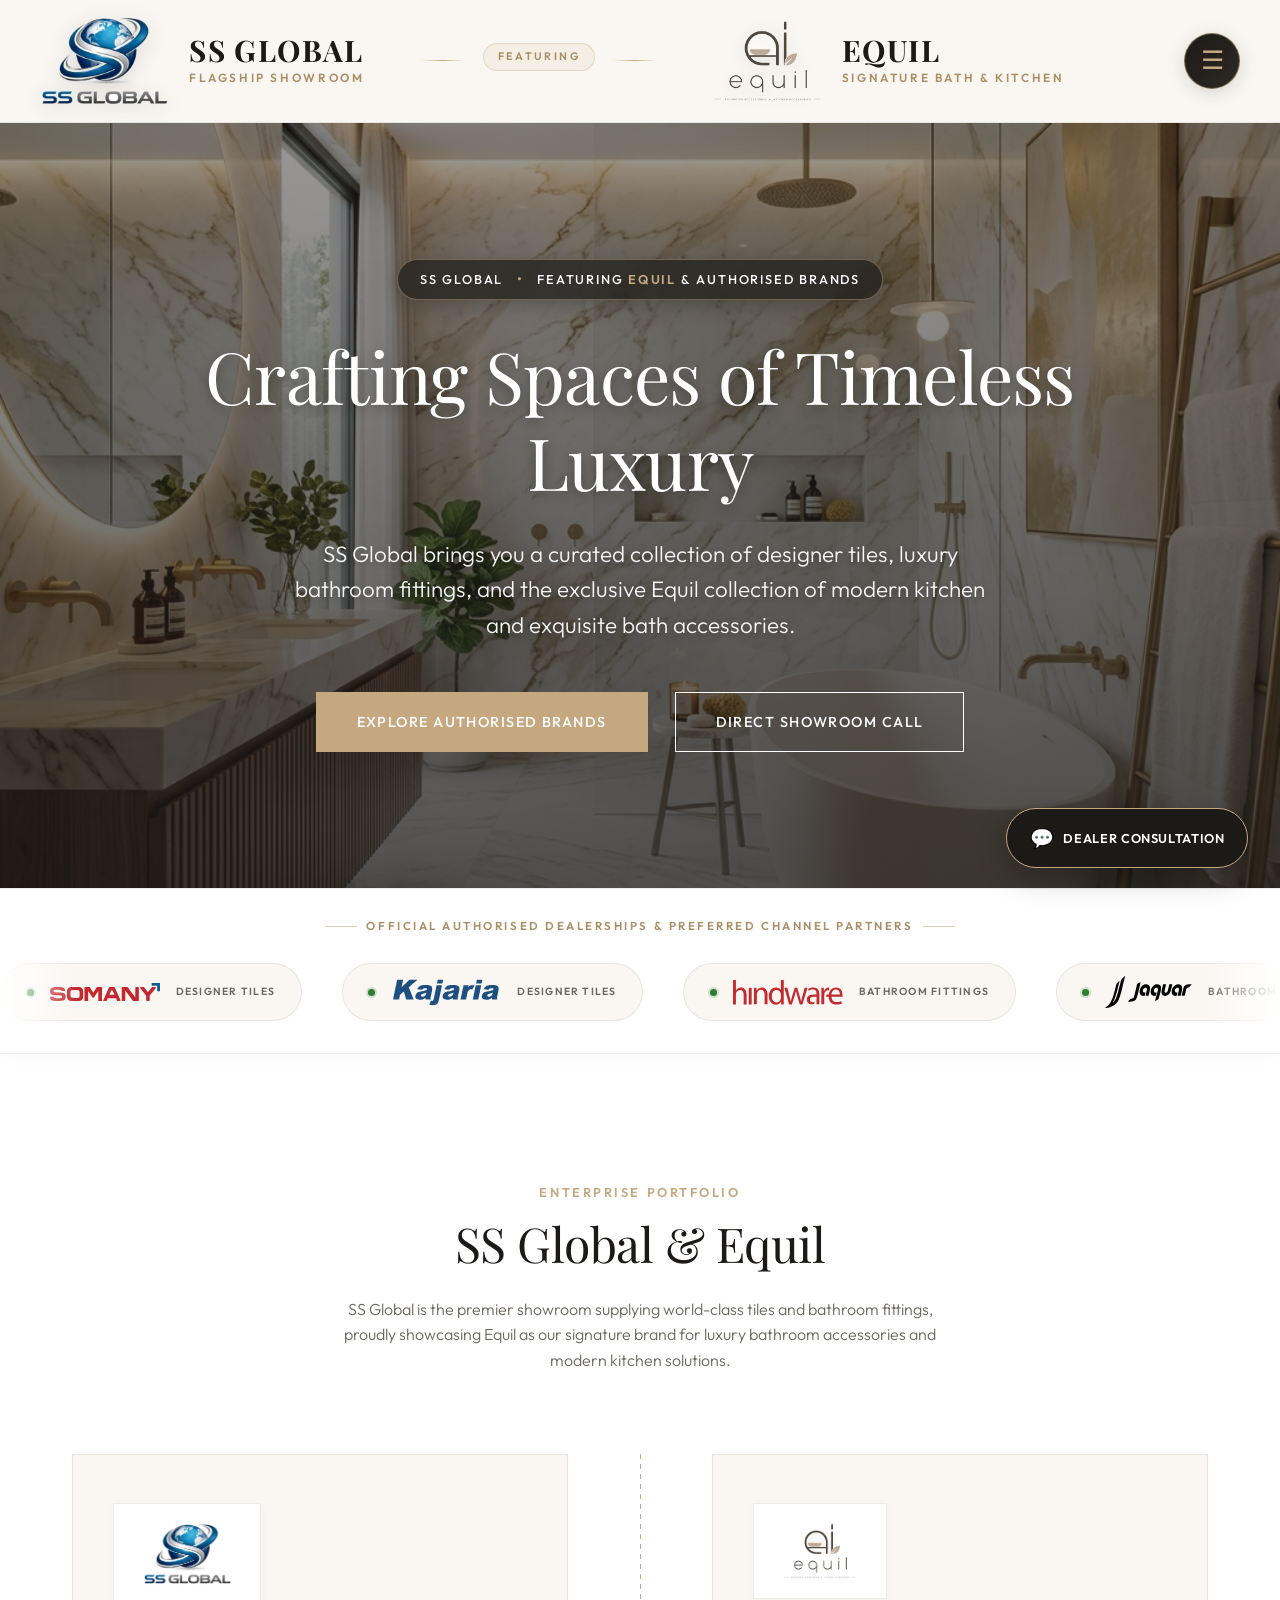
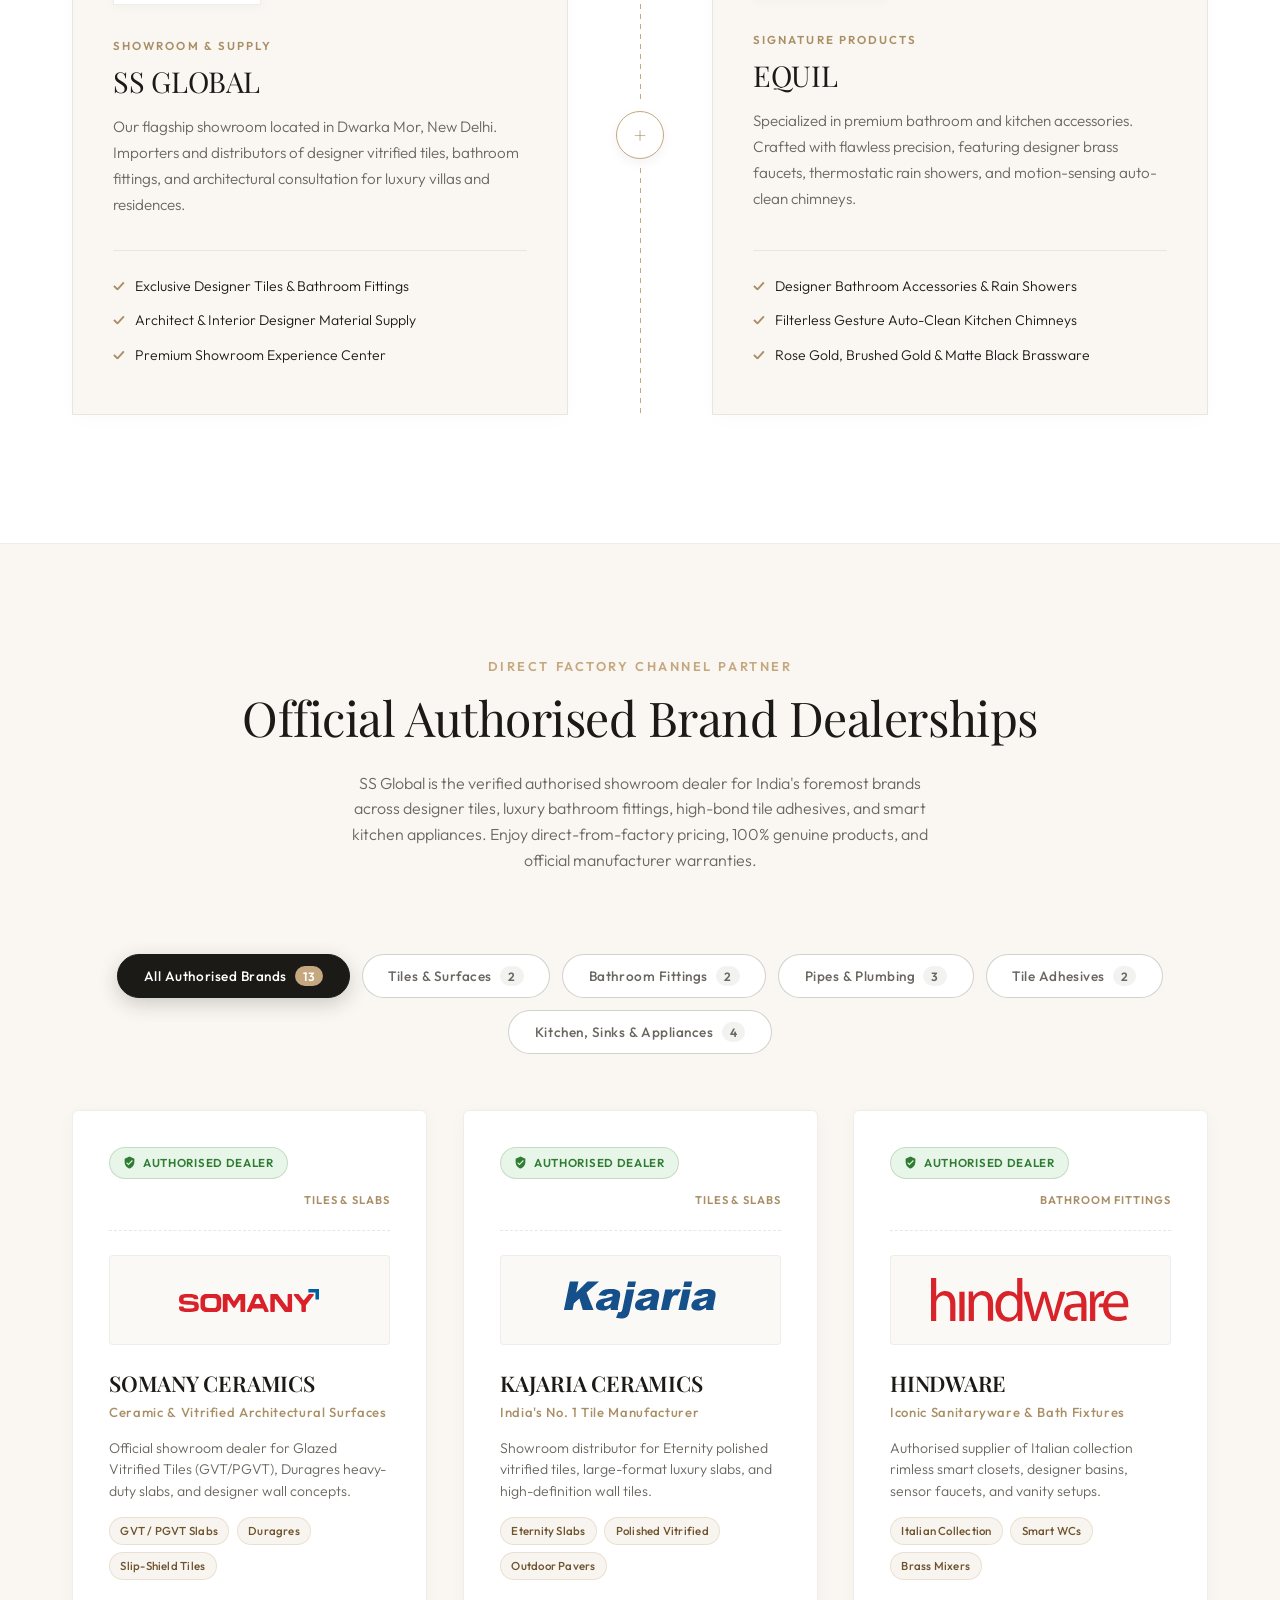
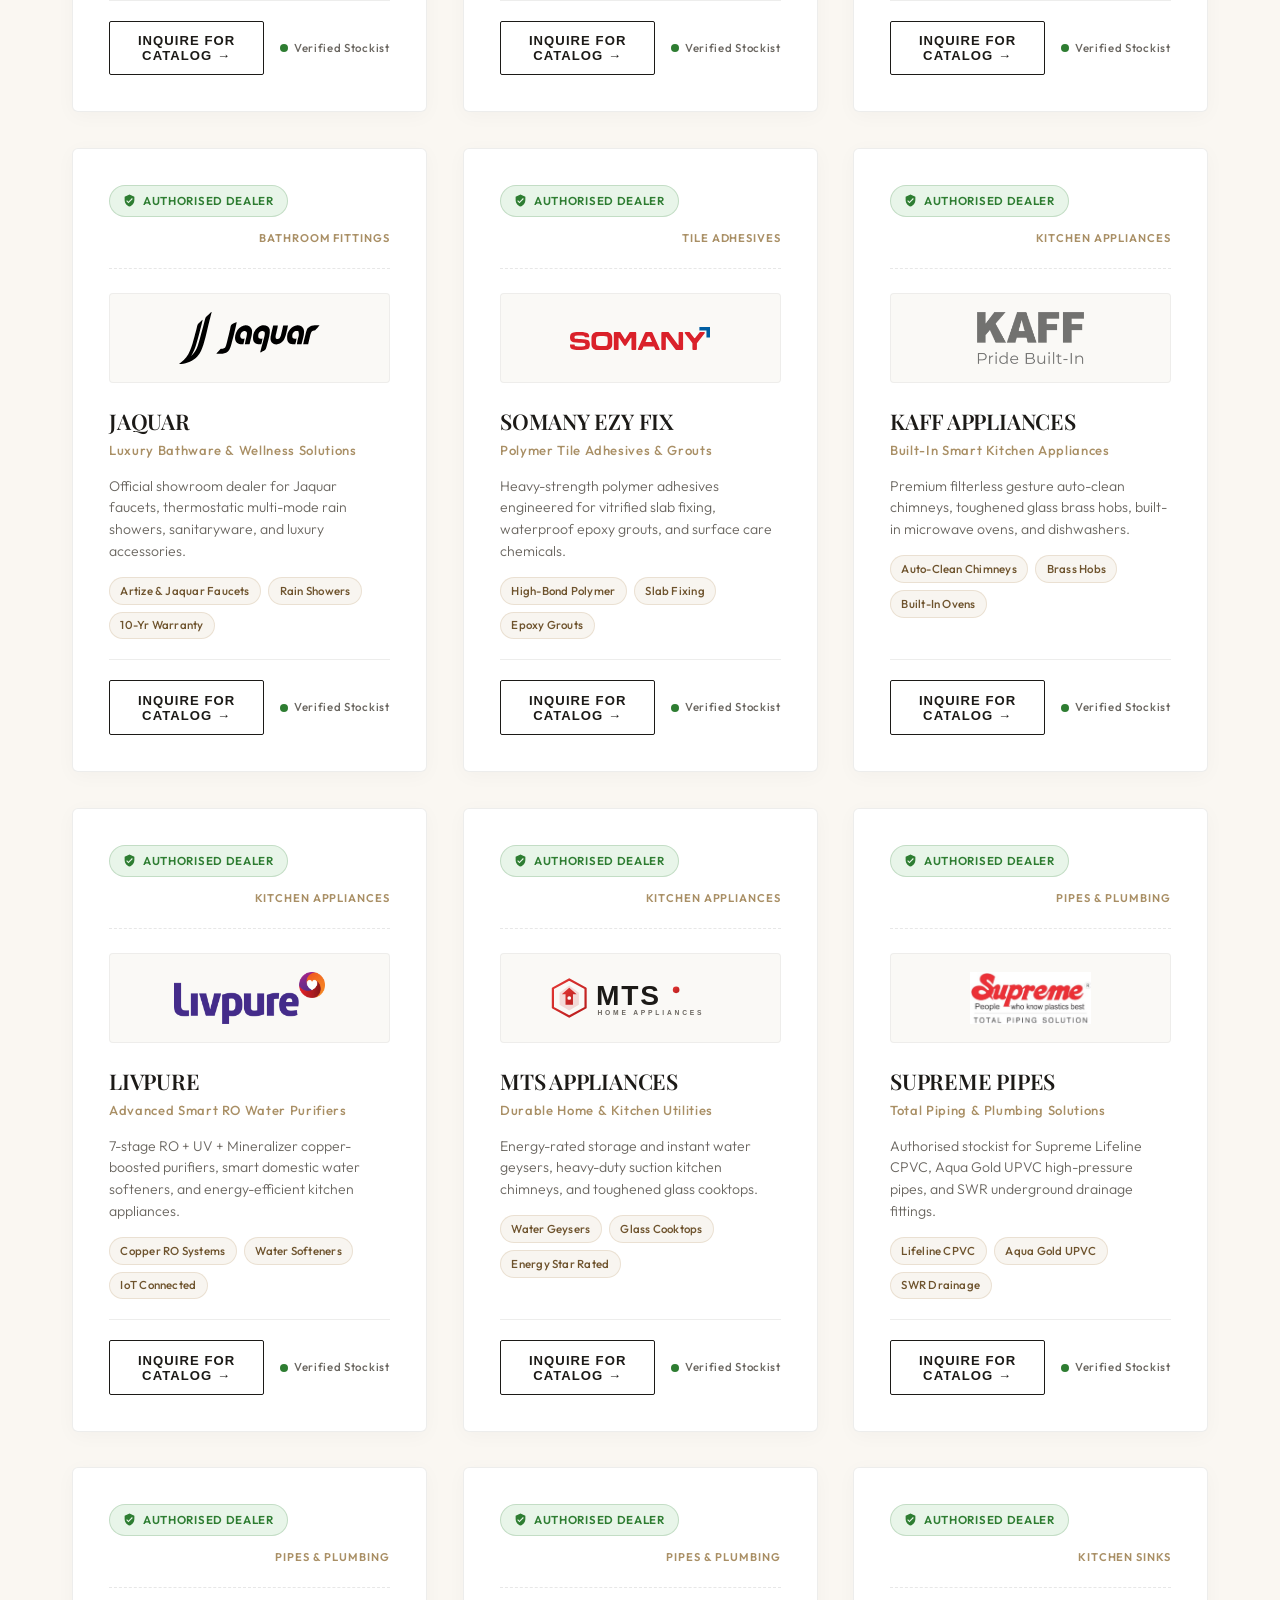
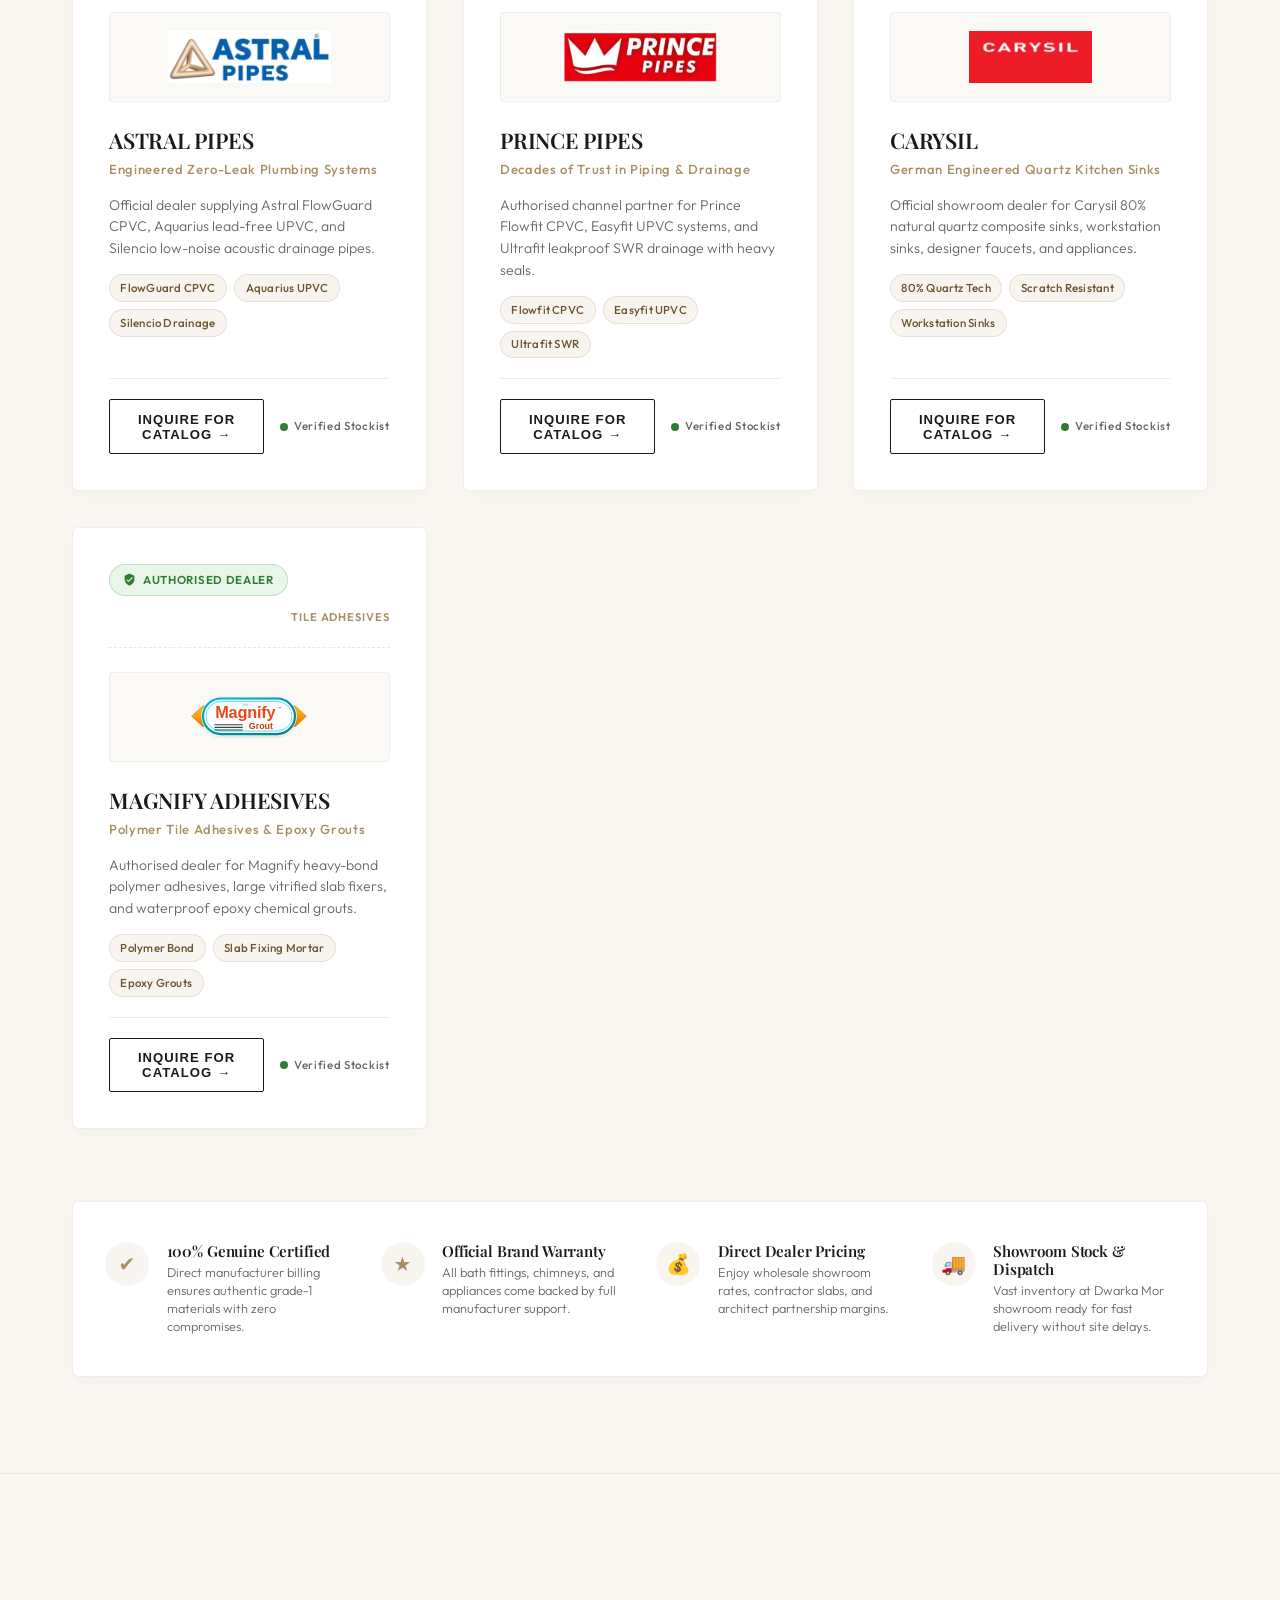
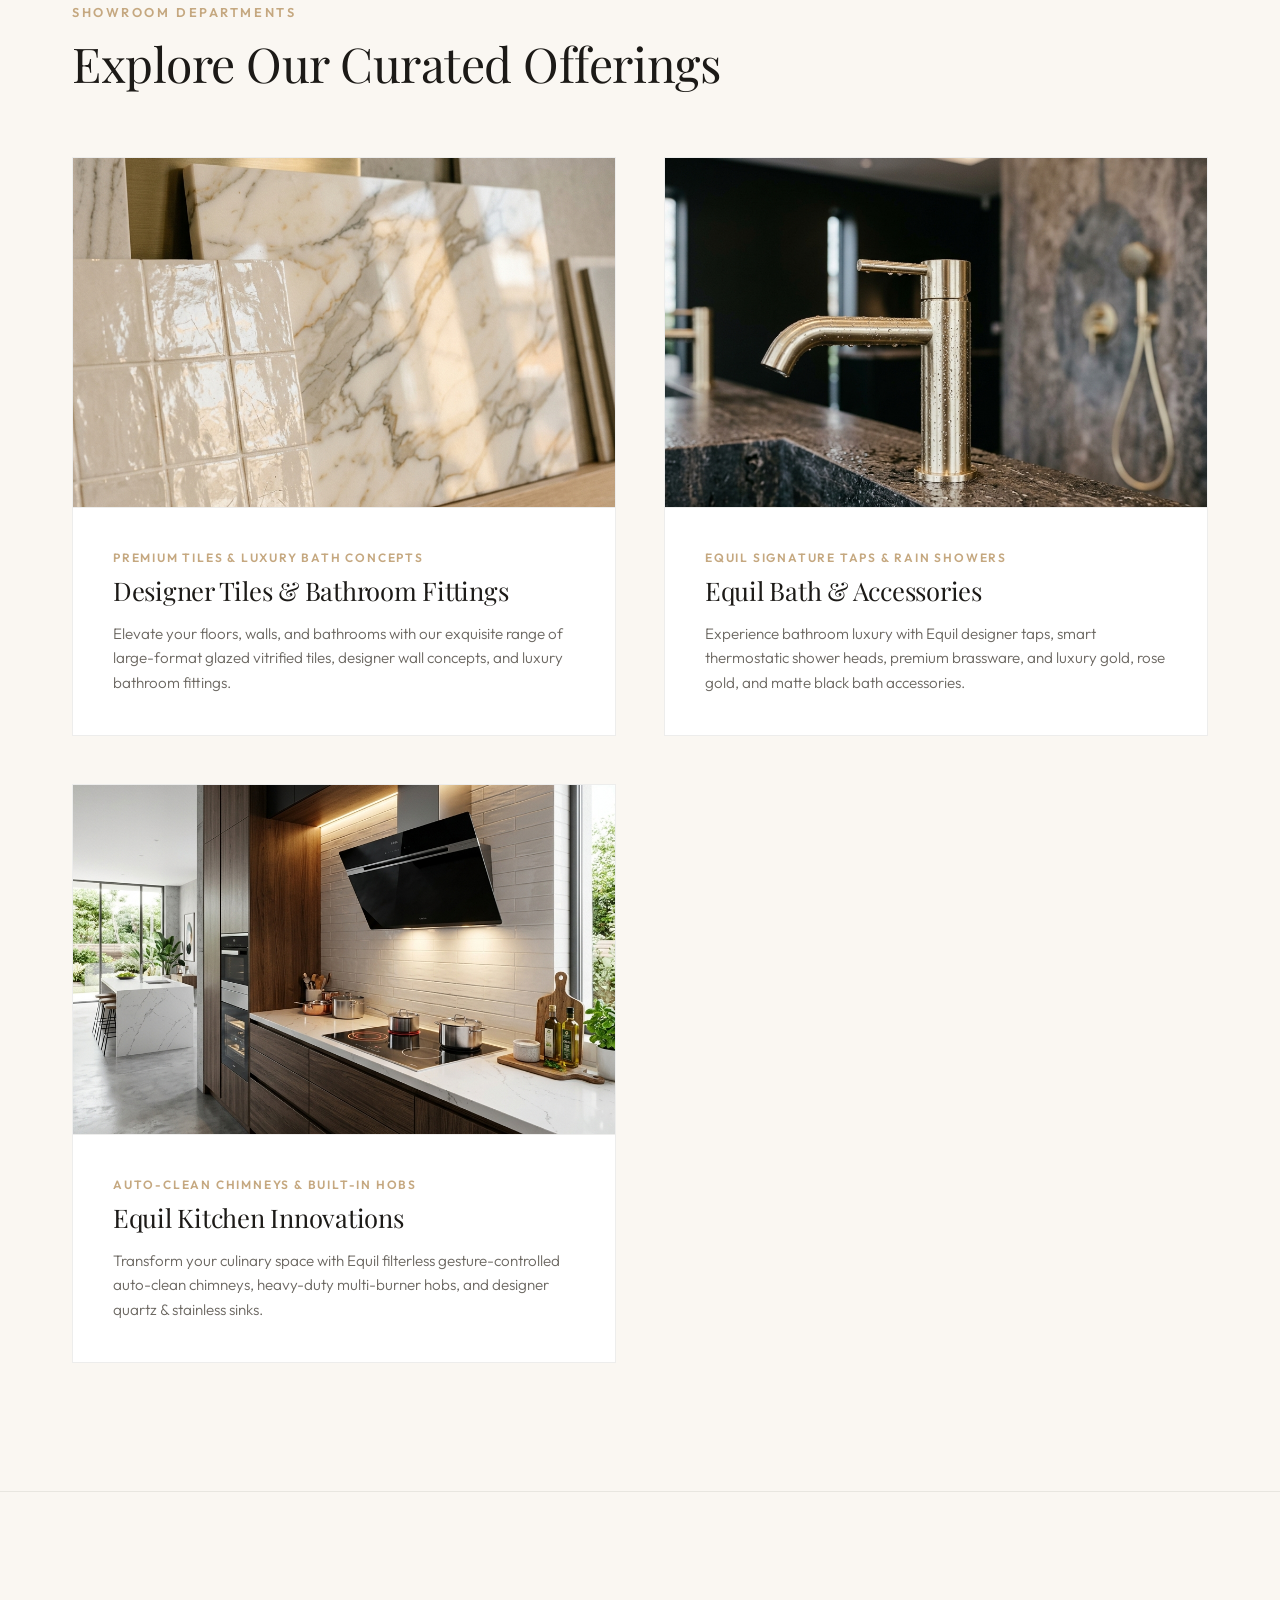
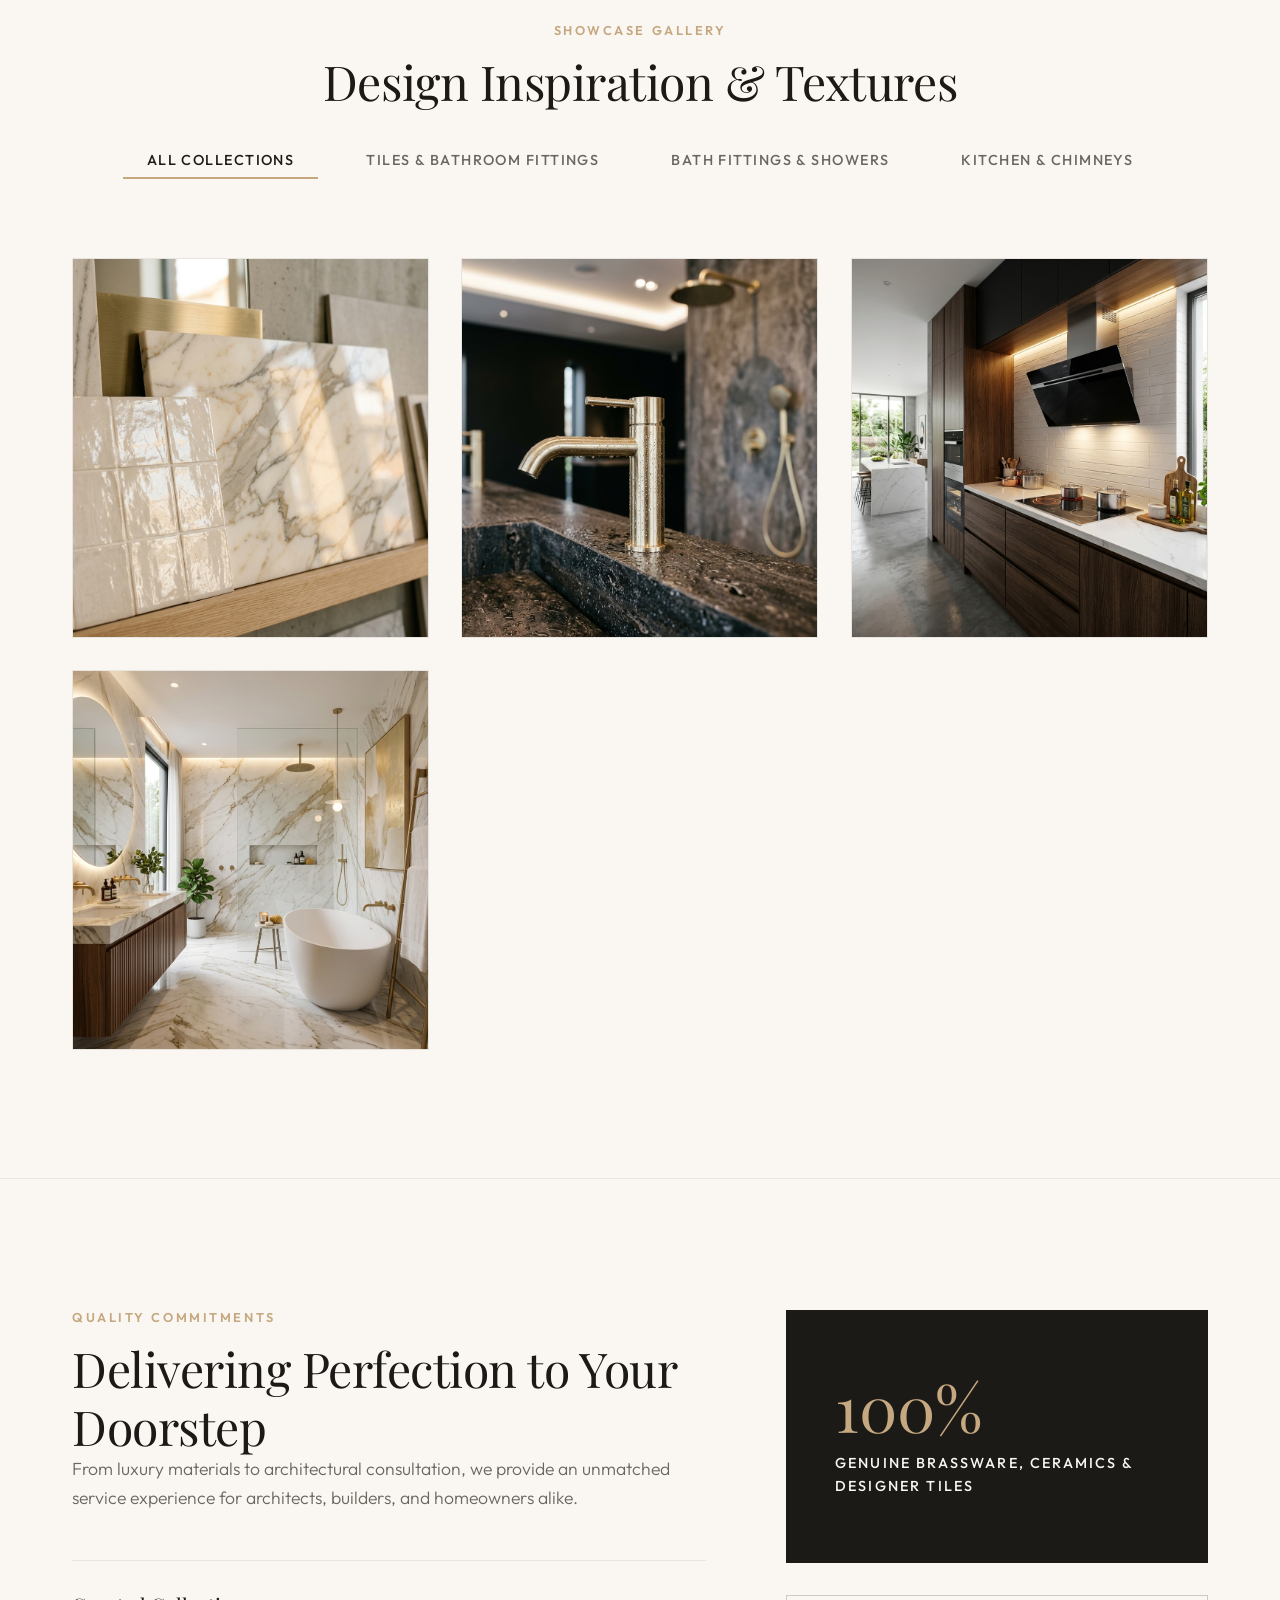
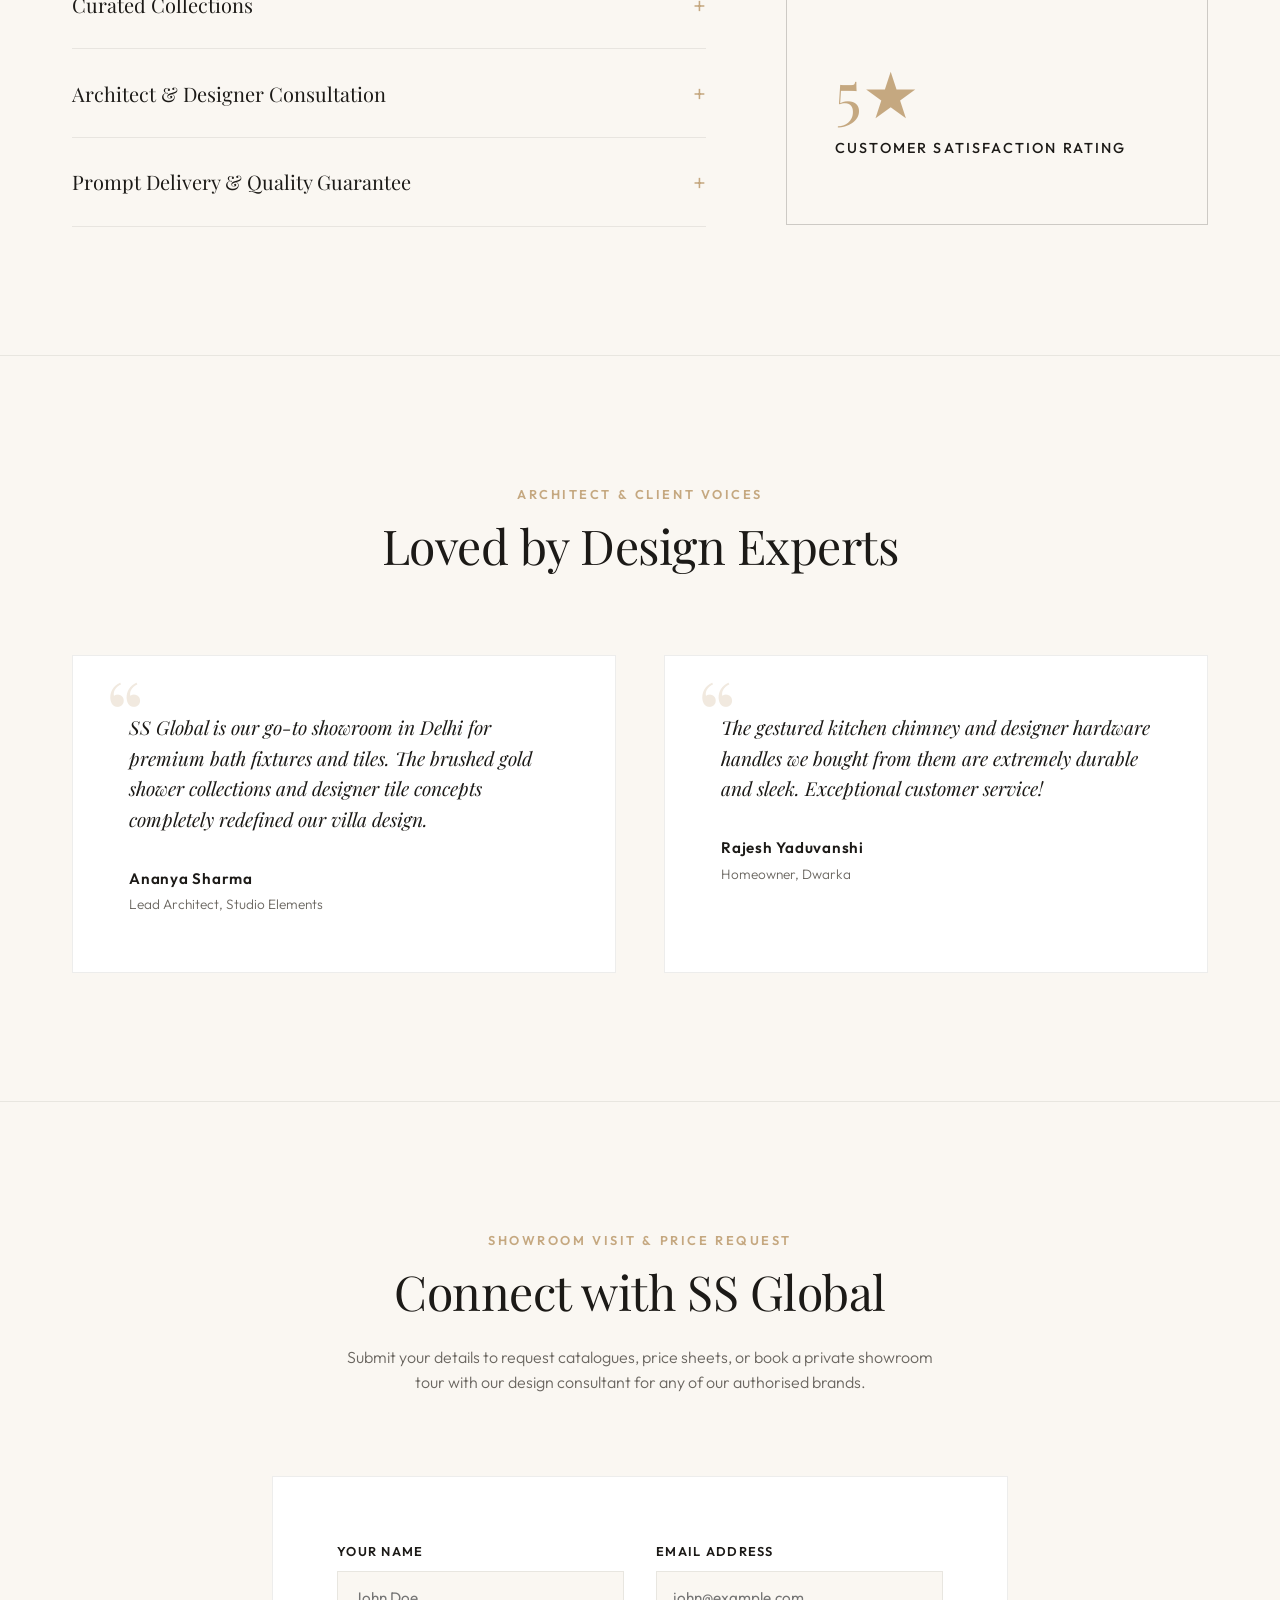
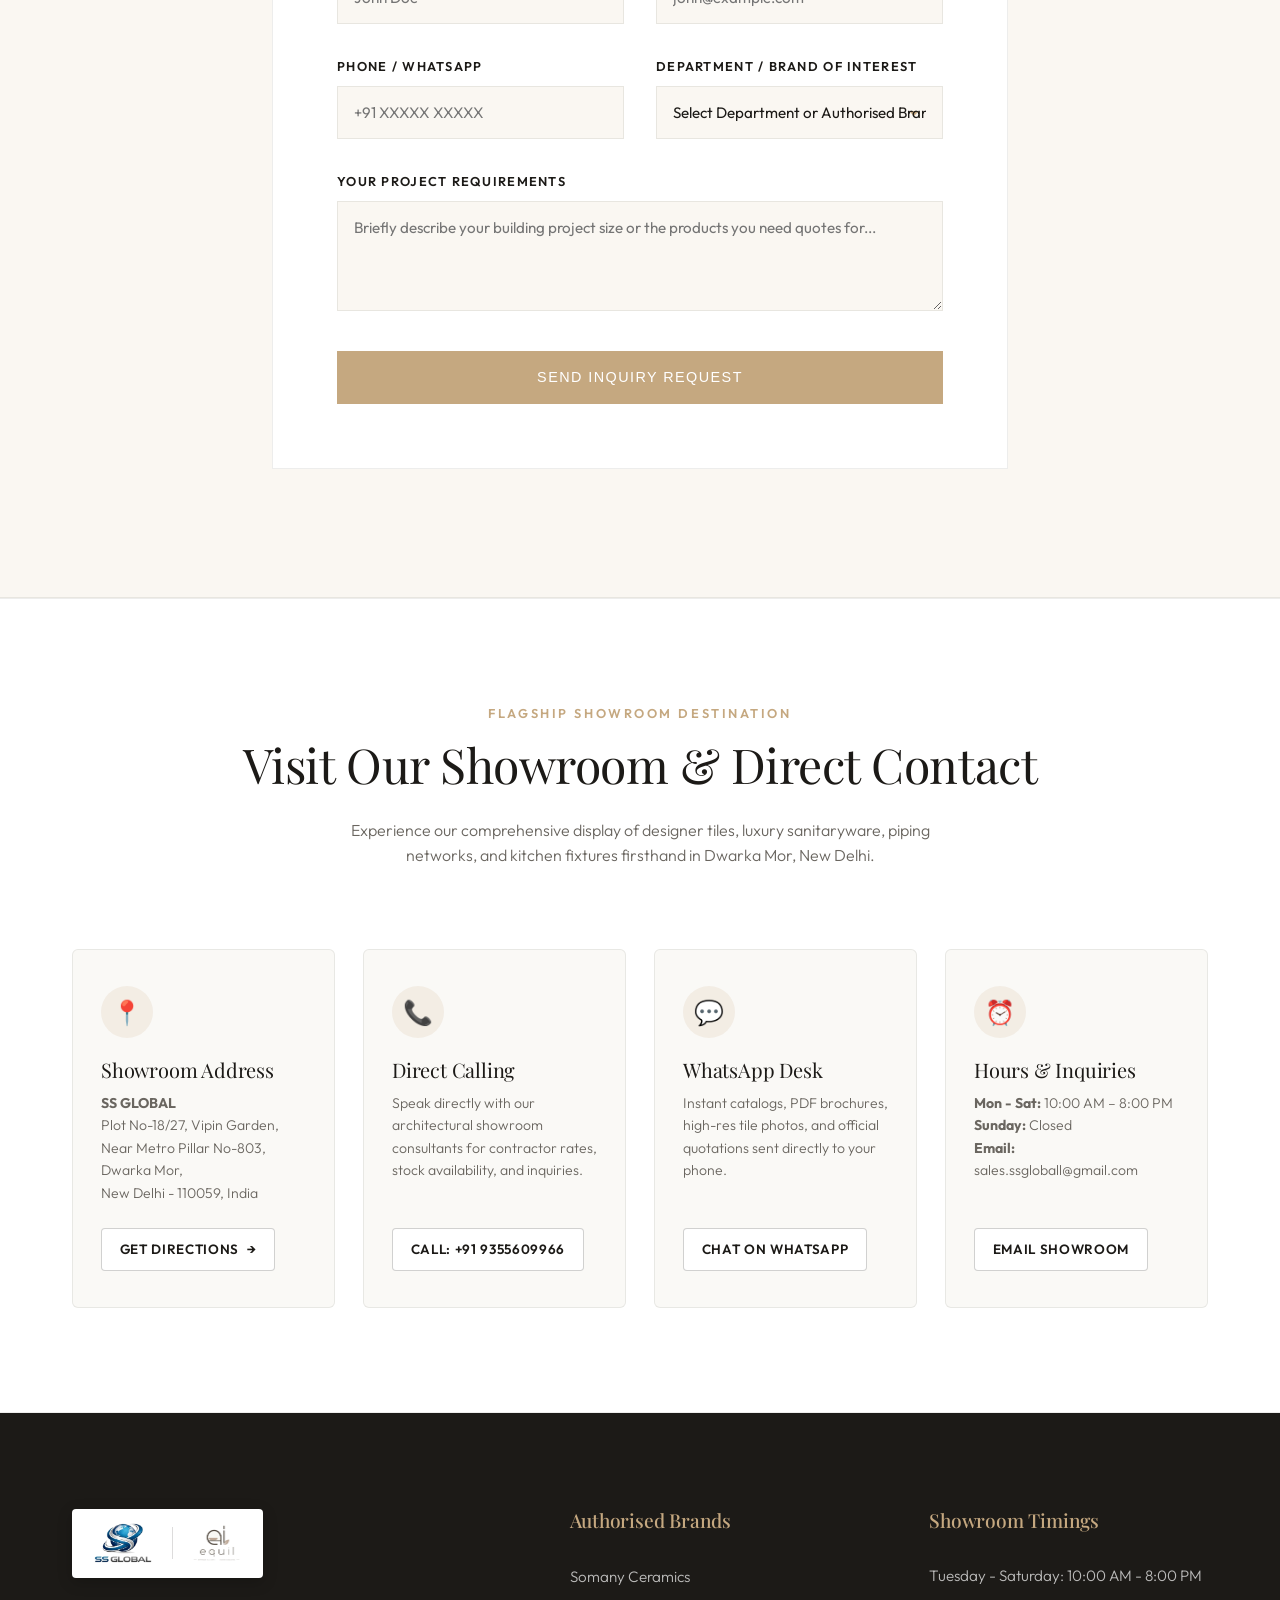
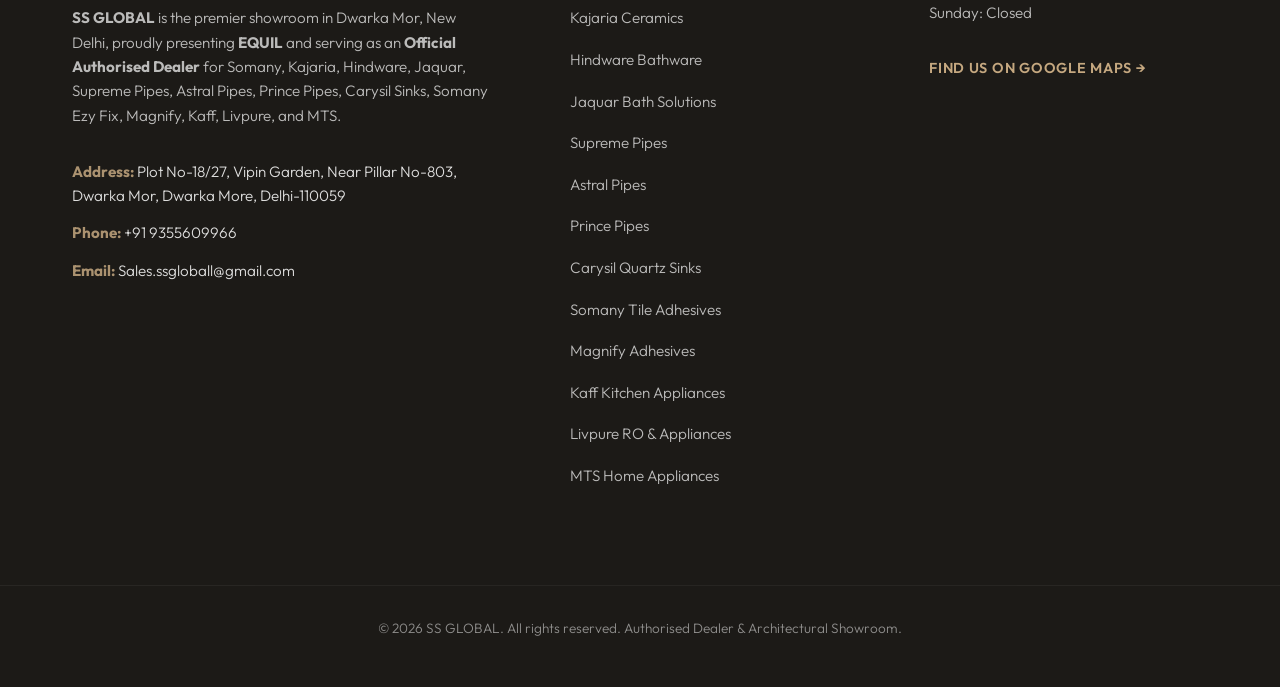
==== commit 63137cd7: "fixes" ====
--- a/ssglobal_single_page.html
+++ b/ssglobal_single_page.html
@@ -2341,7 +2341,7 @@
                         <span class="badge-num">6 Sections</span>
                     </div>
                     <div class="drawer-nav-grid">
-                        <a href="#hero" class="drawer-nav-link"><span class="icon">&#127963;</span> Welcome &amp; Hero</a>
+                        <a href="#hero" class="drawer-nav-link"><span class="icon">&#127963;</span> Welcome</a>
                         <a href="#about-brand" class="drawer-nav-link"><span class="icon">&#10024;</span> SS Global &amp; EQUIL</a>
                         <a href="#authorised-brands" class="drawer-nav-link"><span class="icon">&#127942;</span> 13 Authorised Brands</a>
                         <a href="#collections" class="drawer-nav-link"><span class="icon">&#128444;</span> Luxury Collections</a>
@@ -2658,7 +2658,7 @@
             <div class="section-header-centered reveal-on-scroll">
                 <span class="section-tag">Direct Factory Channel Partner</span>
                 <h2 class="section-title">Official Authorised Brand Dealerships</h2>
-                <p class="section-desc">SS Global Dwarka Mor is the verified authorised showroom dealer for India's foremost brands across designer tiles, luxury bathroom fittings, high-bond tile adhesives, and smart kitchen appliances. Enjoy direct-from-factory pricing, 100% genuine products, and official manufacturer warranties.</p>
+                <p class="section-desc">SS Global is the verified authorised showroom dealer for India's foremost brands across designer tiles, luxury bathroom fittings, high-bond tile adhesives, and smart kitchen appliances. Enjoy direct-from-factory pricing, 100% genuine products, and official manufacturer warranties.</p>
             </div>
 
             <!-- Category Filter Pills -->
@@ -3461,7 +3461,7 @@
 
             <div class="footer-hours">
                 <h4 class="footer-title">Showroom Timings</h4>
-                <p>Monday - Saturday: 10:00 AM - 8:00 PM</p>
+                <p>Tuesday - Saturday: 10:00 AM - 8:00 PM</p>
                 <p>Sunday: Closed</p>
                 <div class="map-link-container">
                     <a href="https://maps.google.com/?q=Plot+No-18/27,+Vipin+Garden,+Near+Pillar+No-803,+Dwarka+Mor,+Delhi-110059" target="_blank" class="btn btn-text">Find Us on Google Maps &rarr;</a>
